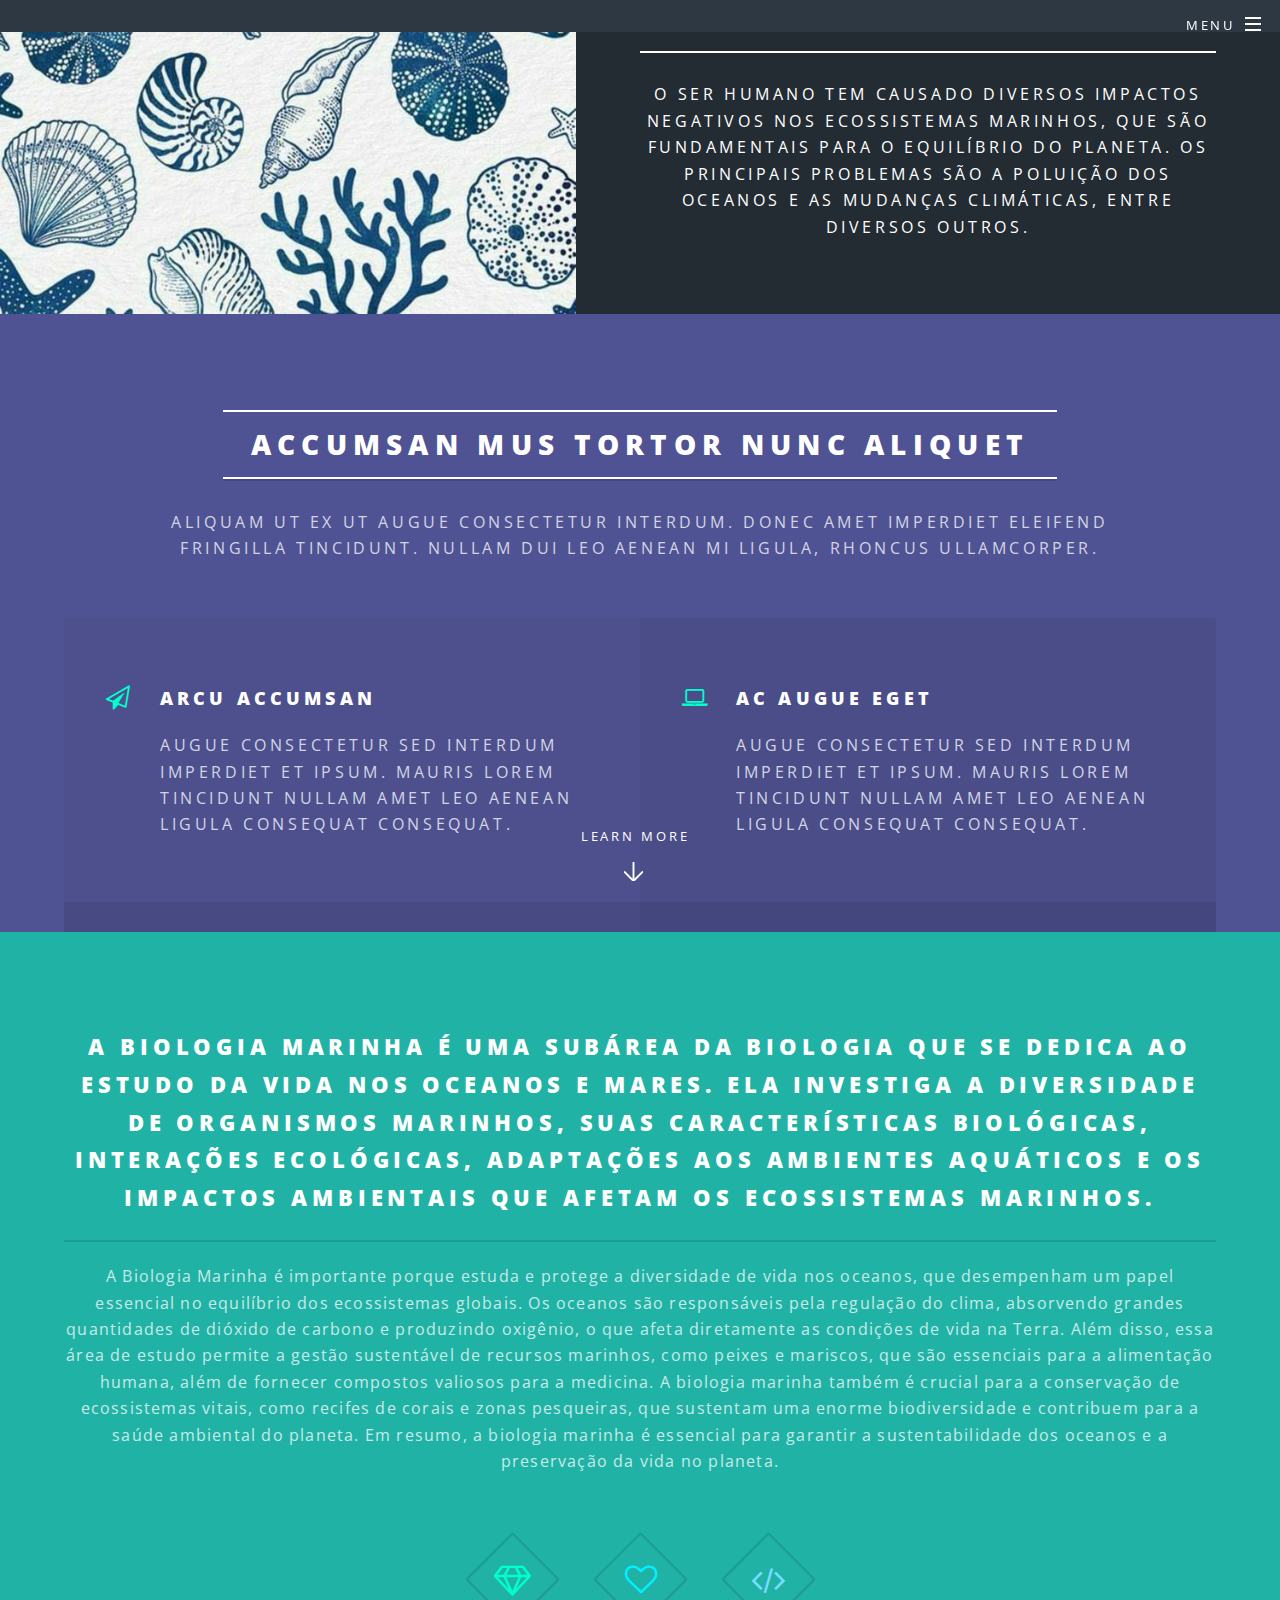
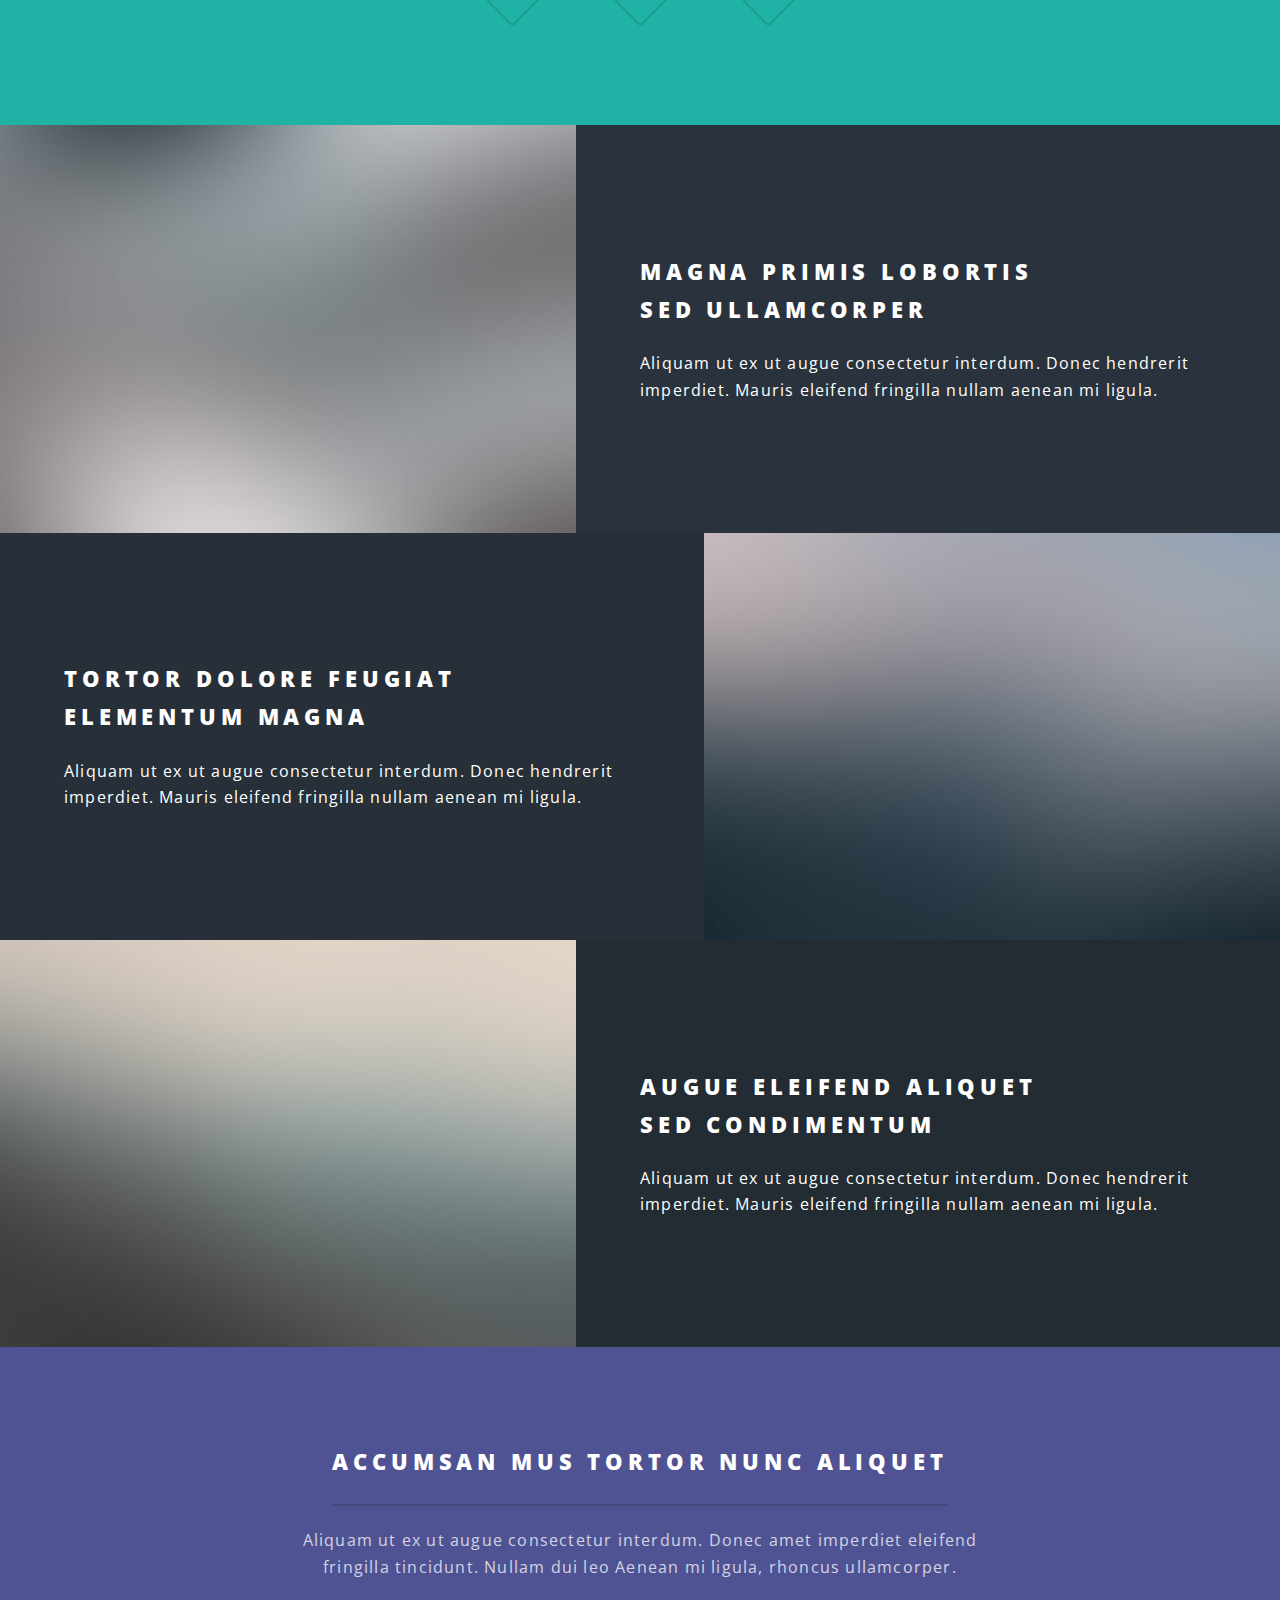
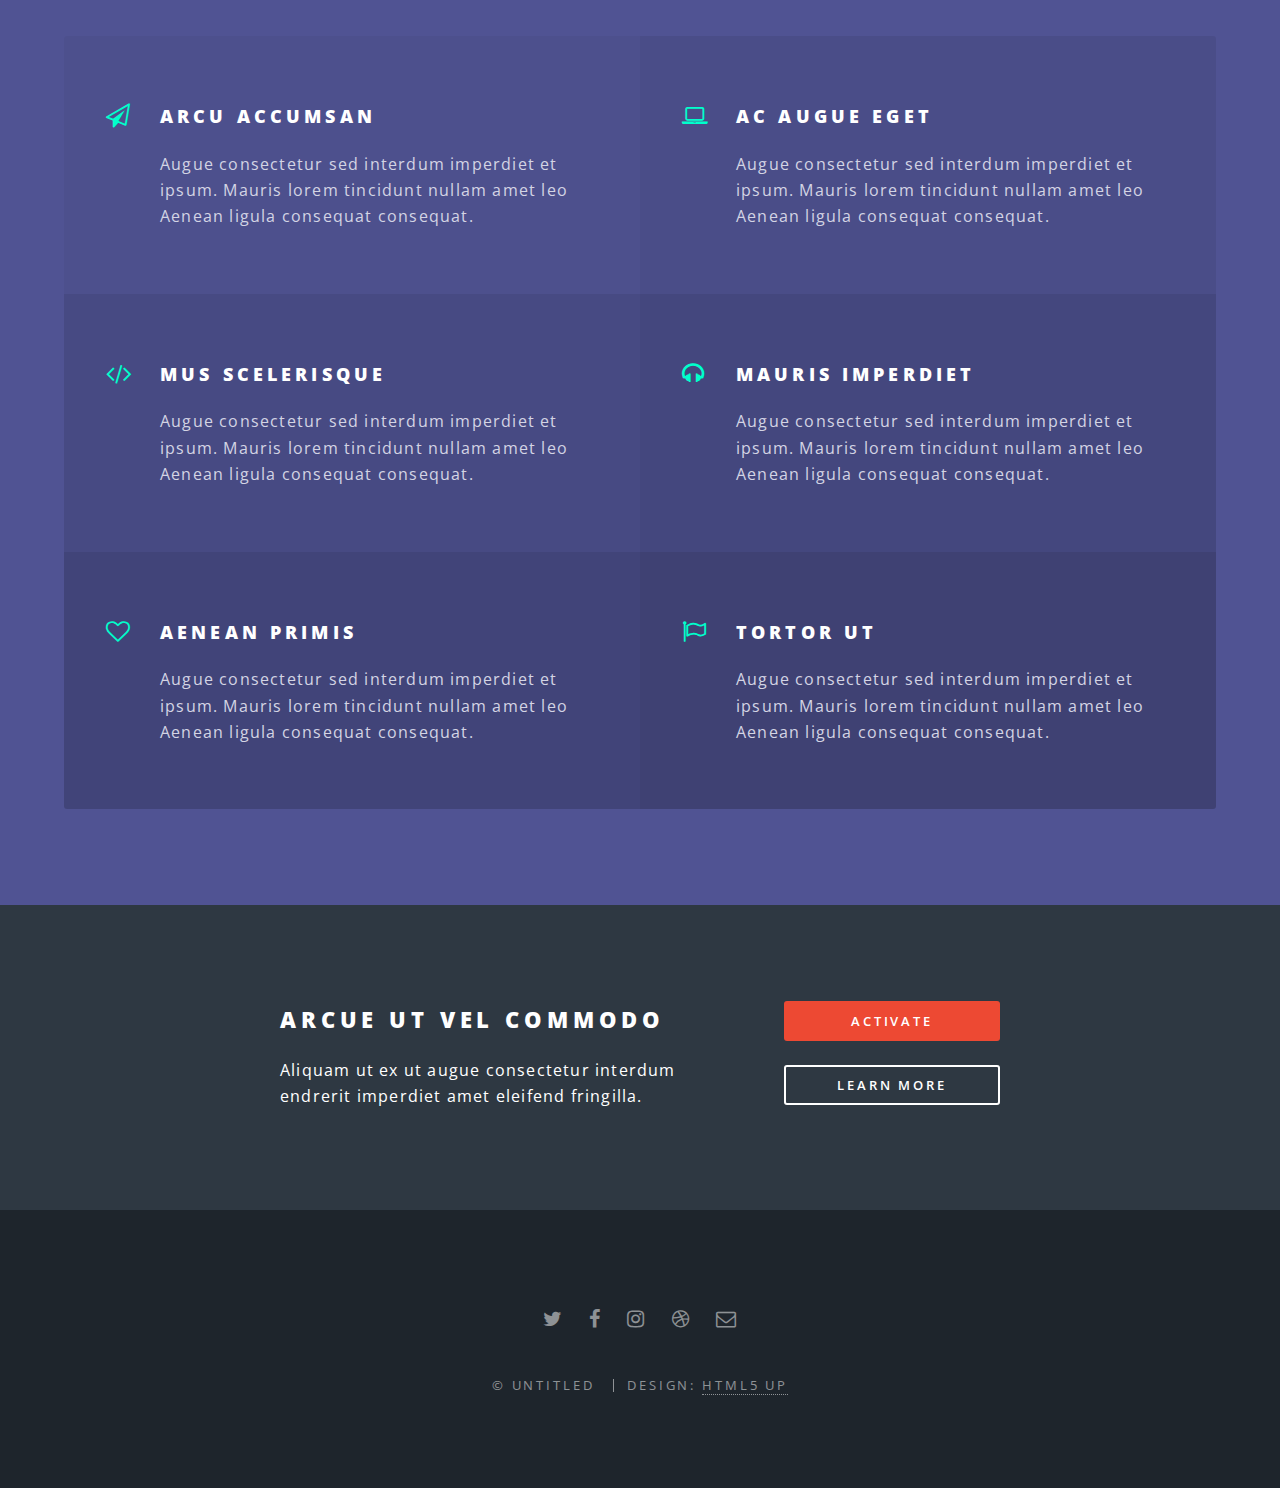
==== index.html @ ee40cd5d "Alteracao de entrada Merge" ====
<!DOCTYPE HTML>
<!--
	Spectral by HTML5 UP
	html5up.net | @ajlkn
	Free for personal and commercial use under the CCA 3.0 license (html5up.net/license)
-->
<html>

<head>
	<title>Biologia Marinha</title>
	<meta charset="utf-8" />
	<meta name="viewport" content="width=device-width, initial-scale=1" />
	<!--[if lte IE 8]><script src="assets/js/ie/html5shiv.js"></script><![endif]-->
	<link rel="stylesheet" href="assets/css/main.css" />
	<!--[if lte IE 8]><link rel="stylesheet" href="assets/css/ie8.css" /><![endif]-->
	<!--[if lte IE 9]><link rel="stylesheet" href="assets/css/ie9.css" /><![endif]-->

</head>

<body class="landing">
	<p> </p>

	<!-- Page Wrapper -->
	<div id="page-wrapper">

		<!-- Header -->
		<header id="header" class="alt">
			<h1><a href="index.html">Spectral</a></h1>
			<nav id="nav">
				<ul>
					<li class="special">
						<a href="#menu" class="menuToggle"><span>Menu</span></a>
						<div id="menu">
							<ul>
								<li><a href="index.html">Home</a></li>
								<li><a href="generic.html">Generic</a></li>
								<li><a href="elements.html">Elements</a></li>
								<li><a href="#">Sign Up</a></li>
								<li><a href="#">Log In</a></li>
							</ul>
						</div>
					</li>
				</ul>
			</nav>
		</header>

		<!-- Banner -->
		<section id="banner">
			<div class="inner">
				<h2>Biologia</h2>
				<p>Vida Marinha<br />

				<!-- Two -->
					<section id="two" class="wrapper alt style2">
						<section class="spotlight">
							<div class="image"><img src="images/imagem-1.jpeg" alt="" /></div><div class="content">
								<h2>Ecossistemas Marinhos</h2>
								<p>Os ecossistemas marinhos são ambientes aquáticos que abrigam uma grande diversidade de organismos e desempenham papéis cruciais na manutenção do equilíbrio ambiental global.</p>
							</div>
						</section>
						<section class="spotlight">
							<div class="image"><img src="images/imagem-2.jpeg" alt="" /></div><div class="content">
								<h2>Biodiversidade Marinha </h2>
								<p>A classificação dos animais marinhos abrange diversos grupos, com base em suas características anatômicas e adaptações ao ambiente aquático.</p>
							</div>
						</section>
						<section class="spotlight">
							<div class="image"><img src="images/imagem-3.jpeg" alt="" /></div><div class="content">
								<h2>Ameaças e Conservação dos Ecossistemas Marinhos</h2>
								<p>O ser humano tem causado diversos impactos negativos nos ecossistemas marinhos, que são fundamentais 
									para o equilíbrio do planeta. Os principais problemas são a poluição dos oceanos e as mudanças climáticas, entre diversos outros.</p>
							</div>
						</section>
					</section>

				<!-- Three -->
					<section id="three" class="wrapper style3 special">
						<div class="inner">
							<header class="major">
								<h2>Accumsan mus tortor nunc aliquet</h2>
								<p>Aliquam ut ex ut augue consectetur interdum. Donec amet imperdiet eleifend<br />
								fringilla tincidunt. Nullam dui leo Aenean mi ligula, rhoncus ullamcorper.</p>
							</header>
							<ul class="features">
								<li class="icon fa-paper-plane-o">
									<h3>Arcu accumsan</h3>
									<p>Augue consectetur sed interdum imperdiet et ipsum. Mauris lorem tincidunt nullam amet leo Aenean ligula consequat consequat.</p>
								</li>
								<li class="icon fa-laptop">
									<h3>Ac Augue Eget</h3>
									<p>Augue consectetur sed interdum imperdiet et ipsum. Mauris lorem tincidunt nullam amet leo Aenean ligula consequat consequat.</p>
								</li>
								<li class="icon fa-code">
									<h3>Mus Scelerisque</h3>
									<p>Augue consectetur sed interdum imperdiet et ipsum. Mauris lorem tincidunt nullam amet leo Aenean ligula consequat consequat.</p>
								</li>
								<li class="icon fa-headphones">
									<h3>Mauris Imperdiet</h3>
									<p>Augue consectetur sed interdum imperdiet et ipsum. Mauris lorem tincidunt nullam amet leo Aenean ligula consequat consequat.</p>
								</li>
								<li class="icon fa-heart-o">
									<h3>Aenean Primis</h3>
									<p>Augue consectetur sed interdum imperdiet et ipsum. Mauris lorem tincidunt nullam amet leo Aenean ligula consequat consequat.</p>
								</li>
								<li class="icon fa-flag-o">
									<h3>Tortor Ut</h3>
									<p>Augue consectetur sed interdum imperdiet et ipsum. Mauris lorem tincidunt nullam amet leo Aenean ligula consequat consequat.</p>
								</li>
							</ul>
						</div>
					</section>

				<!-- CTA -->
					<section id="cta" class="wrapper style4">
						<div class="inner">
							<header>
								<h2>Arcue ut vel commodo</h2>
								<p>Aliquam ut ex ut augue consectetur interdum endrerit imperdiet amet eleifend fringilla.</p>
							</header>
							<ul class="actions vertical">
								<li><a href="#" class="button fit special">Activate</a></li>
								<li><a href="#" class="button fit">Learn More</a></li>
							</ul>
						</div>
					</section>

				<!-- Footer -->
					<footer id="footer">
						<ul class="icons">
							<li><a href="#" class="icon fa-twitter"><span class="label">Twitter</span></a></li>
							<li><a href="#" class="icon fa-facebook"><span class="label">Facebook</span></a></li>
							<li><a href="#" class="icon fa-instagram"><span class="label">Instagram</span></a></li>
							<li><a href="#" class="icon fa-dribbble"><span class="label">Dribbble</span></a></li>
							<li><a href="#" class="icon fa-envelope-o"><span class="label">Email</span></a></li>
						</ul>
						<ul class="copyright">
							<li>&copy; Untitled</li><li>Design: <a href="http://html5up.net">HTML5 UP</a></li>
						</ul>
					</footer>

			</div>
			<a href="#one" class="more scrolly">Learn More</a>
		</section>

		<!-- One -->
		<section id="one" class="wrapper style1 special">
			<div class="inner">
				<header class="major">
					<h2>A Biologia Marinha é uma subárea da biologia que se dedica ao estudo da vida nos oceanos e
						mares.
						Ela investiga a diversidade de organismos marinhos, suas características biológicas, interações
						ecológicas, adaptações aos ambientes aquáticos e os impactos ambientais que afetam os
						ecossistemas marinhos.</h2>
					<p>A Biologia Marinha é importante porque estuda e protege a diversidade de vida nos oceanos, que
						desempenham um papel essencial no equilíbrio dos ecossistemas globais. Os oceanos são
						responsáveis pela regulação do clima, absorvendo grandes quantidades de dióxido de carbono e
						produzindo oxigênio, o que afeta diretamente as condições de vida na Terra. Além disso, essa
						área de estudo permite a gestão sustentável de recursos marinhos, como peixes e mariscos, que
						são essenciais para a alimentação humana, além de fornecer compostos valiosos para a medicina. A
						biologia marinha também é crucial para a conservação de ecossistemas vitais, como recifes de
						corais e zonas pesqueiras, que sustentam uma enorme biodiversidade e contribuem para a saúde
						ambiental do planeta. Em resumo, a biologia marinha é essencial para garantir a sustentabilidade
						dos oceanos e a preservação da vida no planeta.</p>
				
				</header>
				<ul class="icons major">
					<li><span class="icon fa-diamond major style1"><span class="label">Lorem</span></span></li>
					<li><span class="icon fa-heart-o major style2"><span class="label">Ipsum</span></span></li>
					<li><span class="icon fa-code major style3"><span class="label">Dolor</span></span></li>
				</ul>
			</div>
		</section>

		<!-- Two -->
		<section id="two" class="wrapper alt style2">
			<section class="spotlight">
				<div class="image"><img src="images/pic01.jpg" alt="" /></div>
				<div class="content">
					<h2>Magna primis lobortis<br />
						sed ullamcorper</h2>
					<p>Aliquam ut ex ut augue consectetur interdum. Donec hendrerit imperdiet. Mauris eleifend fringilla
						nullam aenean mi ligula.</p>
				</div>
			</section>
			<section class="spotlight">
				<div class="image"><img src="images/pic02.jpg" alt="" /></div>
				<div class="content">
					<h2>Tortor dolore feugiat<br />
						elementum magna</h2>
					<p>Aliquam ut ex ut augue consectetur interdum. Donec hendrerit imperdiet. Mauris eleifend fringilla
						nullam aenean mi ligula.</p>
				</div>
			</section>
			<section class="spotlight">
				<div class="image"><img src="images/pic03.jpg" alt="" /></div>
				<div class="content">
					<h2>Augue eleifend aliquet<br />
						sed condimentum</h2>
					<p>Aliquam ut ex ut augue consectetur interdum. Donec hendrerit imperdiet. Mauris eleifend fringilla
						nullam aenean mi ligula.</p>
				</div>
			</section>
		</section>

		<!-- Three -->
		<section id="three" class="wrapper style3 special">
			<div class="inner">
				<header class="major">
					<h2>Accumsan mus tortor nunc aliquet</h2>
					<p>Aliquam ut ex ut augue consectetur interdum. Donec amet imperdiet eleifend<br />
						fringilla tincidunt. Nullam dui leo Aenean mi ligula, rhoncus ullamcorper.</p>
				</header>
				<ul class="features">
					<li class="icon fa-paper-plane-o">
						<h3>Arcu accumsan</h3>
						<p>Augue consectetur sed interdum imperdiet et ipsum. Mauris lorem tincidunt nullam amet leo
							Aenean ligula consequat consequat.</p>
					</li>
					<li class="icon fa-laptop">
						<h3>Ac Augue Eget</h3>
						<p>Augue consectetur sed interdum imperdiet et ipsum. Mauris lorem tincidunt nullam amet leo
							Aenean ligula consequat consequat.</p>
					</li>
					<li class="icon fa-code">
						<h3>Mus Scelerisque</h3>
						<p>Augue consectetur sed interdum imperdiet et ipsum. Mauris lorem tincidunt nullam amet leo
							Aenean ligula consequat consequat.</p>
					</li>
					<li class="icon fa-headphones">
						<h3>Mauris Imperdiet</h3>
						<p>Augue consectetur sed interdum imperdiet et ipsum. Mauris lorem tincidunt nullam amet leo
							Aenean ligula consequat consequat.</p>
					</li>
					<li class="icon fa-heart-o">
						<h3>Aenean Primis</h3>
						<p>Augue consectetur sed interdum imperdiet et ipsum. Mauris lorem tincidunt nullam amet leo
							Aenean ligula consequat consequat.</p>
					</li>
					<li class="icon fa-flag-o">
						<h3>Tortor Ut</h3>
						<p>Augue consectetur sed interdum imperdiet et ipsum. Mauris lorem tincidunt nullam amet leo
							Aenean ligula consequat consequat.</p>
					</li>
				</ul>
			</div>
		</section>

		<!-- CTA -->
		<section id="cta" class="wrapper style4">
			<div class="inner">
				<header>
					<h2>Arcue ut vel commodo</h2>
					<p>Aliquam ut ex ut augue consectetur interdum endrerit imperdiet amet eleifend fringilla.</p>
				</header>
				<ul class="actions vertical">
					<li><a href="#" class="button fit special">Activate</a></li>
					<li><a href="#" class="button fit">Learn More</a></li>
				</ul>
			</div>
		</section>

		<!-- Footer -->
		<footer id="footer">
			<ul class="icons">
				<li><a href="#" class="icon fa-twitter"><span class="label">Twitter</span></a></li>
				<li><a href="#" class="icon fa-facebook"><span class="label">Facebook</span></a></li>
				<li><a href="#" class="icon fa-instagram"><span class="label">Instagram</span></a></li>
				<li><a href="#" class="icon fa-dribbble"><span class="label">Dribbble</span></a></li>
				<li><a href="#" class="icon fa-envelope-o"><span class="label">Email</span></a></li>
			</ul>
			<ul class="copyright">
				<li>&copy; Untitled</li>
				<li>Design: <a href="http://html5up.net">HTML5 UP</a></li>
			</ul>
		</footer>

	</div>

	<!-- Scripts -->
	<script src="assets/js/jquery.min.js"></script>
	<script src="assets/js/jquery.scrollex.min.js"></script>
	<script src="assets/js/jquery.scrolly.min.js"></script>
	<script src="assets/js/skel.min.js"></script>
	<script src="assets/js/util.js"></script>
	<!--[if lte IE 8]><script src="assets/js/ie/respond.min.js"></script><![endif]-->
	<script src="assets/js/main.js"></script>

</body>

</html>
---- assets/css/main.css ----
@import url(font-awesome.min.css);
@import url("https://fonts.googleapis.com/css?family=Open+Sans:400,400italic,600,600italic,800,800italic");

/*
	Spectral by HTML5 UP
	html5up.net | @ajlkn
	Free for personal and commercial use under the CCA 3.0 license (html5up.net/license)
*/

/* Reset */

	html, body, div, span, applet, object, iframe, h1, h2, h3, h4, h5, h6, p, blockquote, pre, a, abbr, acronym, address, big, cite, code, del, dfn, em, img, ins, kbd, q, s, samp, small, strike, strong, sub, sup, tt, var, b, u, i, center, dl, dt, dd, ol, ul, li, fieldset, form, label, legend, table, caption, tbody, tfoot, thead, tr, th, td, article, aside, canvas, details, embed, figure, figcaption, footer, header, hgroup, menu, nav, output, ruby, section, summary, time, mark, audio, video {
		margin: 0;
		padding: 0;
		border: 0;
		font-size: 100%;
		font: inherit;
		vertical-align: baseline;
	}

	article, aside, details, figcaption, figure, footer, header, hgroup, menu, nav, section {
		display: block;
	}

	body {
		line-height: 1;
	}

	ol, ul {
		list-style: none;
	}

	blockquote, q {
		quotes: none;
	}

	blockquote:before, blockquote:after, q:before, q:after {
		content: '';
		content: none;
	}

	table {
		border-collapse: collapse;
		border-spacing: 0;
	}

	body {
		-webkit-text-size-adjust: none;
	}

/* Box Model */

	*, *:before, *:after {
		-moz-box-sizing: border-box;
		-webkit-box-sizing: border-box;
		box-sizing: border-box;
	}

/* Grid */

	.row {
		border-bottom: solid 1px transparent;
		-moz-box-sizing: border-box;
		-webkit-box-sizing: border-box;
		box-sizing: border-box;
	}

	.row > * {
		float: left;
		-moz-box-sizing: border-box;
		-webkit-box-sizing: border-box;
		box-sizing: border-box;
	}

	.row:after, .row:before {
		content: '';
		display: block;
		clear: both;
		height: 0;
	}

	.row.uniform > * > :first-child {
		margin-top: 0;
	}

	.row.uniform > * > :last-child {
		margin-bottom: 0;
	}

	.row.\30 \25 > * {
		padding: 0 0 0 0em;
	}

	.row.\30 \25 {
		margin: 0 0 -1px 0em;
	}

	.row.uniform.\30 \25 > * {
		padding: 0em 0 0 0em;
	}

	.row.uniform.\30 \25 {
		margin: 0em 0 -1px 0em;
	}

	.row > * {
		padding: 0 0 0 1.5em;
	}

	.row {
		margin: 0 0 -1px -1.5em;
	}

	.row.uniform > * {
		padding: 1.5em 0 0 1.5em;
	}

	.row.uniform {
		margin: -1.5em 0 -1px -1.5em;
	}

	.row.\32 00\25 > * {
		padding: 0 0 0 3em;
	}

	.row.\32 00\25 {
		margin: 0 0 -1px -3em;
	}

	.row.uniform.\32 00\25 > * {
		padding: 3em 0 0 3em;
	}

	.row.uniform.\32 00\25 {
		margin: -3em 0 -1px -3em;
	}

	.row.\31 50\25 > * {
		padding: 0 0 0 2.25em;
	}

	.row.\31 50\25 {
		margin: 0 0 -1px -2.25em;
	}

	.row.uniform.\31 50\25 > * {
		padding: 2.25em 0 0 2.25em;
	}

	.row.uniform.\31 50\25 {
		margin: -2.25em 0 -1px -2.25em;
	}

	.row.\35 0\25 > * {
		padding: 0 0 0 0.75em;
	}

	.row.\35 0\25 {
		margin: 0 0 -1px -0.75em;
	}

	.row.uniform.\35 0\25 > * {
		padding: 0.75em 0 0 0.75em;
	}

	.row.uniform.\35 0\25 {
		margin: -0.75em 0 -1px -0.75em;
	}

	.row.\32 5\25 > * {
		padding: 0 0 0 0.375em;
	}

	.row.\32 5\25 {
		margin: 0 0 -1px -0.375em;
	}

	.row.uniform.\32 5\25 > * {
		padding: 0.375em 0 0 0.375em;
	}

	.row.uniform.\32 5\25 {
		margin: -0.375em 0 -1px -0.375em;
	}

	.\31 2u, .\31 2u\24 {
		width: 100%;
		clear: none;
		margin-left: 0;
	}

	.\31 1u, .\31 1u\24 {
		width: 91.6666666667%;
		clear: none;
		margin-left: 0;
	}

	.\31 0u, .\31 0u\24 {
		width: 83.3333333333%;
		clear: none;
		margin-left: 0;
	}

	.\39 u, .\39 u\24 {
		width: 75%;
		clear: none;
		margin-left: 0;
	}

	.\38 u, .\38 u\24 {
		width: 66.6666666667%;
		clear: none;
		margin-left: 0;
	}

	.\37 u, .\37 u\24 {
		width: 58.3333333333%;
		clear: none;
		margin-left: 0;
	}

	.\36 u, .\36 u\24 {
		width: 50%;
		clear: none;
		margin-left: 0;
	}

	.\35 u, .\35 u\24 {
		width: 41.6666666667%;
		clear: none;
		margin-left: 0;
	}

	.\34 u, .\34 u\24 {
		width: 33.3333333333%;
		clear: none;
		margin-left: 0;
	}

	.\33 u, .\33 u\24 {
		width: 25%;
		clear: none;
		margin-left: 0;
	}

	.\32 u, .\32 u\24 {
		width: 16.6666666667%;
		clear: none;
		margin-left: 0;
	}

	.\31 u, .\31 u\24 {
		width: 8.3333333333%;
		clear: none;
		margin-left: 0;
	}

	.\31 2u\24 + *,
	.\31 1u\24 + *,
	.\31 0u\24 + *,
	.\39 u\24 + *,
	.\38 u\24 + *,
	.\37 u\24 + *,
	.\36 u\24 + *,
	.\35 u\24 + *,
	.\34 u\24 + *,
	.\33 u\24 + *,
	.\32 u\24 + *,
	.\31 u\24 + * {
		clear: left;
	}

	.\-11u {
		margin-left: 91.66667%;
	}

	.\-10u {
		margin-left: 83.33333%;
	}

	.\-9u {
		margin-left: 75%;
	}

	.\-8u {
		margin-left: 66.66667%;
	}

	.\-7u {
		margin-left: 58.33333%;
	}

	.\-6u {
		margin-left: 50%;
	}

	.\-5u {
		margin-left: 41.66667%;
	}

	.\-4u {
		margin-left: 33.33333%;
	}

	.\-3u {
		margin-left: 25%;
	}

	.\-2u {
		margin-left: 16.66667%;
	}

	.\-1u {
		margin-left: 8.33333%;
	}

	@media screen and (max-width: 1680px) {

		.row > * {
			padding: 0 0 0 1.5em;
		}

		.row {
			margin: 0 0 -1px -1.5em;
		}

		.row.uniform > * {
			padding: 1.5em 0 0 1.5em;
		}

		.row.uniform {
			margin: -1.5em 0 -1px -1.5em;
		}

		.row.\32 00\25 > * {
			padding: 0 0 0 3em;
		}

		.row.\32 00\25 {
			margin: 0 0 -1px -3em;
		}

		.row.uniform.\32 00\25 > * {
			padding: 3em 0 0 3em;
		}

		.row.uniform.\32 00\25 {
			margin: -3em 0 -1px -3em;
		}

		.row.\31 50\25 > * {
			padding: 0 0 0 2.25em;
		}

		.row.\31 50\25 {
			margin: 0 0 -1px -2.25em;
		}

		.row.uniform.\31 50\25 > * {
			padding: 2.25em 0 0 2.25em;
		}

		.row.uniform.\31 50\25 {
			margin: -2.25em 0 -1px -2.25em;
		}

		.row.\35 0\25 > * {
			padding: 0 0 0 0.75em;
		}

		.row.\35 0\25 {
			margin: 0 0 -1px -0.75em;
		}

		.row.uniform.\35 0\25 > * {
			padding: 0.75em 0 0 0.75em;
		}

		.row.uniform.\35 0\25 {
			margin: -0.75em 0 -1px -0.75em;
		}

		.row.\32 5\25 > * {
			padding: 0 0 0 0.375em;
		}

		.row.\32 5\25 {
			margin: 0 0 -1px -0.375em;
		}

		.row.uniform.\32 5\25 > * {
			padding: 0.375em 0 0 0.375em;
		}

		.row.uniform.\32 5\25 {
			margin: -0.375em 0 -1px -0.375em;
		}

		.\31 2u\28xlarge\29, .\31 2u\24\28xlarge\29 {
			width: 100%;
			clear: none;
			margin-left: 0;
		}

		.\31 1u\28xlarge\29, .\31 1u\24\28xlarge\29 {
			width: 91.6666666667%;
			clear: none;
			margin-left: 0;
		}

		.\31 0u\28xlarge\29, .\31 0u\24\28xlarge\29 {
			width: 83.3333333333%;
			clear: none;
			margin-left: 0;
		}

		.\39 u\28xlarge\29, .\39 u\24\28xlarge\29 {
			width: 75%;
			clear: none;
			margin-left: 0;
		}

		.\38 u\28xlarge\29, .\38 u\24\28xlarge\29 {
			width: 66.6666666667%;
			clear: none;
			margin-left: 0;
		}

		.\37 u\28xlarge\29, .\37 u\24\28xlarge\29 {
			width: 58.3333333333%;
			clear: none;
			margin-left: 0;
		}

		.\36 u\28xlarge\29, .\36 u\24\28xlarge\29 {
			width: 50%;
			clear: none;
			margin-left: 0;
		}

		.\35 u\28xlarge\29, .\35 u\24\28xlarge\29 {
			width: 41.6666666667%;
			clear: none;
			margin-left: 0;
		}

		.\34 u\28xlarge\29, .\34 u\24\28xlarge\29 {
			width: 33.3333333333%;
			clear: none;
			margin-left: 0;
		}

		.\33 u\28xlarge\29, .\33 u\24\28xlarge\29 {
			width: 25%;
			clear: none;
			margin-left: 0;
		}

		.\32 u\28xlarge\29, .\32 u\24\28xlarge\29 {
			width: 16.6666666667%;
			clear: none;
			margin-left: 0;
		}

		.\31 u\28xlarge\29, .\31 u\24\28xlarge\29 {
			width: 8.3333333333%;
			clear: none;
			margin-left: 0;
		}

		.\31 2u\24\28xlarge\29 + *,
		.\31 1u\24\28xlarge\29 + *,
		.\31 0u\24\28xlarge\29 + *,
		.\39 u\24\28xlarge\29 + *,
		.\38 u\24\28xlarge\29 + *,
		.\37 u\24\28xlarge\29 + *,
		.\36 u\24\28xlarge\29 + *,
		.\35 u\24\28xlarge\29 + *,
		.\34 u\24\28xlarge\29 + *,
		.\33 u\24\28xlarge\29 + *,
		.\32 u\24\28xlarge\29 + *,
		.\31 u\24\28xlarge\29 + * {
			clear: left;
		}

		.\-11u\28xlarge\29 {
			margin-left: 91.66667%;
		}

		.\-10u\28xlarge\29 {
			margin-left: 83.33333%;
		}

		.\-9u\28xlarge\29 {
			margin-left: 75%;
		}

		.\-8u\28xlarge\29 {
			margin-left: 66.66667%;
		}

		.\-7u\28xlarge\29 {
			margin-left: 58.33333%;
		}

		.\-6u\28xlarge\29 {
			margin-left: 50%;
		}

		.\-5u\28xlarge\29 {
			margin-left: 41.66667%;
		}

		.\-4u\28xlarge\29 {
			margin-left: 33.33333%;
		}

		.\-3u\28xlarge\29 {
			margin-left: 25%;
		}

		.\-2u\28xlarge\29 {
			margin-left: 16.66667%;
		}

		.\-1u\28xlarge\29 {
			margin-left: 8.33333%;
		}

	}

	@media screen and (max-width: 1280px) {

		.row > * {
			padding: 0 0 0 1.5em;
		}

		.row {
			margin: 0 0 -1px -1.5em;
		}

		.row.uniform > * {
			padding: 1.5em 0 0 1.5em;
		}

		.row.uniform {
			margin: -1.5em 0 -1px -1.5em;
		}

		.row.\32 00\25 > * {
			padding: 0 0 0 3em;
		}

		.row.\32 00\25 {
			margin: 0 0 -1px -3em;
		}

		.row.uniform.\32 00\25 > * {
			padding: 3em 0 0 3em;
		}

		.row.uniform.\32 00\25 {
			margin: -3em 0 -1px -3em;
		}

		.row.\31 50\25 > * {
			padding: 0 0 0 2.25em;
		}

		.row.\31 50\25 {
			margin: 0 0 -1px -2.25em;
		}

		.row.uniform.\31 50\25 > * {
			padding: 2.25em 0 0 2.25em;
		}

		.row.uniform.\31 50\25 {
			margin: -2.25em 0 -1px -2.25em;
		}

		.row.\35 0\25 > * {
			padding: 0 0 0 0.75em;
		}

		.row.\35 0\25 {
			margin: 0 0 -1px -0.75em;
		}

		.row.uniform.\35 0\25 > * {
			padding: 0.75em 0 0 0.75em;
		}

		.row.uniform.\35 0\25 {
			margin: -0.75em 0 -1px -0.75em;
		}

		.row.\32 5\25 > * {
			padding: 0 0 0 0.375em;
		}

		.row.\32 5\25 {
			margin: 0 0 -1px -0.375em;
		}

		.row.uniform.\32 5\25 > * {
			padding: 0.375em 0 0 0.375em;
		}

		.row.uniform.\32 5\25 {
			margin: -0.375em 0 -1px -0.375em;
		}

		.\31 2u\28large\29, .\31 2u\24\28large\29 {
			width: 100%;
			clear: none;
			margin-left: 0;
		}

		.\31 1u\28large\29, .\31 1u\24\28large\29 {
			width: 91.6666666667%;
			clear: none;
			margin-left: 0;
		}

		.\31 0u\28large\29, .\31 0u\24\28large\29 {
			width: 83.3333333333%;
			clear: none;
			margin-left: 0;
		}

		.\39 u\28large\29, .\39 u\24\28large\29 {
			width: 75%;
			clear: none;
			margin-left: 0;
		}

		.\38 u\28large\29, .\38 u\24\28large\29 {
			width: 66.6666666667%;
			clear: none;
			margin-left: 0;
		}

		.\37 u\28large\29, .\37 u\24\28large\29 {
			width: 58.3333333333%;
			clear: none;
			margin-left: 0;
		}

		.\36 u\28large\29, .\36 u\24\28large\29 {
			width: 50%;
			clear: none;
			margin-left: 0;
		}

		.\35 u\28large\29, .\35 u\24\28large\29 {
			width: 41.6666666667%;
			clear: none;
			margin-left: 0;
		}

		.\34 u\28large\29, .\34 u\24\28large\29 {
			width: 33.3333333333%;
			clear: none;
			margin-left: 0;
		}

		.\33 u\28large\29, .\33 u\24\28large\29 {
			width: 25%;
			clear: none;
			margin-left: 0;
		}

		.\32 u\28large\29, .\32 u\24\28large\29 {
			width: 16.6666666667%;
			clear: none;
			margin-left: 0;
		}

		.\31 u\28large\29, .\31 u\24\28large\29 {
			width: 8.3333333333%;
			clear: none;
			margin-left: 0;
		}

		.\31 2u\24\28large\29 + *,
		.\31 1u\24\28large\29 + *,
		.\31 0u\24\28large\29 + *,
		.\39 u\24\28large\29 + *,
		.\38 u\24\28large\29 + *,
		.\37 u\24\28large\29 + *,
		.\36 u\24\28large\29 + *,
		.\35 u\24\28large\29 + *,
		.\34 u\24\28large\29 + *,
		.\33 u\24\28large\29 + *,
		.\32 u\24\28large\29 + *,
		.\31 u\24\28large\29 + * {
			clear: left;
		}

		.\-11u\28large\29 {
			margin-left: 91.66667%;
		}

		.\-10u\28large\29 {
			margin-left: 83.33333%;
		}

		.\-9u\28large\29 {
			margin-left: 75%;
		}

		.\-8u\28large\29 {
			margin-left: 66.66667%;
		}

		.\-7u\28large\29 {
			margin-left: 58.33333%;
		}

		.\-6u\28large\29 {
			margin-left: 50%;
		}

		.\-5u\28large\29 {
			margin-left: 41.66667%;
		}

		.\-4u\28large\29 {
			margin-left: 33.33333%;
		}

		.\-3u\28large\29 {
			margin-left: 25%;
		}

		.\-2u\28large\29 {
			margin-left: 16.66667%;
		}

		.\-1u\28large\29 {
			margin-left: 8.33333%;
		}

	}

	@media screen and (max-width: 980px) {

		.row > * {
			padding: 0 0 0 1.5em;
		}

		.row {
			margin: 0 0 -1px -1.5em;
		}

		.row.uniform > * {
			padding: 1.5em 0 0 1.5em;
		}

		.row.uniform {
			margin: -1.5em 0 -1px -1.5em;
		}

		.row.\32 00\25 > * {
			padding: 0 0 0 3em;
		}

		.row.\32 00\25 {
			margin: 0 0 -1px -3em;
		}

		.row.uniform.\32 00\25 > * {
			padding: 3em 0 0 3em;
		}

		.row.uniform.\32 00\25 {
			margin: -3em 0 -1px -3em;
		}

		.row.\31 50\25 > * {
			padding: 0 0 0 2.25em;
		}

		.row.\31 50\25 {
			margin: 0 0 -1px -2.25em;
		}

		.row.uniform.\31 50\25 > * {
			padding: 2.25em 0 0 2.25em;
		}

		.row.uniform.\31 50\25 {
			margin: -2.25em 0 -1px -2.25em;
		}

		.row.\35 0\25 > * {
			padding: 0 0 0 0.75em;
		}

		.row.\35 0\25 {
			margin: 0 0 -1px -0.75em;
		}

		.row.uniform.\35 0\25 > * {
			padding: 0.75em 0 0 0.75em;
		}

		.row.uniform.\35 0\25 {
			margin: -0.75em 0 -1px -0.75em;
		}

		.row.\32 5\25 > * {
			padding: 0 0 0 0.375em;
		}

		.row.\32 5\25 {
			margin: 0 0 -1px -0.375em;
		}

		.row.uniform.\32 5\25 > * {
			padding: 0.375em 0 0 0.375em;
		}

		.row.uniform.\32 5\25 {
			margin: -0.375em 0 -1px -0.375em;
		}

		.\31 2u\28medium\29, .\31 2u\24\28medium\29 {
			width: 100%;
			clear: none;
			margin-left: 0;
		}

		.\31 1u\28medium\29, .\31 1u\24\28medium\29 {
			width: 91.6666666667%;
			clear: none;
			margin-left: 0;
		}

		.\31 0u\28medium\29, .\31 0u\24\28medium\29 {
			width: 83.3333333333%;
			clear: none;
			margin-left: 0;
		}

		.\39 u\28medium\29, .\39 u\24\28medium\29 {
			width: 75%;
			clear: none;
			margin-left: 0;
		}

		.\38 u\28medium\29, .\38 u\24\28medium\29 {
			width: 66.6666666667%;
			clear: none;
			margin-left: 0;
		}

		.\37 u\28medium\29, .\37 u\24\28medium\29 {
			width: 58.3333333333%;
			clear: none;
			margin-left: 0;
		}

		.\36 u\28medium\29, .\36 u\24\28medium\29 {
			width: 50%;
			clear: none;
			margin-left: 0;
		}

		.\35 u\28medium\29, .\35 u\24\28medium\29 {
			width: 41.6666666667%;
			clear: none;
			margin-left: 0;
		}

		.\34 u\28medium\29, .\34 u\24\28medium\29 {
			width: 33.3333333333%;
			clear: none;
			margin-left: 0;
		}

		.\33 u\28medium\29, .\33 u\24\28medium\29 {
			width: 25%;
			clear: none;
			margin-left: 0;
		}

		.\32 u\28medium\29, .\32 u\24\28medium\29 {
			width: 16.6666666667%;
			clear: none;
			margin-left: 0;
		}

		.\31 u\28medium\29, .\31 u\24\28medium\29 {
			width: 8.3333333333%;
			clear: none;
			margin-left: 0;
		}

		.\31 2u\24\28medium\29 + *,
		.\31 1u\24\28medium\29 + *,
		.\31 0u\24\28medium\29 + *,
		.\39 u\24\28medium\29 + *,
		.\38 u\24\28medium\29 + *,
		.\37 u\24\28medium\29 + *,
		.\36 u\24\28medium\29 + *,
		.\35 u\24\28medium\29 + *,
		.\34 u\24\28medium\29 + *,
		.\33 u\24\28medium\29 + *,
		.\32 u\24\28medium\29 + *,
		.\31 u\24\28medium\29 + * {
			clear: left;
		}

		.\-11u\28medium\29 {
			margin-left: 91.66667%;
		}

		.\-10u\28medium\29 {
			margin-left: 83.33333%;
		}

		.\-9u\28medium\29 {
			margin-left: 75%;
		}

		.\-8u\28medium\29 {
			margin-left: 66.66667%;
		}

		.\-7u\28medium\29 {
			margin-left: 58.33333%;
		}

		.\-6u\28medium\29 {
			margin-left: 50%;
		}

		.\-5u\28medium\29 {
			margin-left: 41.66667%;
		}

		.\-4u\28medium\29 {
			margin-left: 33.33333%;
		}

		.\-3u\28medium\29 {
			margin-left: 25%;
		}

		.\-2u\28medium\29 {
			margin-left: 16.66667%;
		}

		.\-1u\28medium\29 {
			margin-left: 8.33333%;
		}

	}

	@media screen and (max-width: 736px) {

		.row > * {
			padding: 0 0 0 1.5em;
		}

		.row {
			margin: 0 0 -1px -1.5em;
		}

		.row.uniform > * {
			padding: 1.5em 0 0 1.5em;
		}

		.row.uniform {
			margin: -1.5em 0 -1px -1.5em;
		}

		.row.\32 00\25 > * {
			padding: 0 0 0 3em;
		}

		.row.\32 00\25 {
			margin: 0 0 -1px -3em;
		}

		.row.uniform.\32 00\25 > * {
			padding: 3em 0 0 3em;
		}

		.row.uniform.\32 00\25 {
			margin: -3em 0 -1px -3em;
		}

		.row.\31 50\25 > * {
			padding: 0 0 0 2.25em;
		}

		.row.\31 50\25 {
			margin: 0 0 -1px -2.25em;
		}

		.row.uniform.\31 50\25 > * {
			padding: 2.25em 0 0 2.25em;
		}

		.row.uniform.\31 50\25 {
			margin: -2.25em 0 -1px -2.25em;
		}

		.row.\35 0\25 > * {
			padding: 0 0 0 0.75em;
		}

		.row.\35 0\25 {
			margin: 0 0 -1px -0.75em;
		}

		.row.uniform.\35 0\25 > * {
			padding: 0.75em 0 0 0.75em;
		}

		.row.uniform.\35 0\25 {
			margin: -0.75em 0 -1px -0.75em;
		}

		.row.\32 5\25 > * {
			padding: 0 0 0 0.375em;
		}

		.row.\32 5\25 {
			margin: 0 0 -1px -0.375em;
		}

		.row.uniform.\32 5\25 > * {
			padding: 0.375em 0 0 0.375em;
		}

		.row.uniform.\32 5\25 {
			margin: -0.375em 0 -1px -0.375em;
		}

		.\31 2u\28small\29, .\31 2u\24\28small\29 {
			width: 100%;
			clear: none;
			margin-left: 0;
		}

		.\31 1u\28small\29, .\31 1u\24\28small\29 {
			width: 91.6666666667%;
			clear: none;
			margin-left: 0;
		}

		.\31 0u\28small\29, .\31 0u\24\28small\29 {
			width: 83.3333333333%;
			clear: none;
			margin-left: 0;
		}

		.\39 u\28small\29, .\39 u\24\28small\29 {
			width: 75%;
			clear: none;
			margin-left: 0;
		}

		.\38 u\28small\29, .\38 u\24\28small\29 {
			width: 66.6666666667%;
			clear: none;
			margin-left: 0;
		}

		.\37 u\28small\29, .\37 u\24\28small\29 {
			width: 58.3333333333%;
			clear: none;
			margin-left: 0;
		}

		.\36 u\28small\29, .\36 u\24\28small\29 {
			width: 50%;
			clear: none;
			margin-left: 0;
		}

		.\35 u\28small\29, .\35 u\24\28small\29 {
			width: 41.6666666667%;
			clear: none;
			margin-left: 0;
		}

		.\34 u\28small\29, .\34 u\24\28small\29 {
			width: 33.3333333333%;
			clear: none;
			margin-left: 0;
		}

		.\33 u\28small\29, .\33 u\24\28small\29 {
			width: 25%;
			clear: none;
			margin-left: 0;
		}

		.\32 u\28small\29, .\32 u\24\28small\29 {
			width: 16.6666666667%;
			clear: none;
			margin-left: 0;
		}

		.\31 u\28small\29, .\31 u\24\28small\29 {
			width: 8.3333333333%;
			clear: none;
			margin-left: 0;
		}

		.\31 2u\24\28small\29 + *,
		.\31 1u\24\28small\29 + *,
		.\31 0u\24\28small\29 + *,
		.\39 u\24\28small\29 + *,
		.\38 u\24\28small\29 + *,
		.\37 u\24\28small\29 + *,
		.\36 u\24\28small\29 + *,
		.\35 u\24\28small\29 + *,
		.\34 u\24\28small\29 + *,
		.\33 u\24\28small\29 + *,
		.\32 u\24\28small\29 + *,
		.\31 u\24\28small\29 + * {
			clear: left;
		}

		.\-11u\28small\29 {
			margin-left: 91.66667%;
		}

		.\-10u\28small\29 {
			margin-left: 83.33333%;
		}

		.\-9u\28small\29 {
			margin-left: 75%;
		}

		.\-8u\28small\29 {
			margin-left: 66.66667%;
		}

		.\-7u\28small\29 {
			margin-left: 58.33333%;
		}

		.\-6u\28small\29 {
			margin-left: 50%;
		}

		.\-5u\28small\29 {
			margin-left: 41.66667%;
		}

		.\-4u\28small\29 {
			margin-left: 33.33333%;
		}

		.\-3u\28small\29 {
			margin-left: 25%;
		}

		.\-2u\28small\29 {
			margin-left: 16.66667%;
		}

		.\-1u\28small\29 {
			margin-left: 8.33333%;
		}

	}

	@media screen and (max-width: 480px) {

		.row > * {
			padding: 0 0 0 1.5em;
		}

		.row {
			margin: 0 0 -1px -1.5em;
		}

		.row.uniform > * {
			padding: 1.5em 0 0 1.5em;
		}

		.row.uniform {
			margin: -1.5em 0 -1px -1.5em;
		}

		.row.\32 00\25 > * {
			padding: 0 0 0 3em;
		}

		.row.\32 00\25 {
			margin: 0 0 -1px -3em;
		}

		.row.uniform.\32 00\25 > * {
			padding: 3em 0 0 3em;
		}

		.row.uniform.\32 00\25 {
			margin: -3em 0 -1px -3em;
		}

		.row.\31 50\25 > * {
			padding: 0 0 0 2.25em;
		}

		.row.\31 50\25 {
			margin: 0 0 -1px -2.25em;
		}

		.row.uniform.\31 50\25 > * {
			padding: 2.25em 0 0 2.25em;
		}

		.row.uniform.\31 50\25 {
			margin: -2.25em 0 -1px -2.25em;
		}

		.row.\35 0\25 > * {
			padding: 0 0 0 0.75em;
		}

		.row.\35 0\25 {
			margin: 0 0 -1px -0.75em;
		}

		.row.uniform.\35 0\25 > * {
			padding: 0.75em 0 0 0.75em;
		}

		.row.uniform.\35 0\25 {
			margin: -0.75em 0 -1px -0.75em;
		}

		.row.\32 5\25 > * {
			padding: 0 0 0 0.375em;
		}

		.row.\32 5\25 {
			margin: 0 0 -1px -0.375em;
		}

		.row.uniform.\32 5\25 > * {
			padding: 0.375em 0 0 0.375em;
		}

		.row.uniform.\32 5\25 {
			margin: -0.375em 0 -1px -0.375em;
		}

		.\31 2u\28xsmall\29, .\31 2u\24\28xsmall\29 {
			width: 100%;
			clear: none;
			margin-left: 0;
		}

		.\31 1u\28xsmall\29, .\31 1u\24\28xsmall\29 {
			width: 91.6666666667%;
			clear: none;
			margin-left: 0;
		}

		.\31 0u\28xsmall\29, .\31 0u\24\28xsmall\29 {
			width: 83.3333333333%;
			clear: none;
			margin-left: 0;
		}

		.\39 u\28xsmall\29, .\39 u\24\28xsmall\29 {
			width: 75%;
			clear: none;
			margin-left: 0;
		}

		.\38 u\28xsmall\29, .\38 u\24\28xsmall\29 {
			width: 66.6666666667%;
			clear: none;
			margin-left: 0;
		}

		.\37 u\28xsmall\29, .\37 u\24\28xsmall\29 {
			width: 58.3333333333%;
			clear: none;
			margin-left: 0;
		}

		.\36 u\28xsmall\29, .\36 u\24\28xsmall\29 {
			width: 50%;
			clear: none;
			margin-left: 0;
		}

		.\35 u\28xsmall\29, .\35 u\24\28xsmall\29 {
			width: 41.6666666667%;
			clear: none;
			margin-left: 0;
		}

		.\34 u\28xsmall\29, .\34 u\24\28xsmall\29 {
			width: 33.3333333333%;
			clear: none;
			margin-left: 0;
		}

		.\33 u\28xsmall\29, .\33 u\24\28xsmall\29 {
			width: 25%;
			clear: none;
			margin-left: 0;
		}

		.\32 u\28xsmall\29, .\32 u\24\28xsmall\29 {
			width: 16.6666666667%;
			clear: none;
			margin-left: 0;
		}

		.\31 u\28xsmall\29, .\31 u\24\28xsmall\29 {
			width: 8.3333333333%;
			clear: none;
			margin-left: 0;
		}

		.\31 2u\24\28xsmall\29 + *,
		.\31 1u\24\28xsmall\29 + *,
		.\31 0u\24\28xsmall\29 + *,
		.\39 u\24\28xsmall\29 + *,
		.\38 u\24\28xsmall\29 + *,
		.\37 u\24\28xsmall\29 + *,
		.\36 u\24\28xsmall\29 + *,
		.\35 u\24\28xsmall\29 + *,
		.\34 u\24\28xsmall\29 + *,
		.\33 u\24\28xsmall\29 + *,
		.\32 u\24\28xsmall\29 + *,
		.\31 u\24\28xsmall\29 + * {
			clear: left;
		}

		.\-11u\28xsmall\29 {
			margin-left: 91.66667%;
		}

		.\-10u\28xsmall\29 {
			margin-left: 83.33333%;
		}

		.\-9u\28xsmall\29 {
			margin-left: 75%;
		}

		.\-8u\28xsmall\29 {
			margin-left: 66.66667%;
		}

		.\-7u\28xsmall\29 {
			margin-left: 58.33333%;
		}

		.\-6u\28xsmall\29 {
			margin-left: 50%;
		}

		.\-5u\28xsmall\29 {
			margin-left: 41.66667%;
		}

		.\-4u\28xsmall\29 {
			margin-left: 33.33333%;
		}

		.\-3u\28xsmall\29 {
			margin-left: 25%;
		}

		.\-2u\28xsmall\29 {
			margin-left: 16.66667%;
		}

		.\-1u\28xsmall\29 {
			margin-left: 8.33333%;
		}

	}

/* Basic */

	@-ms-viewport {
		width: device-width;
	}

	body {
		background: #2e3842;
	}

		body.is-loading *, body.is-loading *:before, body.is-loading *:after {
			-moz-animation: none !important;
			-webkit-animation: none !important;
			-ms-animation: none !important;
			animation: none !important;
			-moz-transition: none !important;
			-webkit-transition: none !important;
			-ms-transition: none !important;
			transition: none !important;
		}

	body, input, select, textarea {
		color: #fff;
		font-family: "Open Sans", Helvetica, sans-serif;
		font-size: 15pt;
		font-weight: 400;
		letter-spacing: 0.075em;
		line-height: 1.65em;
	}

		@media screen and (max-width: 1680px) {

			body, input, select, textarea {
				font-size: 13pt;
			}

		}

		@media screen and (max-width: 1280px) {

			body, input, select, textarea {
				font-size: 12pt;
			}

		}

		@media screen and (max-width: 736px) {

			body, input, select, textarea {
				font-size: 11pt;
				letter-spacing: 0.0375em;
			}

		}

	a {
		-moz-transition: color 0.2s ease, border-bottom-color 0.2s ease;
		-webkit-transition: color 0.2s ease, border-bottom-color 0.2s ease;
		-ms-transition: color 0.2s ease, border-bottom-color 0.2s ease;
		transition: color 0.2s ease, border-bottom-color 0.2s ease;
		border-bottom: dotted 1px;
		color: inherit;
		text-decoration: none;
	}

		a:hover {
			border-bottom-color: transparent;
		}

	strong, b {
		color: #fff;
		font-weight: 600;
	}

	em, i {
		font-style: italic;
	}

	p {
		margin: 0 0 2em 0;
	}

	h1, h2, h3, h4, h5, h6 {
		color: #fff;
		font-weight: 800;
		letter-spacing: 0.225em;
		line-height: 1em;
		margin: 0 0 1em 0;
		text-transform: uppercase;
	}

		h1 a, h2 a, h3 a, h4 a, h5 a, h6 a {
			color: inherit;
			text-decoration: none;
		}

	h2 {
		font-size: 1.35em;
		line-height: 1.75em;
	}

		@media screen and (max-width: 736px) {

			h2 {
				font-size: 1.1em;
				line-height: 1.65em;
			}

		}

	h3 {
		font-size: 1.15em;
		line-height: 1.75em;
	}

		@media screen and (max-width: 736px) {

			h3 {
				font-size: 1em;
				line-height: 1.65em;
			}

		}

	h4 {
		font-size: 1em;
		line-height: 1.5em;
	}

	h5 {
		font-size: 0.8em;
		line-height: 1.5em;
	}

	h6 {
		font-size: 0.7em;
		line-height: 1.5em;
	}

	sub {
		font-size: 0.8em;
		position: relative;
		top: 0.5em;
	}

	sup {
		font-size: 0.8em;
		position: relative;
		top: -0.5em;
	}

	hr {
		border: 0;
		border-bottom: solid 2px #fff;
		margin: 3em 0;
	}

		hr.major {
			margin: 4.5em 0;
		}

	blockquote {
		border-left: solid 4px #fff;
		font-style: italic;
		margin: 0 0 2em 0;
		padding: 0.5em 0 0.5em 2em;
	}

	code {
		background: rgba(144, 144, 144, 0.25);
		border-radius: 3px;
		font-family: "Courier New", monospace;
		font-size: 0.9em;
		letter-spacing: 0;
		margin: 0 0.25em;
		padding: 0.25em 0.65em;
	}

	pre {
		-webkit-overflow-scrolling: touch;
		font-family: "Courier New", monospace;
		font-size: 0.9em;
		margin: 0 0 2em 0;
	}

		pre code {
			display: block;
			line-height: 1.75em;
			padding: 1em 1.5em;
			overflow-x: auto;
		}

	.align-left {
		text-align: left;
	}

	.align-center {
		text-align: center;
	}

	.align-right {
		text-align: right;
	}

/* Section/Article */

	section.special, article.special {
		text-align: center;
	}

	header p {
		color: rgba(255, 255, 255, 0.5);
		position: relative;
		top: -0.25em;
	}

	header h3 + p {
		font-size: 1.1em;
	}

	header h4 + p,
	header h5 + p,
	header h6 + p {
		font-size: 0.9em;
	}

	header.major {
		margin: 0 0 3.5em 0;
	}

		header.major h2, header.major h3, header.major h4, header.major h5, header.major h6 {
			border-bottom: solid 2px #fff;
			display: inline-block;
			padding-bottom: 1em;
			position: relative;
		}

			header.major h2:after, header.major h3:after, header.major h4:after, header.major h5:after, header.major h6:after {
				content: '';
				display: block;
				height: 1px;
			}

		header.major p {
			color: #fff;
			top: 0;
		}

		@media screen and (max-width: 736px) {

			header.major {
				margin: 0 0 2em 0;
			}

		}

	@media screen and (max-width: 980px) {

		header br {
			display: none;
		}

	}

/* Form */

	form {
		margin: 0 0 2em 0;
	}

	label {
		color: #fff;
		display: block;
		font-size: 0.9em;
		font-weight: 600;
		margin: 0 0 1em 0;
	}

	input[type="text"],
	input[type="password"],
	input[type="email"],
	select,
	textarea {
		-moz-appearance: none;
		-webkit-appearance: none;
		-ms-appearance: none;
		appearance: none;
		background: rgba(144, 144, 144, 0.25);
		border-radius: 3px;
		border: none;
		color: inherit;
		display: block;
		outline: 0;
		padding: 0 1em;
		text-decoration: none;
		width: 100%;
	}

		input[type="text"]:invalid,
		input[type="password"]:invalid,
		input[type="email"]:invalid,
		select:invalid,
		textarea:invalid {
			box-shadow: none;
		}

		input[type="text"]:focus,
		input[type="password"]:focus,
		input[type="email"]:focus,
		select:focus,
		textarea:focus {
			box-shadow: 0 0 0 2px #21b2a6;
		}

	.select-wrapper {
		text-decoration: none;
		display: block;
		position: relative;
	}

		.select-wrapper:before {
			-moz-osx-font-smoothing: grayscale;
			-webkit-font-smoothing: antialiased;
			font-family: FontAwesome;
			font-style: normal;
			font-weight: normal;
			text-transform: none !important;
		}

		.select-wrapper:before {
			-moz-pointer-events: none;
			-webkit-pointer-events: none;
			-ms-pointer-events: none;
			pointer-events: none;
			color: #fff;
			content: '\f078';
			display: block;
			height: 2.75em;
			line-height: 2.75em;
			position: absolute;
			right: 0;
			text-align: center;
			top: 0;
			width: 2.75em;
		}

		.select-wrapper select::-ms-expand {
			display: none;
		}

	input[type="text"],
	input[type="password"],
	input[type="email"],
	select {
		height: 2.75em;
	}

	textarea {
		padding: 0.75em 1em;
	}

	input[type="checkbox"],
	input[type="radio"] {
		-moz-appearance: none;
		-webkit-appearance: none;
		-ms-appearance: none;
		appearance: none;
		display: block;
		float: left;
		margin-right: -2em;
		opacity: 0;
		width: 1em;
		z-index: -1;
	}

		input[type="checkbox"] + label,
		input[type="radio"] + label {
			text-decoration: none;
			color: #fff;
			cursor: pointer;
			display: inline-block;
			font-size: 1em;
			font-weight: 400;
			padding-left: 2.4em;
			padding-right: 0.75em;
			position: relative;
		}

			input[type="checkbox"] + label:before,
			input[type="radio"] + label:before {
				-moz-osx-font-smoothing: grayscale;
				-webkit-font-smoothing: antialiased;
				font-family: FontAwesome;
				font-style: normal;
				font-weight: normal;
				text-transform: none !important;
			}

			input[type="checkbox"] + label:before,
			input[type="radio"] + label:before {
				background: rgba(144, 144, 144, 0.25);
				border-radius: 3px;
				content: '';
				display: inline-block;
				height: 1.65em;
				left: 0;
				line-height: 1.58125em;
				position: absolute;
				text-align: center;
				top: 0;
				width: 1.65em;
			}

		input[type="checkbox"]:checked + label:before,
		input[type="radio"]:checked + label:before {
			background: #2e3842;
			color: #fff;
			content: '\f00c';
		}

		input[type="checkbox"]:focus + label:before,
		input[type="radio"]:focus + label:before {
			box-shadow: 0 0 0 2px #21b2a6;
		}

	input[type="checkbox"] + label:before {
		border-radius: 3px;
	}

	input[type="radio"] + label:before {
		border-radius: 100%;
	}

	::-webkit-input-placeholder {
		color: rgba(255, 255, 255, 0.5) !important;
		opacity: 1.0;
	}

	:-moz-placeholder {
		color: rgba(255, 255, 255, 0.5) !important;
		opacity: 1.0;
	}

	::-moz-placeholder {
		color: rgba(255, 255, 255, 0.5) !important;
		opacity: 1.0;
	}

	:-ms-input-placeholder {
		color: rgba(255, 255, 255, 0.5) !important;
		opacity: 1.0;
	}

	.formerize-placeholder {
		color: rgba(255, 255, 255, 0.5) !important;
		opacity: 1.0;
	}

/* Box */

	.box {
		border-radius: 3px;
		border: solid 2px #fff;
		margin-bottom: 2em;
		padding: 1.5em;
	}

		.box > :last-child,
		.box > :last-child > :last-child,
		.box > :last-child > :last-child > :last-child {
			margin-bottom: 0;
		}

		.box.alt {
			border: 0;
			border-radius: 0;
			padding: 0;
		}

/* Icon */

	.icon {
		text-decoration: none;
		border-bottom: none;
		position: relative;
	}

		.icon:before {
			-moz-osx-font-smoothing: grayscale;
			-webkit-font-smoothing: antialiased;
			font-family: FontAwesome;
			font-style: normal;
			font-weight: normal;
			text-transform: none !important;
		}

		.icon > .label {
			display: none;
		}

		.icon.major {
			-moz-transform: rotate(-45deg);
			-webkit-transform: rotate(-45deg);
			-ms-transform: rotate(-45deg);
			transform: rotate(-45deg);
			border-radius: 3px;
			border: solid 2px #fff;
			display: inline-block;
			font-size: 1.35em;
			height: calc(3em + 2px);
			line-height: 3em;
			text-align: center;
			width: calc(3em + 2px);
		}

			.icon.major:before {
				-moz-transform: rotate(45deg);
				-webkit-transform: rotate(45deg);
				-ms-transform: rotate(45deg);
				transform: rotate(45deg);
				display: inline-block;
				font-size: 1.5em;
			}

			@media screen and (max-width: 736px) {

				.icon.major {
					font-size: 1em;
				}

			}

		.icon.style1 {
			color: #00ffcc;
		}

		.icon.style2 {
			color: #00f0ff;
		}

		.icon.style3 {
			color: #76ddff;
		}

/* Image */

	.image {
		border-radius: 3px;
		border: 0;
		display: inline-block;
		position: relative;
	}

		.image img {
			border-radius: 3px;
			display: block;
		}

		.image.left {
			float: left;
			margin: 0 2em 2em 0;
			top: 0.25em;
		}

		.image.right {
			float: right;
			margin: 0 0 2em 2em;
			top: 0.25em;
		}

		.image.left, .image.right {
			max-width: 40%;
		}

			.image.left img, .image.right img {
				width: 100%;
			}

		.image.fit {
			display: block;
			margin: 0 0 2em 0;
			width: 100%;
		}

			.image.fit img {
				width: 100%;
			}

/* List */

	ol {
		list-style: decimal;
		margin: 0 0 2em 0;
		padding-left: 1.25em;
	}

		ol li {
			padding-left: 0.25em;
		}

	ul {
		list-style: disc;
		margin: 0 0 2em 0;
		padding-left: 1em;
	}

		ul li {
			padding-left: 0.5em;
		}

		ul.alt {
			list-style: none;
			padding-left: 0;
		}

			ul.alt li {
				border-top: solid 1px #fff;
				padding: 0.5em 0;
			}

				ul.alt li:first-child {
					border-top: 0;
					padding-top: 0;
				}

		ul.icons {
			cursor: default;
			list-style: none;
			padding-left: 0;
		}

			ul.icons li {
				display: inline-block;
				padding: 0 1em 0 0;
			}

				ul.icons li:last-child {
					padding-right: 0 !important;
				}

			ul.icons.major {
				padding: 1em 0;
			}

				ul.icons.major li {
					padding-right: 3.5em;
				}

					@media screen and (max-width: 736px) {

						ul.icons.major li {
							padding: 0 1em !important;
						}

					}

		ul.actions {
			cursor: default;
			list-style: none;
			padding-left: 0;
		}

			ul.actions li {
				display: inline-block;
				padding: 0 1.5em 0 0;
				vertical-align: middle;
			}

				ul.actions li:last-child {
					padding-right: 0;
				}

			ul.actions.small li {
				padding: 0 0.75em 0 0;
			}

			ul.actions.vertical li {
				display: block;
				padding: 1.5em 0 0 0;
			}

				ul.actions.vertical li:first-child {
					padding-top: 0;
				}

				ul.actions.vertical li > * {
					margin-bottom: 0;
				}

			ul.actions.vertical.small li {
				padding: 0.75em 0 0 0;
			}

				ul.actions.vertical.small li:first-child {
					padding-top: 0;
				}

			ul.actions.fit {
				display: table;
				margin-left: -1.5em;
				padding: 0;
				table-layout: fixed;
				width: calc(100% + 1.5em);
			}

				ul.actions.fit li {
					display: table-cell;
					padding: 0 0 0 1.5em;
				}

					ul.actions.fit li > * {
						margin-bottom: 0;
					}

				ul.actions.fit.small {
					margin-left: -0.75em;
					width: calc(100% + 0.75em);
				}

					ul.actions.fit.small li {
						padding: 0 0 0 0.75em;
					}

			@media screen and (max-width: 736px) {

				ul.actions li {
					display: block;
					padding: 1em 0 0 0;
					text-align: center;
					width: 100%;
				}

					ul.actions li:first-child {
						padding-top: 0;
					}

					ul.actions li > * {
						margin: 0 auto !important;
						max-width: 30em;
						width: 100%;
					}

						ul.actions li > *.icon:before {
							margin-left: -1em;
						}

				ul.actions.small li {
					padding: 0.5em 0 0 0;
				}

					ul.actions.small li:first-child {
						padding-top: 0;
					}

			}

	dl {
		margin: 0 0 2em 0;
	}

/* Table */

	.table-wrapper {
		-webkit-overflow-scrolling: touch;
		overflow-x: auto;
	}

	table {
		margin: 0 0 2em 0;
		width: 100%;
	}

		table tbody tr {
			border: solid 1px #fff;
			border-left: 0;
			border-right: 0;
		}

			table tbody tr:nth-child(2n + 1) {
				background-color: rgba(144, 144, 144, 0.25);
			}

		table td {
			padding: 0.75em 0.75em;
		}

		table th {
			color: #fff;
			font-size: 0.9em;
			font-weight: 600;
			padding: 0 0.75em 0.75em 0.75em;
			text-align: left;
		}

		table thead {
			border-bottom: solid 2px #fff;
		}

		table tfoot {
			border-top: solid 2px #fff;
		}

		table.alt {
			border-collapse: separate;
		}

			table.alt tbody tr td {
				border: solid 1px #fff;
				border-left-width: 0;
				border-top-width: 0;
			}

				table.alt tbody tr td:first-child {
					border-left-width: 1px;
				}

			table.alt tbody tr:first-child td {
				border-top-width: 1px;
			}

			table.alt thead {
				border-bottom: 0;
			}

			table.alt tfoot {
				border-top: 0;
			}

/* Button */

	input[type="submit"],
	input[type="reset"],
	input[type="button"],
	button,
	.button {
		-moz-appearance: none;
		-webkit-appearance: none;
		-ms-appearance: none;
		appearance: none;
		-moz-transition: background-color 0.2s ease-in-out, color 0.2s ease-in-out;
		-webkit-transition: background-color 0.2s ease-in-out, color 0.2s ease-in-out;
		-ms-transition: background-color 0.2s ease-in-out, color 0.2s ease-in-out;
		transition: background-color 0.2s ease-in-out, color 0.2s ease-in-out;
		background-color: transparent;
		border-radius: 3px;
		border: 0;
		box-shadow: inset 0 0 0 2px #fff;
		color: #fff;
		cursor: pointer;
		display: inline-block;
		font-size: 0.8em;
		font-weight: 600;
		height: 3.125em;
		letter-spacing: 0.225em;
		line-height: 3.125em;
		padding: 0 2.75em;
		text-align: center;
		text-decoration: none;
		text-transform: uppercase;
		white-space: nowrap;
		overflow: hidden;
		text-overflow: ellipsis;
	}

		input[type="submit"]:hover,
		input[type="reset"]:hover,
		input[type="button"]:hover,
		button:hover,
		.button:hover {
			background-color: rgba(144, 144, 144, 0.25);
		}

		input[type="submit"]:active,
		input[type="reset"]:active,
		input[type="button"]:active,
		button:active,
		.button:active {
			background-color: rgba(144, 144, 144, 0.5);
		}

		input[type="submit"].icon:before,
		input[type="reset"].icon:before,
		input[type="button"].icon:before,
		button.icon:before,
		.button.icon:before {
			margin-right: 0.5em;
		}

		input[type="submit"].fit,
		input[type="reset"].fit,
		input[type="button"].fit,
		button.fit,
		.button.fit {
			display: block;
			margin: 0 0 1em 0;
			width: 100%;
		}

		input[type="submit"].small,
		input[type="reset"].small,
		input[type="button"].small,
		button.small,
		.button.small {
			font-size: 0.8em;
		}

		input[type="submit"].big,
		input[type="reset"].big,
		input[type="button"].big,
		button.big,
		.button.big {
			font-size: 1.35em;
		}

		input[type="submit"].special,
		input[type="reset"].special,
		input[type="button"].special,
		button.special,
		.button.special {
			background-color: #ed4933;
			box-shadow: none !important;
			color: #ffffff !important;
		}

			input[type="submit"].special:hover,
			input[type="reset"].special:hover,
			input[type="button"].special:hover,
			button.special:hover,
			.button.special:hover {
				background-color: #ef5e4a !important;
			}

			input[type="submit"].special:active,
			input[type="reset"].special:active,
			input[type="button"].special:active,
			button.special:active,
			.button.special:active {
				background-color: #eb341c !important;
			}

		input[type="submit"].disabled, input[type="submit"]:disabled,
		input[type="reset"].disabled,
		input[type="reset"]:disabled,
		input[type="button"].disabled,
		input[type="button"]:disabled,
		button.disabled,
		button:disabled,
		.button.disabled,
		.button:disabled {
			-moz-pointer-events: none;
			-webkit-pointer-events: none;
			-ms-pointer-events: none;
			pointer-events: none;
			opacity: 0.25;
		}

		@media screen and (max-width: 736px) {

			input[type="submit"],
			input[type="reset"],
			input[type="button"],
			button,
			.button {
				height: 3.75em;
				line-height: 3.75em;
			}

		}

/* Features */

	.features {
		display: -moz-flex;
		display: -webkit-flex;
		display: -ms-flex;
		display: flex;
		-moz-flex-wrap: wrap;
		-webkit-flex-wrap: wrap;
		-ms-flex-wrap: wrap;
		flex-wrap: wrap;
		-moz-justify-content: center;
		-webkit-justify-content: center;
		-ms-justify-content: center;
		justify-content: center;
		list-style: none;
		padding: 0;
		width: 100%;
	}

		.features li {
			padding: 4em 4em 2em 6em ;
			display: block;
			position: relative;
			text-align: left;
			width: 50%;
		}

			.features li:nth-child(1) {
				background-color: rgba(0, 0, 0, 0.035);
			}

			.features li:nth-child(2) {
				background-color: rgba(0, 0, 0, 0.07);
			}

			.features li:nth-child(3) {
				background-color: rgba(0, 0, 0, 0.105);
			}

			.features li:nth-child(4) {
				background-color: rgba(0, 0, 0, 0.14);
			}

			.features li:nth-child(5) {
				background-color: rgba(0, 0, 0, 0.175);
			}

			.features li:nth-child(6) {
				background-color: rgba(0, 0, 0, 0.21);
			}

			.features li:nth-child(7) {
				background-color: rgba(0, 0, 0, 0.245);
			}

			.features li:nth-child(8) {
				background-color: rgba(0, 0, 0, 0.28);
			}

			.features li:nth-child(9) {
				background-color: rgba(0, 0, 0, 0.315);
			}

			.features li:nth-child(10) {
				background-color: rgba(0, 0, 0, 0.35);
			}

			.features li:before {
				display: block;
				color: #00ffcc;
				position: absolute;
				left: 1.75em;
				top: 2.75em;
				font-size: 1.5em;
			}

			.features li:nth-child(1) {
				border-top-left-radius: 3px;
			}

			.features li:nth-child(2) {
				border-top-right-radius: 3px;
			}

			.features li:nth-last-child(1) {
				border-bottom-right-radius: 3px;
			}

			.features li:nth-last-child(2) {
				border-bottom-left-radius: 3px;
			}

			@media screen and (max-width: 980px) {

				.features li {
					padding: 3em 2em 1em 2em ;
					text-align: center;
				}

					.features li:before {
						left: 0;
						margin: 0 0 1em 0;
						position: relative;
						top: 0;
					}

			}

			@media screen and (max-width: 736px) {

				.features li {
					padding: 3em 0 1em 0 ;
					background-color: transparent !important;
					border-top: solid 2px #fff;
					width: 100%;
				}

					.features li:first-child {
						border-top: 0;
					}

			}

/* Spotlight */

	.spotlight {
		-moz-align-items: center;
		-webkit-align-items: center;
		-ms-align-items: center;
		align-items: center;
		display: -moz-flex;
		display: -webkit-flex;
		display: -ms-flex;
		display: flex;
	}

		.spotlight .image {
			-moz-order: 1;
			-webkit-order: 1;
			-ms-order: 1;
			order: 1;
			border-radius: 0;
			width: 40%;
		}

			.spotlight .image img {
				border-radius: 0;
				width: 100%;
			}

		.spotlight .content {
			padding: 2em 4em 0.1em 4em ;
			-moz-order: 2;
			-webkit-order: 2;
			-ms-order: 2;
			order: 2;
			max-width: 48em;
			width: 60%;
		}

		.spotlight:nth-child(2n) {
			-moz-flex-direction: row-reverse;
			-webkit-flex-direction: row-reverse;
			-ms-flex-direction: row-reverse;
			flex-direction: row-reverse;
		}

		.spotlight:nth-child(1) {
			background-color: rgba(0, 0, 0, 0.075);
		}

		.spotlight:nth-child(2) {
			background-color: rgba(0, 0, 0, 0.15);
		}

		.spotlight:nth-child(3) {
			background-color: rgba(0, 0, 0, 0.225);
		}

		.spotlight:nth-child(4) {
			background-color: rgba(0, 0, 0, 0.3);
		}

		.spotlight:nth-child(5) {
			background-color: rgba(0, 0, 0, 0.375);
		}

		.spotlight:nth-child(6) {
			background-color: rgba(0, 0, 0, 0.45);
		}

		.spotlight:nth-child(7) {
			background-color: rgba(0, 0, 0, 0.525);
		}

		.spotlight:nth-child(8) {
			background-color: rgba(0, 0, 0, 0.6);
		}

		.spotlight:nth-child(9) {
			background-color: rgba(0, 0, 0, 0.675);
		}

		.spotlight:nth-child(10) {
			background-color: rgba(0, 0, 0, 0.75);
		}

		@media screen and (max-width: 1280px) {

			.spotlight .image {
				width: 45%;
			}

			.spotlight .content {
				width: 55%;
			}

		}

		@media screen and (max-width: 980px) {

			.spotlight {
				display: block;
			}

				.spotlight br {
					display: none;
				}

				.spotlight .image {
					width: 100%;
				}

				.spotlight .content {
					padding: 4em 3em 2em 3em ;
					max-width: none;
					text-align: center;
					width: 100%;
				}

		}

		@media screen and (max-width: 736px) {

			.spotlight .content {
				padding: 3em 2em 1em 2em ;
			}

		}

/* Wrapper */

	.wrapper {
		padding: 6em 0 4em 0 ;
	}

		.wrapper > .inner {
			width: 60em;
			margin: 0 auto;
		}

			@media screen and (max-width: 1280px) {

				.wrapper > .inner {
					width: 90%;
				}

			}

			@media screen and (max-width: 980px) {

				.wrapper > .inner {
					width: 100%;
				}

			}

		.wrapper.alt {
			padding: 0;
		}

		.wrapper.style1 {
			background-color: #21b2a6;
			color: #c7ebe8;
		}

			.wrapper.style1 strong, .wrapper.style1 b {
				color: #ffffff;
			}

			.wrapper.style1 h2, .wrapper.style1 h3, .wrapper.style1 h4, .wrapper.style1 h5, .wrapper.style1 h6 {
				color: #ffffff;
			}

			.wrapper.style1 hr {
				border-color: rgba(0, 0, 0, 0.125);
			}

			.wrapper.style1 blockquote {
				border-color: rgba(0, 0, 0, 0.125);
			}

			.wrapper.style1 code {
				background: rgba(255, 255, 255, 0.075);
			}

			.wrapper.style1 header p {
				color: #a6e0db;
			}

			.wrapper.style1 header.major h2, .wrapper.style1 header.major h3, .wrapper.style1 header.major h4, .wrapper.style1 header.major h5, .wrapper.style1 header.major h6 {
				border-color: rgba(0, 0, 0, 0.125);
			}

			.wrapper.style1 header.major p {
				color: #c7ebe8;
			}

			.wrapper.style1 label {
				color: #ffffff;
			}

			.wrapper.style1 input[type="text"],
			.wrapper.style1 input[type="password"],
			.wrapper.style1 input[type="email"],
			.wrapper.style1 select,
			.wrapper.style1 textarea {
				background: rgba(255, 255, 255, 0.075);
			}

			.wrapper.style1 .select-wrapper:before {
				color: rgba(0, 0, 0, 0.125);
			}

			.wrapper.style1 input[type="checkbox"] + label,
			.wrapper.style1 input[type="radio"] + label {
				color: #c7ebe8;
			}

				.wrapper.style1 input[type="checkbox"] + label:before,
				.wrapper.style1 input[type="radio"] + label:before {
					background: rgba(255, 255, 255, 0.075);
				}

			.wrapper.style1 input[type="checkbox"]:checked + label:before,
			.wrapper.style1 input[type="radio"]:checked + label:before {
				background: #ffffff;
				color: #21b2a6;
			}

			.wrapper.style1 ::-webkit-input-placeholder {
				color: #a6e0db !important;
			}

			.wrapper.style1 :-moz-placeholder {
				color: #a6e0db !important;
			}

			.wrapper.style1 ::-moz-placeholder {
				color: #a6e0db !important;
			}

			.wrapper.style1 :-ms-input-placeholder {
				color: #a6e0db !important;
			}

			.wrapper.style1 .formerize-placeholder {
				color: #a6e0db !important;
			}

			.wrapper.style1 .icon.major {
				border-color: rgba(0, 0, 0, 0.125);
			}

			.wrapper.style1 ul.alt li {
				border-color: rgba(0, 0, 0, 0.125);
			}

			.wrapper.style1 table tbody tr {
				border-color: rgba(0, 0, 0, 0.125);
			}

				.wrapper.style1 table tbody tr:nth-child(2n + 1) {
					background-color: rgba(255, 255, 255, 0.075);
				}

			.wrapper.style1 table th {
				color: #ffffff;
			}

			.wrapper.style1 table thead {
				border-color: rgba(0, 0, 0, 0.125);
			}

			.wrapper.style1 table tfoot {
				border-color: rgba(0, 0, 0, 0.125);
			}

			.wrapper.style1 table.alt tbody tr td {
				border-color: rgba(0, 0, 0, 0.125);
			}

			.wrapper.style1 input[type="submit"],
			.wrapper.style1 input[type="reset"],
			.wrapper.style1 input[type="button"],
			.wrapper.style1 button,
			.wrapper.style1 .button {
				box-shadow: inset 0 0 0 2px rgba(0, 0, 0, 0.125);
				color: #ffffff;
			}

				.wrapper.style1 input[type="submit"]:hover,
				.wrapper.style1 input[type="reset"]:hover,
				.wrapper.style1 input[type="button"]:hover,
				.wrapper.style1 button:hover,
				.wrapper.style1 .button:hover {
					background-color: rgba(255, 255, 255, 0.075);
				}

				.wrapper.style1 input[type="submit"]:active,
				.wrapper.style1 input[type="reset"]:active,
				.wrapper.style1 input[type="button"]:active,
				.wrapper.style1 button:active,
				.wrapper.style1 .button:active {
					background-color: rgba(255, 255, 255, 0.2);
				}

			@media screen and (max-width: 736px) {

				.wrapper.style1 .features li {
					border-top-color: rgba(0, 0, 0, 0.125);
				}

			}

		.wrapper.style2 {
			background-color: #2e3842;
		}

		.wrapper.style3 {
			background-color: #505393;
			color: #d3d4e4;
		}

			.wrapper.style3 strong, .wrapper.style3 b {
				color: #ffffff;
			}

			.wrapper.style3 h2, .wrapper.style3 h3, .wrapper.style3 h4, .wrapper.style3 h5, .wrapper.style3 h6 {
				color: #ffffff;
			}

			.wrapper.style3 hr {
				border-color: rgba(0, 0, 0, 0.125);
			}

			.wrapper.style3 blockquote {
				border-color: rgba(0, 0, 0, 0.125);
			}

			.wrapper.style3 code {
				background: rgba(255, 255, 255, 0.075);
			}

			.wrapper.style3 header p {
				color: #b9bad3;
			}

			.wrapper.style3 header.major h2, .wrapper.style3 header.major h3, .wrapper.style3 header.major h4, .wrapper.style3 header.major h5, .wrapper.style3 header.major h6 {
				border-color: rgba(0, 0, 0, 0.125);
			}

			.wrapper.style3 header.major p {
				color: #d3d4e4;
			}

			.wrapper.style3 label {
				color: #ffffff;
			}

			.wrapper.style3 input[type="text"],
			.wrapper.style3 input[type="password"],
			.wrapper.style3 input[type="email"],
			.wrapper.style3 select,
			.wrapper.style3 textarea {
				background: rgba(255, 255, 255, 0.075);
			}

			.wrapper.style3 .select-wrapper:before {
				color: rgba(0, 0, 0, 0.125);
			}

			.wrapper.style3 input[type="checkbox"] + label,
			.wrapper.style3 input[type="radio"] + label {
				color: #d3d4e4;
			}

				.wrapper.style3 input[type="checkbox"] + label:before,
				.wrapper.style3 input[type="radio"] + label:before {
					background: rgba(255, 255, 255, 0.075);
				}

			.wrapper.style3 input[type="checkbox"]:checked + label:before,
			.wrapper.style3 input[type="radio"]:checked + label:before {
				background: #ffffff;
				color: #505393;
			}

			.wrapper.style3 ::-webkit-input-placeholder {
				color: #b9bad3 !important;
			}

			.wrapper.style3 :-moz-placeholder {
				color: #b9bad3 !important;
			}

			.wrapper.style3 ::-moz-placeholder {
				color: #b9bad3 !important;
			}

			.wrapper.style3 :-ms-input-placeholder {
				color: #b9bad3 !important;
			}

			.wrapper.style3 .formerize-placeholder {
				color: #b9bad3 !important;
			}

			.wrapper.style3 .icon.major {
				border-color: rgba(0, 0, 0, 0.125);
			}

			.wrapper.style3 ul.alt li {
				border-color: rgba(0, 0, 0, 0.125);
			}

			.wrapper.style3 table tbody tr {
				border-color: rgba(0, 0, 0, 0.125);
			}

				.wrapper.style3 table tbody tr:nth-child(2n + 1) {
					background-color: rgba(255, 255, 255, 0.075);
				}

			.wrapper.style3 table th {
				color: #ffffff;
			}

			.wrapper.style3 table thead {
				border-color: rgba(0, 0, 0, 0.125);
			}

			.wrapper.style3 table tfoot {
				border-color: rgba(0, 0, 0, 0.125);
			}

			.wrapper.style3 table.alt tbody tr td {
				border-color: rgba(0, 0, 0, 0.125);
			}

			.wrapper.style3 input[type="submit"],
			.wrapper.style3 input[type="reset"],
			.wrapper.style3 input[type="button"],
			.wrapper.style3 button,
			.wrapper.style3 .button {
				box-shadow: inset 0 0 0 2px rgba(0, 0, 0, 0.125);
				color: #ffffff;
			}

				.wrapper.style3 input[type="submit"]:hover,
				.wrapper.style3 input[type="reset"]:hover,
				.wrapper.style3 input[type="button"]:hover,
				.wrapper.style3 button:hover,
				.wrapper.style3 .button:hover {
					background-color: rgba(255, 255, 255, 0.075);
				}

				.wrapper.style3 input[type="submit"]:active,
				.wrapper.style3 input[type="reset"]:active,
				.wrapper.style3 input[type="button"]:active,
				.wrapper.style3 button:active,
				.wrapper.style3 .button:active {
					background-color: rgba(255, 255, 255, 0.2);
				}

			@media screen and (max-width: 736px) {

				.wrapper.style3 .features li {
					border-top-color: rgba(0, 0, 0, 0.125);
				}

			}

		.wrapper.style4 {
			background-color: transparent;
		}

		.wrapper.style5 {
			background-color: #ffffff;
			color: #4E4852;
		}

			.wrapper.style5 strong, .wrapper.style5 b {
				color: #2E3842;
			}

			.wrapper.style5 h2, .wrapper.style5 h3, .wrapper.style5 h4, .wrapper.style5 h5, .wrapper.style5 h6 {
				color: #2E3842;
			}

			.wrapper.style5 hr {
				border-color: #dfdfdf;
			}

			.wrapper.style5 blockquote {
				border-color: #dfdfdf;
			}

			.wrapper.style5 code {
				background: rgba(0, 0, 0, 0.0375);
			}

			.wrapper.style5 header p {
				color: #8E8892;
			}

			.wrapper.style5 header.major h2, .wrapper.style5 header.major h3, .wrapper.style5 header.major h4, .wrapper.style5 header.major h5, .wrapper.style5 header.major h6 {
				border-color: #dfdfdf;
			}

			.wrapper.style5 header.major p {
				color: #4E4852;
			}

			.wrapper.style5 label {
				color: #2E3842;
			}

			.wrapper.style5 input[type="text"],
			.wrapper.style5 input[type="password"],
			.wrapper.style5 input[type="email"],
			.wrapper.style5 select,
			.wrapper.style5 textarea {
				background: rgba(0, 0, 0, 0.0375);
			}

			.wrapper.style5 .select-wrapper:before {
				color: #dfdfdf;
			}

			.wrapper.style5 input[type="checkbox"] + label,
			.wrapper.style5 input[type="radio"] + label {
				color: #4E4852;
			}

				.wrapper.style5 input[type="checkbox"] + label:before,
				.wrapper.style5 input[type="radio"] + label:before {
					background: rgba(0, 0, 0, 0.0375);
				}

			.wrapper.style5 input[type="checkbox"]:checked + label:before,
			.wrapper.style5 input[type="radio"]:checked + label:before {
				background: #2E3842;
				color: #ffffff;
			}

			.wrapper.style5 ::-webkit-input-placeholder {
				color: #8E8892 !important;
			}

			.wrapper.style5 :-moz-placeholder {
				color: #8E8892 !important;
			}

			.wrapper.style5 ::-moz-placeholder {
				color: #8E8892 !important;
			}

			.wrapper.style5 :-ms-input-placeholder {
				color: #8E8892 !important;
			}

			.wrapper.style5 .formerize-placeholder {
				color: #8E8892 !important;
			}

			.wrapper.style5 .icon.major {
				border-color: #dfdfdf;
			}

			.wrapper.style5 ul.alt li {
				border-color: #dfdfdf;
			}

			.wrapper.style5 table tbody tr {
				border-color: #dfdfdf;
			}

				.wrapper.style5 table tbody tr:nth-child(2n + 1) {
					background-color: rgba(0, 0, 0, 0.0375);
				}

			.wrapper.style5 table th {
				color: #2E3842;
			}

			.wrapper.style5 table thead {
				border-color: #dfdfdf;
			}

			.wrapper.style5 table tfoot {
				border-color: #dfdfdf;
			}

			.wrapper.style5 table.alt tbody tr td {
				border-color: #dfdfdf;
			}

			.wrapper.style5 input[type="submit"],
			.wrapper.style5 input[type="reset"],
			.wrapper.style5 input[type="button"],
			.wrapper.style5 button,
			.wrapper.style5 .button {
				box-shadow: inset 0 0 0 2px #dfdfdf;
				color: #2E3842;
			}

				.wrapper.style5 input[type="submit"]:hover,
				.wrapper.style5 input[type="reset"]:hover,
				.wrapper.style5 input[type="button"]:hover,
				.wrapper.style5 button:hover,
				.wrapper.style5 .button:hover {
					background-color: rgba(0, 0, 0, 0.0375);
				}

				.wrapper.style5 input[type="submit"]:active,
				.wrapper.style5 input[type="reset"]:active,
				.wrapper.style5 input[type="button"]:active,
				.wrapper.style5 button:active,
				.wrapper.style5 .button:active {
					background-color: rgba(0, 0, 0, 0.1);
				}

			@media screen and (max-width: 736px) {

				.wrapper.style5 .features li {
					border-top-color: #dfdfdf;
				}

			}

		@media screen and (max-width: 980px) {

			.wrapper {
				padding: 4em 3em 2em 3em ;
			}

		}

		@media screen and (max-width: 736px) {

			.wrapper {
				padding: 3em 2em 1em 2em ;
			}

		}

/* Page Wrapper + Menu */

	#page-wrapper {
		-moz-transition: opacity 0.5s ease;
		-webkit-transition: opacity 0.5s ease;
		-ms-transition: opacity 0.5s ease;
		transition: opacity 0.5s ease;
		opacity: 1;
		padding-top: 3em;
	}

		#page-wrapper:before {
			background: transparent;
			content: '';
			display: block;
			display: none;
			height: 100%;
			left: 0;
			position: fixed;
			top: 0;
			width: 100%;
			z-index: 10001;
		}

	#menu {
		-moz-transform: translateX(20em);
		-webkit-transform: translateX(20em);
		-ms-transform: translateX(20em);
		transform: translateX(20em);
		-moz-transition: -moz-transform 0.5s ease;
		-webkit-transition: -webkit-transform 0.5s ease;
		-ms-transition: -ms-transform 0.5s ease;
		transition: transform 0.5s ease;
		-webkit-overflow-scrolling: touch;
		background: #21b2a6;
		color: #ffffff;
		height: 100%;
		max-width: 80%;
		overflow-y: auto;
		padding: 3em 2em;
		position: fixed;
		right: 0;
		top: 0;
		width: 20em;
		z-index: 10002;
	}

		#menu ul {
			list-style: none;
			padding: 0;
		}

			#menu ul > li {
				border-top: solid 1px rgba(0, 0, 0, 0.125);
				margin: 0.5em 0 0 0;
				padding: 0.5em 0 0 0;
			}

				#menu ul > li:first-child {
					border-top: 0 !important;
					margin-top: 0 !important;
					padding-top: 0 !important;
				}

				#menu ul > li > a {
					border: 0;
					color: inherit;
					display: block;
					font-size: 0.8em;
					letter-spacing: 0.225em;
					outline: 0;
					text-decoration: none;
					text-transform: uppercase;
				}

					@media screen and (max-width: 736px) {

						#menu ul > li > a {
							line-height: 3em;
						}

					}

		#menu .close {
			background-image: url("images/close.svg");
			background-position: 4.85em 1em;
			background-repeat: no-repeat;
			border: 0;
			cursor: pointer;
			display: block;
			height: 3em;
			position: absolute;
			right: 0;
			top: 0;
			vertical-align: middle;
			width: 7em;
		}

		@media screen and (max-width: 736px) {

			#menu {
				padding: 3em 1.5em;
			}

		}

	body.is-menu-visible #page-wrapper {
		opacity: 0.35;
	}

		body.is-menu-visible #page-wrapper:before {
			display: block;
		}

	body.is-menu-visible #menu {
		-moz-transform: translateX(0);
		-webkit-transform: translateX(0);
		-ms-transform: translateX(0);
		transform: translateX(0);
	}

/* Header */

	#header {
		-moz-transition: background-color 0.2s ease;
		-webkit-transition: background-color 0.2s ease;
		-ms-transition: background-color 0.2s ease;
		transition: background-color 0.2s ease;
		background: #2e3842;
		height: 3em;
		left: 0;
		line-height: 3em;
		position: fixed;
		top: 0;
		width: 100%;
		z-index: 10000;
	}

		#header h1 {
			-moz-transition: opacity 0.2s ease;
			-webkit-transition: opacity 0.2s ease;
			-ms-transition: opacity 0.2s ease;
			transition: opacity 0.2s ease;
			height: inherit;
			left: 1.25em;
			line-height: inherit;
			position: absolute;
			top: 0;
		}

			#header h1 a {
				border: 0;
				display: block;
				height: inherit;
				line-height: inherit;
			}

				@media screen and (max-width: 736px) {

					#header h1 a {
						font-size: 0.8em;
					}

				}

		#header nav {
			height: inherit;
			line-height: inherit;
			position: absolute;
			right: 0;
			top: 0;
		}

			#header nav > ul {
				list-style: none;
				margin: 0;
				padding: 0;
				white-space: nowrap;
			}

				#header nav > ul > li {
					display: inline-block;
					padding: 0;
				}

					#header nav > ul > li > a {
						border: 0;
						color: #fff;
						display: block;
						font-size: 0.8em;
						letter-spacing: 0.225em;
						padding: 0 1.5em;
						text-transform: uppercase;
					}

						#header nav > ul > li > a.menuToggle {
							outline: 0;
							position: relative;
						}

							#header nav > ul > li > a.menuToggle:after {
								background-image: url("images/bars.svg");
								background-position: right center;
								background-repeat: no-repeat;
								content: '';
								display: inline-block;
								height: 3.75em;
								vertical-align: top;
								width: 2em;
							}

							@media screen and (max-width: 736px) {

								#header nav > ul > li > a.menuToggle {
									padding: 0 1.5em;
								}

									#header nav > ul > li > a.menuToggle span {
										display: none;
									}

							}

						@media screen and (max-width: 736px) {

							#header nav > ul > li > a {
								padding: 0 0 0 1.5em;
							}

						}

					#header nav > ul > li:first-child {
						margin-left: 0;
					}

		#header.alt {
			background: transparent;
		}

			#header.alt h1 {
				-moz-pointer-events: none;
				-webkit-pointer-events: none;
				-ms-pointer-events: none;
				pointer-events: none;
				opacity: 0;
			}

/* Banner */

	#banner {
		display: -moz-flex;
		display: -webkit-flex;
		display: -ms-flex;
		display: flex;
		-moz-flex-direction: column;
		-webkit-flex-direction: column;
		-ms-flex-direction: column;
		flex-direction: column;
		-moz-justify-content: center;
		-webkit-justify-content: center;
		-ms-justify-content: center;
		justify-content: center;
		cursor: default;
		height: 100vh;
		min-height: 35em;
		overflow: hidden;
		position: relative;
		text-align: center;
	}

		#banner h2 {
			-moz-transform: scale(1);
			-webkit-transform: scale(1);
			-ms-transform: scale(1);
			transform: scale(1);
			-moz-transition: -moz-transform 0.5s ease, opacity 0.5s ease;
			-webkit-transition: -webkit-transform 0.5s ease, opacity 0.5s ease;
			-ms-transition: -ms-transform 0.5s ease, opacity 0.5s ease;
			transition: transform 0.5s ease, opacity 0.5s ease;
			display: inline-block;
			font-size: 1.75em;
			opacity: 1;
			padding: 0.35em 1em;
			position: relative;
			z-index: 1;
		}

			#banner h2:before, #banner h2:after {
				-moz-transition: width 0.85s ease;
				-webkit-transition: width 0.85s ease;
				-ms-transition: width 0.85s ease;
				transition: width 0.85s ease;
				-moz-transition-delay: 0.25s;
				-webkit-transition-delay: 0.25s;
				-ms-transition-delay: 0.25s;
				transition-delay: 0.25s;
				background: #fff;
				content: '';
				display: block;
				height: 2px;
				position: absolute;
				width: 100%;
			}

			#banner h2:before {
				top: 0;
				left: 0;
			}

			#banner h2:after {
				bottom: 0;
				right: 0;
			}

		#banner p {
			letter-spacing: 0.225em;
			text-transform: uppercase;
		}

			#banner p a {
				color: inherit;
			}

		#banner .more {
			-moz-transition: -moz-transform 0.75s ease, opacity 0.75s ease;
			-webkit-transition: -webkit-transform 0.75s ease, opacity 0.75s ease;
			-ms-transition: -ms-transform 0.75s ease, opacity 0.75s ease;
			transition: transform 0.75s ease, opacity 0.75s ease;
			-moz-transition-delay: 3.5s;
			-webkit-transition-delay: 3.5s;
			-ms-transition-delay: 3.5s;
			transition-delay: 3.5s;
			-moz-transform: translateY(0);
			-webkit-transform: translateY(0);
			-ms-transform: translateY(0);
			transform: translateY(0);
			border: none;
			bottom: 0;
			color: inherit;
			font-size: 0.8em;
			height: 8.5em;
			left: 50%;
			letter-spacing: 0.225em;
			margin-left: -8.5em;
			opacity: 1;
			outline: 0;
			padding-left: 0.225em;
			position: absolute;
			text-align: center;
			text-transform: uppercase;
			width: 16em;
			z-index: 1;
		}

			#banner .more:after {
				background-image: url("images/arrow.svg");
				background-position: center;
				background-repeat: no-repeat;
				background-size: contain;
				bottom: 4em;
				content: '';
				display: block;
				height: 1.5em;
				left: 50%;
				margin: 0 0 0 -0.75em;
				position: absolute;
				width: 1.5em;
			}

		#banner:after {
			-moz-pointer-events: none;
			-webkit-pointer-events: none;
			-ms-pointer-events: none;
			pointer-events: none;
			-moz-transition: opacity 3s ease-in-out;
			-webkit-transition: opacity 3s ease-in-out;
			-ms-transition: opacity 3s ease-in-out;
			transition: opacity 3s ease-in-out;
			-moz-transition-delay: 1.25s;
			-webkit-transition-delay: 1.25s;
			-ms-transition-delay: 1.25s;
			transition-delay: 1.25s;
			content: '';
			background: #2e3842;
			display: block;
			width: 100%;
			height: 100%;
			position: absolute;
			left: 0;
			top: 0;
			opacity: 0;
		}

		@media screen and (max-width: 736px) {

			#banner {
				padding: 7em 3em 5em 3em ;
				height: auto;
				min-height: 0;
			}

				#banner h2 {
					font-size: 1.25em;
				}

				#banner br {
					display: none;
				}

				#banner .more {
					display: none;
				}

		}

	body.is-loading #banner h2 {
		-moz-transform: scale(0.95);
		-webkit-transform: scale(0.95);
		-ms-transform: scale(0.95);
		transform: scale(0.95);
		opacity: 0;
	}

		body.is-loading #banner h2:before, body.is-loading #banner h2:after {
			width: 0;
		}

	body.is-loading #banner .more {
		-moz-transform: translateY(8.5em);
		-webkit-transform: translateY(8.5em);
		-ms-transform: translateY(8.5em);
		transform: translateY(8.5em);
		opacity: 0;
	}

	body.is-loading #banner:after {
		opacity: 1;
	}

/* CTA */

	#cta .inner {
		display: -moz-flex;
		display: -webkit-flex;
		display: -ms-flex;
		display: flex;
		max-width: 45em;
	}

		#cta .inner header {
			-moz-order: 1;
			-webkit-order: 1;
			-ms-order: 1;
			order: 1;
			padding-right: 3em;
			width: 70%;
		}

			#cta .inner header p {
				color: inherit;
			}

		#cta .inner .actions {
			-moz-order: 2;
			-webkit-order: 2;
			-ms-order: 2;
			order: 2;
			width: 30%;
		}

		@media screen and (max-width: 980px) {

			#cta .inner {
				display: block;
				text-align: center;
			}

				#cta .inner header {
					padding-right: 0;
					width: 100%;
				}

				#cta .inner .actions {
					margin-left: auto;
					margin-right: auto;
					max-width: 20em;
					width: 100%;
				}

		}

		@media screen and (max-width: 736px) {

			#cta .inner .actions {
				max-width: none;
			}

		}

/* Main */

	#main > header {
		padding: 12em 0 10em 0 ;
		background-image: -moz-linear-gradient(top, rgba(0,0,0,0.5), rgba(0,0,0,0.5)), url("../../images/pic01.jpg");
		background-image: -webkit-linear-gradient(top, rgba(0,0,0,0.5), rgba(0,0,0,0.5)), url("../../images/pic01.jpg");
		background-image: -ms-linear-gradient(top, rgba(0,0,0,0.5), rgba(0,0,0,0.5)), url("../../images/pic01.jpg");
		background-image: linear-gradient(top, rgba(0,0,0,0.5), rgba(0,0,0,0.5)), url("../../images/pic01.jpg");
		background-attachment: fixed;
		background-position: center center;
		background-repeat: no-repeat;
		background-size: cover;
		text-align: center;
	}

		#main > header h2 {
			font-size: 1.75em;
			margin: 0 0 0.5em 0;
		}

		#main > header p {
			color: inherit;
			letter-spacing: 0.225em;
			text-transform: uppercase;
			top: 0;
		}

			#main > header p a {
				color: inherit;
			}

		@media screen and (max-width: 1680px) {

			#main > header {
				padding: 10em 0 8em 0 ;
			}

		}

		@media screen and (max-width: 1280px) {

			#main > header {
				padding: 8em 3em 6em 3em ;
			}

		}

		@media screen and (max-width: 980px) {

			#main > header {
				padding: 10em 3em 8em 3em ;
			}

		}

		@media screen and (max-width: 736px) {

			#main > header {
				padding: 5em 3em 3em 3em ;
			}

				#main > header h2 {
					font-size: 1.25em;
					margin: 0 0 1em 0;
				}

		}

	body.is-mobile #main > header {
		background-attachment: scroll;
	}

/* Footer */

	#footer {
		padding: 6em 0 4em 0 ;
		background-color: #1d242a;
		text-align: center;
	}

		#footer .icons {
			font-size: 1.25em;
		}

			#footer .icons a {
				color: rgba(255, 255, 255, 0.5);
			}

				#footer .icons a:hover {
					color: #fff;
				}

		#footer .copyright {
			color: rgba(255, 255, 255, 0.5);
			font-size: 0.8em;
			letter-spacing: 0.225em;
			list-style: none;
			padding: 0;
			text-transform: uppercase;
		}

			#footer .copyright li {
				border-left: solid 1px rgba(255, 255, 255, 0.5);
				display: inline-block;
				line-height: 1em;
				margin-left: 1em;
				padding-left: 1em;
			}

				#footer .copyright li:first-child {
					border-left: 0;
					margin-left: 0;
					padding-left: 0;
				}

				#footer .copyright li a {
					color: inherit;
				}

					#footer .copyright li a:hover {
						color: #fff;
					}

				@media screen and (max-width: 480px) {

					#footer .copyright li {
						border: 0;
						display: block;
						line-height: 1.65em;
						margin: 0;
						padding: 0.5em 0;
					}

				}

		@media screen and (max-width: 980px) {

			#footer {
				padding: 4em 3em 2em 3em ;
			}

		}

		@media screen and (max-width: 736px) {

			#footer {
				padding: 3em 2em 1em 2em ;
			}

		}

/* Landing */

	body.landing #page-wrapper {
		background-image: -moz-linear-gradient(top, rgba(0,0,0,0.5), rgba(0,0,0,0.5)), url("../../images/Mar.jpeg");
		background-image: -webkit-linear-gradient(top, rgba(0,0,0,0.5), rgba(0,0,0,0.5)), url("../../images/Mar.jpeg");
		background-image: -ms-linear-gradient(top, rgba(0,0,0,0.5), rgba(0,0,0,0.5)), url("../../images/Mar.jpeg");
		background-image: linear-gradient(top, rgba(0,0,0,0.5), rgba(0,0,0,0.5)), url("../../images/Mar.jpeg");
		background-attachment: fixed;
		background-position: center center;
		background-repeat: no-repeat;
		background-size: cover;
		padding-top: 0;
	}

	body.landing #footer {
		background-color: rgba(29, 36, 42, 0.9);
	}

	body.is-mobile.landing #page-wrapper {
		background: none;
	}

	body.is-mobile.landing #banner,
	body.is-mobile.landing .wrapper.style4 {
		background-image: -moz-linear-gradient(top, rgba(0,0,0,0.5), rgba(0,0,0,0.5)), url("../../images/Mar.jpeg");
		background-image: -webkit-linear-gradient(top, rgba(0,0,0,0.5), rgba(0,0,0,0.5)), url("../../images/Mar.jpeg");
		background-image: -ms-linear-gradient(top, rgba(0,0,0,0.5), rgba(0,0,0,0.5)), url("../../images/Mar.jpeg");
		background-image: linear-gradient(top, rgba(0,0,0,0.5), rgba(0,0,0,0.5)), url("../../images/Mar.jpeg");
		background-position: center center;
		background-repeat: no-repeat;
		background-size: cover;
	}

	body.is-mobile.landing #footer {
		background-color: #1d242a;
	}
---- assets/css/ie8.css ----
/*
	Spectral by HTML5 UP
	html5up.net | @ajlkn
	Free for personal and commercial use under the CCA 3.0 license (html5up.net/license)
*/

/* Icon */

	.icon.major {
		border: none;
	}

		.icon.major:before {
			font-size: 3em;
		}

/* Form */

	label {
		color: #2E3842;
	}

	input[type="text"],
	input[type="password"],
	input[type="email"],
	select,
	textarea {
		border: solid 1px #dfdfdf;
	}

/* Button */

	input[type="submit"],
	input[type="reset"],
	input[type="button"],
	button,
	.button {
		border: solid 2px #dfdfdf;
	}

		input[type="submit"].special,
		input[type="reset"].special,
		input[type="button"].special,
		button.special,
		.button.special {
			border: 0 !important;
		}

/* Page Wrapper + Menu */

	#menu {
		display: none;
	}

	body.is-menu-visible #menu {
		display: block;
	}

/* Header */

	#header nav > ul > li > a.menuToggle:after {
		display: none;
	}

/* Banner + Wrapper (style4) */

	#banner,
	.wrapper.style4 {
		-ms-behavior: url("assets/js/ie/backgroundsize.min.htc");
	}

		#banner:before,
		.wrapper.style4:before {
			display: none;
		}

/* Banner */

	#banner .more {
		height: 4em;
	}

		#banner .more:after {
			display: none;
		}

/* Main */

	#main > header {
		-ms-behavior: url("assets/js/ie/backgroundsize.min.htc");
	}

		#main > header:before {
			display: none;
		}
---- assets/css/ie9.css ----
/*
	Spectral by HTML5 UP
	html5up.net | @ajlkn
	Free for personal and commercial use under the CCA 3.0 license (html5up.net/license)
*/

/* Spotlight */

	.spotlight {
		display: block;
	}

		.spotlight .image {
			display: inline-block;
			vertical-align: top;
		}

		.spotlight .content {
			padding: 4em 4em 2em 4em ;
			display: inline-block;
		}

		.spotlight:after {
			clear: both;
			content: '';
			display: block;
		}

/* Features */

	.features {
		display: block;
	}

		.features li {
			float: left;
		}

		.features:after {
			content: '';
			display: block;
			clear: both;
		}

/* Banner + Wrapper (style4) */

	#banner,
	.wrapper.style4 {
		background-image: url("../../images/pic01.jpg");
		background-position: center center;
		background-repeat: no-repeat;
		background-size: cover;
		position: relative;
	}

		#banner:before,
		.wrapper.style4:before {
			background: #000000;
			content: '';
			height: 100%;
			left: 0;
			opacity: 0.5;
			position: absolute;
			top: 0;
			width: 100%;
		}

		#banner .inner,
		.wrapper.style4 .inner {
			position: relative;
			z-index: 1;
		}

/* Banner */

	#banner {
		padding: 14em 0 12em 0 ;
		height: auto;
	}

		#banner:after {
			display: none;
		}

/* CTA */

	#cta .inner header {
		float: left;
	}

	#cta .inner .actions {
		float: left;
	}

	#cta .inner:after {
		clear: both;
		content: '';
		display: block;
	}

/* Main */

	#main > header {
		background-image: url("../../images/pic01.jpg");
		background-position: center center;
		background-repeat: no-repeat;
		background-size: cover;
		position: relative;
	}

		#main > header:before {
			background: #000000;
			content: '';
			height: 100%;
			left: 0;
			opacity: 0.5;
			position: absolute;
			top: 0;
			width: 100%;
		}

		#main > header > * {
			position: relative;
			z-index: 1;
		}
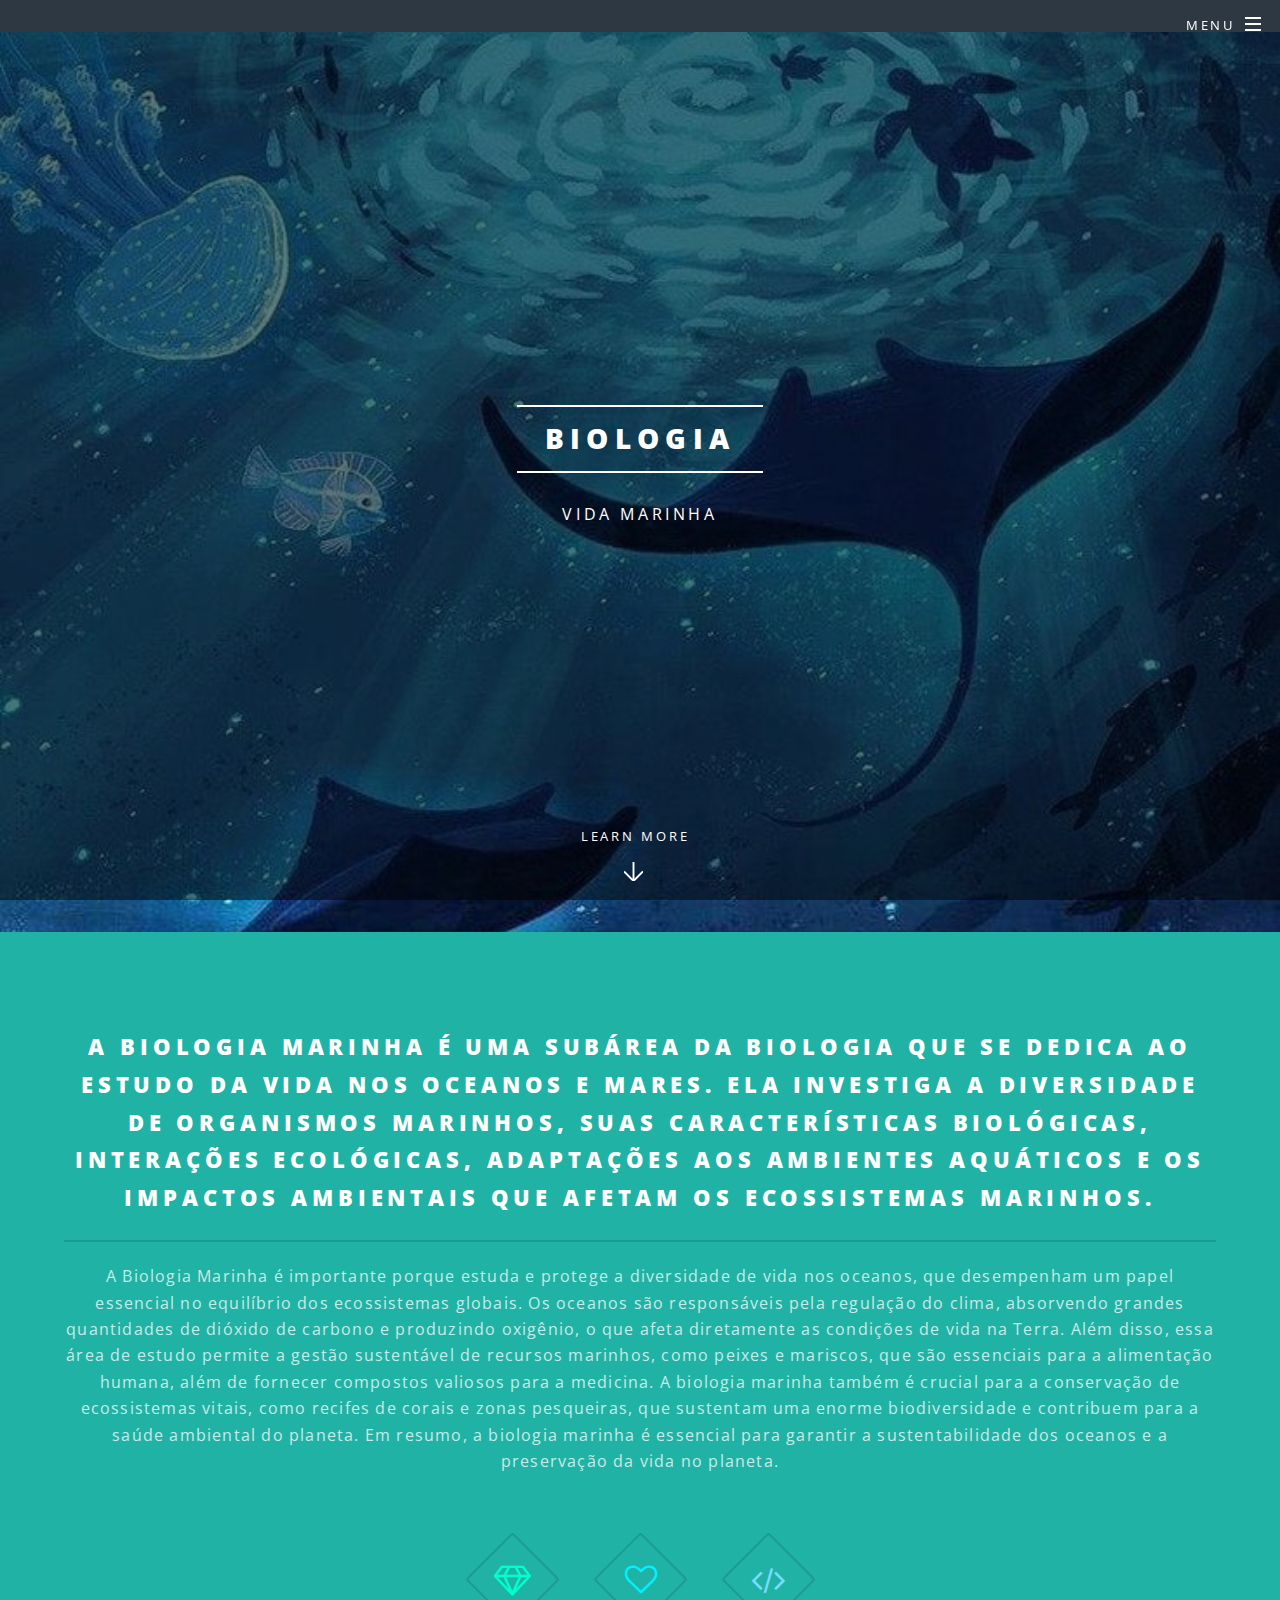
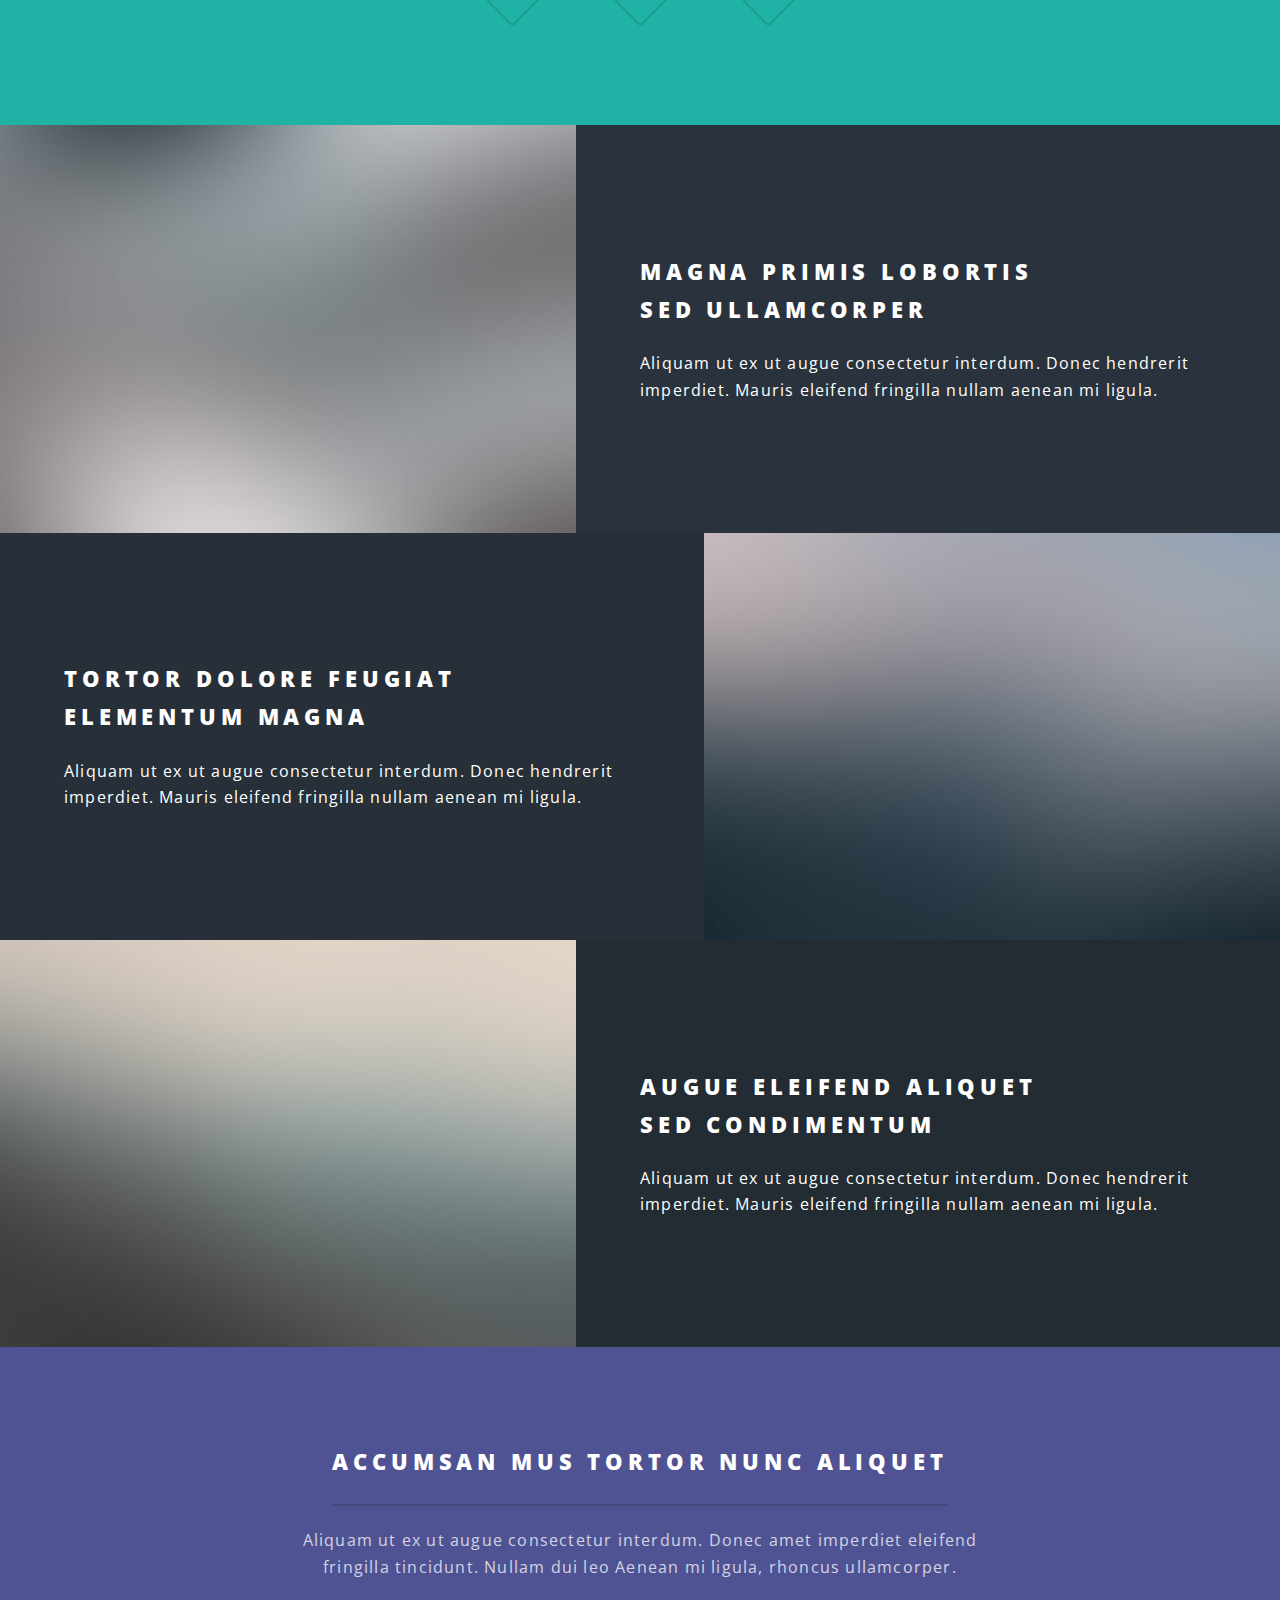
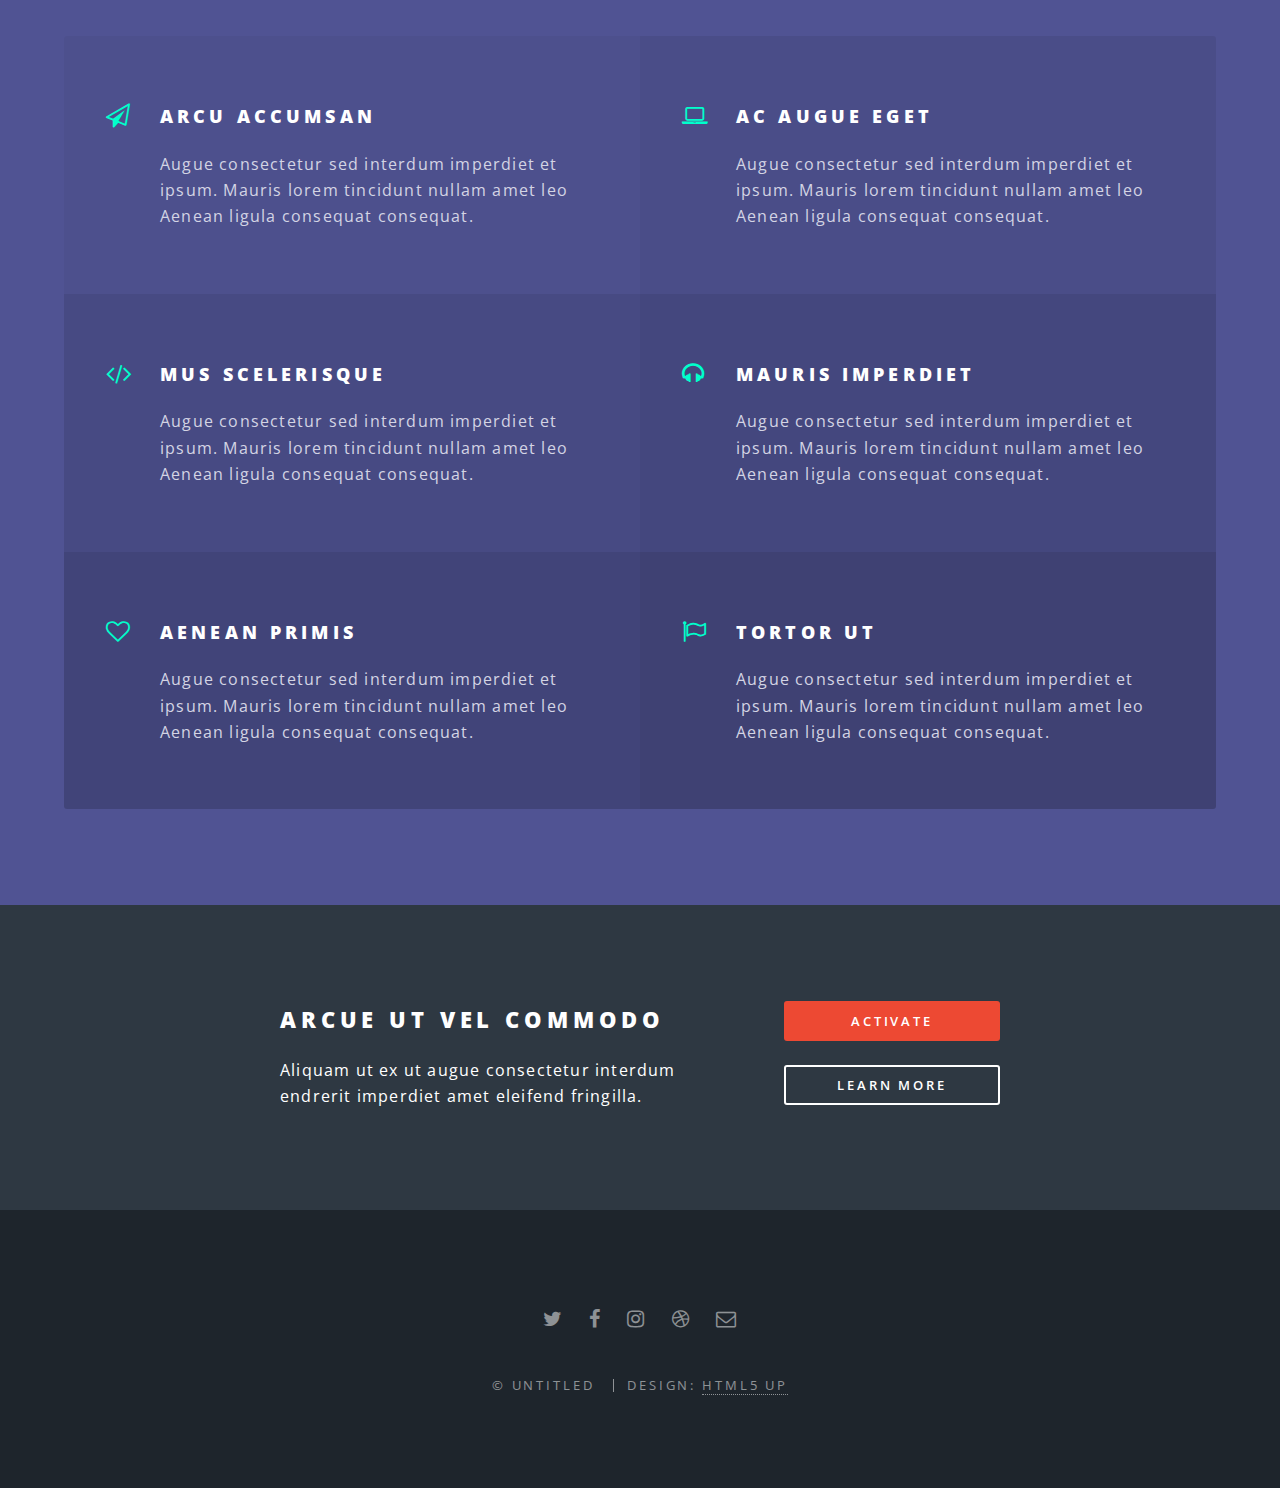
==== commit 5da63713: "Ajeitando bug" ====
--- a/index.html
+++ b/index.html
@@ -50,93 +50,6 @@
 				<h2>Biologia</h2>
 				<p>Vida Marinha<br />
 
-				<!-- Two -->
-					<section id="two" class="wrapper alt style2">
-						<section class="spotlight">
-							<div class="image"><img src="images/imagem-1.jpeg" alt="" /></div><div class="content">
-								<h2>Ecossistemas Marinhos</h2>
-								<p>Os ecossistemas marinhos são ambientes aquáticos que abrigam uma grande diversidade de organismos e desempenham papéis cruciais na manutenção do equilíbrio ambiental global.</p>
-							</div>
-						</section>
-						<section class="spotlight">
-							<div class="image"><img src="images/imagem-2.jpeg" alt="" /></div><div class="content">
-								<h2>Biodiversidade Marinha </h2>
-								<p>A classificação dos animais marinhos abrange diversos grupos, com base em suas características anatômicas e adaptações ao ambiente aquático.</p>
-							</div>
-						</section>
-						<section class="spotlight">
-							<div class="image"><img src="images/imagem-3.jpeg" alt="" /></div><div class="content">
-								<h2>Ameaças e Conservação dos Ecossistemas Marinhos</h2>
-								<p>O ser humano tem causado diversos impactos negativos nos ecossistemas marinhos, que são fundamentais 
-									para o equilíbrio do planeta. Os principais problemas são a poluição dos oceanos e as mudanças climáticas, entre diversos outros.</p>
-							</div>
-						</section>
-					</section>
-
-				<!-- Three -->
-					<section id="three" class="wrapper style3 special">
-						<div class="inner">
-							<header class="major">
-								<h2>Accumsan mus tortor nunc aliquet</h2>
-								<p>Aliquam ut ex ut augue consectetur interdum. Donec amet imperdiet eleifend<br />
-								fringilla tincidunt. Nullam dui leo Aenean mi ligula, rhoncus ullamcorper.</p>
-							</header>
-							<ul class="features">
-								<li class="icon fa-paper-plane-o">
-									<h3>Arcu accumsan</h3>
-									<p>Augue consectetur sed interdum imperdiet et ipsum. Mauris lorem tincidunt nullam amet leo Aenean ligula consequat consequat.</p>
-								</li>
-								<li class="icon fa-laptop">
-									<h3>Ac Augue Eget</h3>
-									<p>Augue consectetur sed interdum imperdiet et ipsum. Mauris lorem tincidunt nullam amet leo Aenean ligula consequat consequat.</p>
-								</li>
-								<li class="icon fa-code">
-									<h3>Mus Scelerisque</h3>
-									<p>Augue consectetur sed interdum imperdiet et ipsum. Mauris lorem tincidunt nullam amet leo Aenean ligula consequat consequat.</p>
-								</li>
-								<li class="icon fa-headphones">
-									<h3>Mauris Imperdiet</h3>
-									<p>Augue consectetur sed interdum imperdiet et ipsum. Mauris lorem tincidunt nullam amet leo Aenean ligula consequat consequat.</p>
-								</li>
-								<li class="icon fa-heart-o">
-									<h3>Aenean Primis</h3>
-									<p>Augue consectetur sed interdum imperdiet et ipsum. Mauris lorem tincidunt nullam amet leo Aenean ligula consequat consequat.</p>
-								</li>
-								<li class="icon fa-flag-o">
-									<h3>Tortor Ut</h3>
-									<p>Augue consectetur sed interdum imperdiet et ipsum. Mauris lorem tincidunt nullam amet leo Aenean ligula consequat consequat.</p>
-								</li>
-							</ul>
-						</div>
-					</section>
-
-				<!-- CTA -->
-					<section id="cta" class="wrapper style4">
-						<div class="inner">
-							<header>
-								<h2>Arcue ut vel commodo</h2>
-								<p>Aliquam ut ex ut augue consectetur interdum endrerit imperdiet amet eleifend fringilla.</p>
-							</header>
-							<ul class="actions vertical">
-								<li><a href="#" class="button fit special">Activate</a></li>
-								<li><a href="#" class="button fit">Learn More</a></li>
-							</ul>
-						</div>
-					</section>
-
-				<!-- Footer -->
-					<footer id="footer">
-						<ul class="icons">
-							<li><a href="#" class="icon fa-twitter"><span class="label">Twitter</span></a></li>
-							<li><a href="#" class="icon fa-facebook"><span class="label">Facebook</span></a></li>
-							<li><a href="#" class="icon fa-instagram"><span class="label">Instagram</span></a></li>
-							<li><a href="#" class="icon fa-dribbble"><span class="label">Dribbble</span></a></li>
-							<li><a href="#" class="icon fa-envelope-o"><span class="label">Email</span></a></li>
-						</ul>
-						<ul class="copyright">
-							<li>&copy; Untitled</li><li>Design: <a href="http://html5up.net">HTML5 UP</a></li>
-						</ul>
-					</footer>
 
 			</div>
 			<a href="#one" class="more scrolly">Learn More</a>
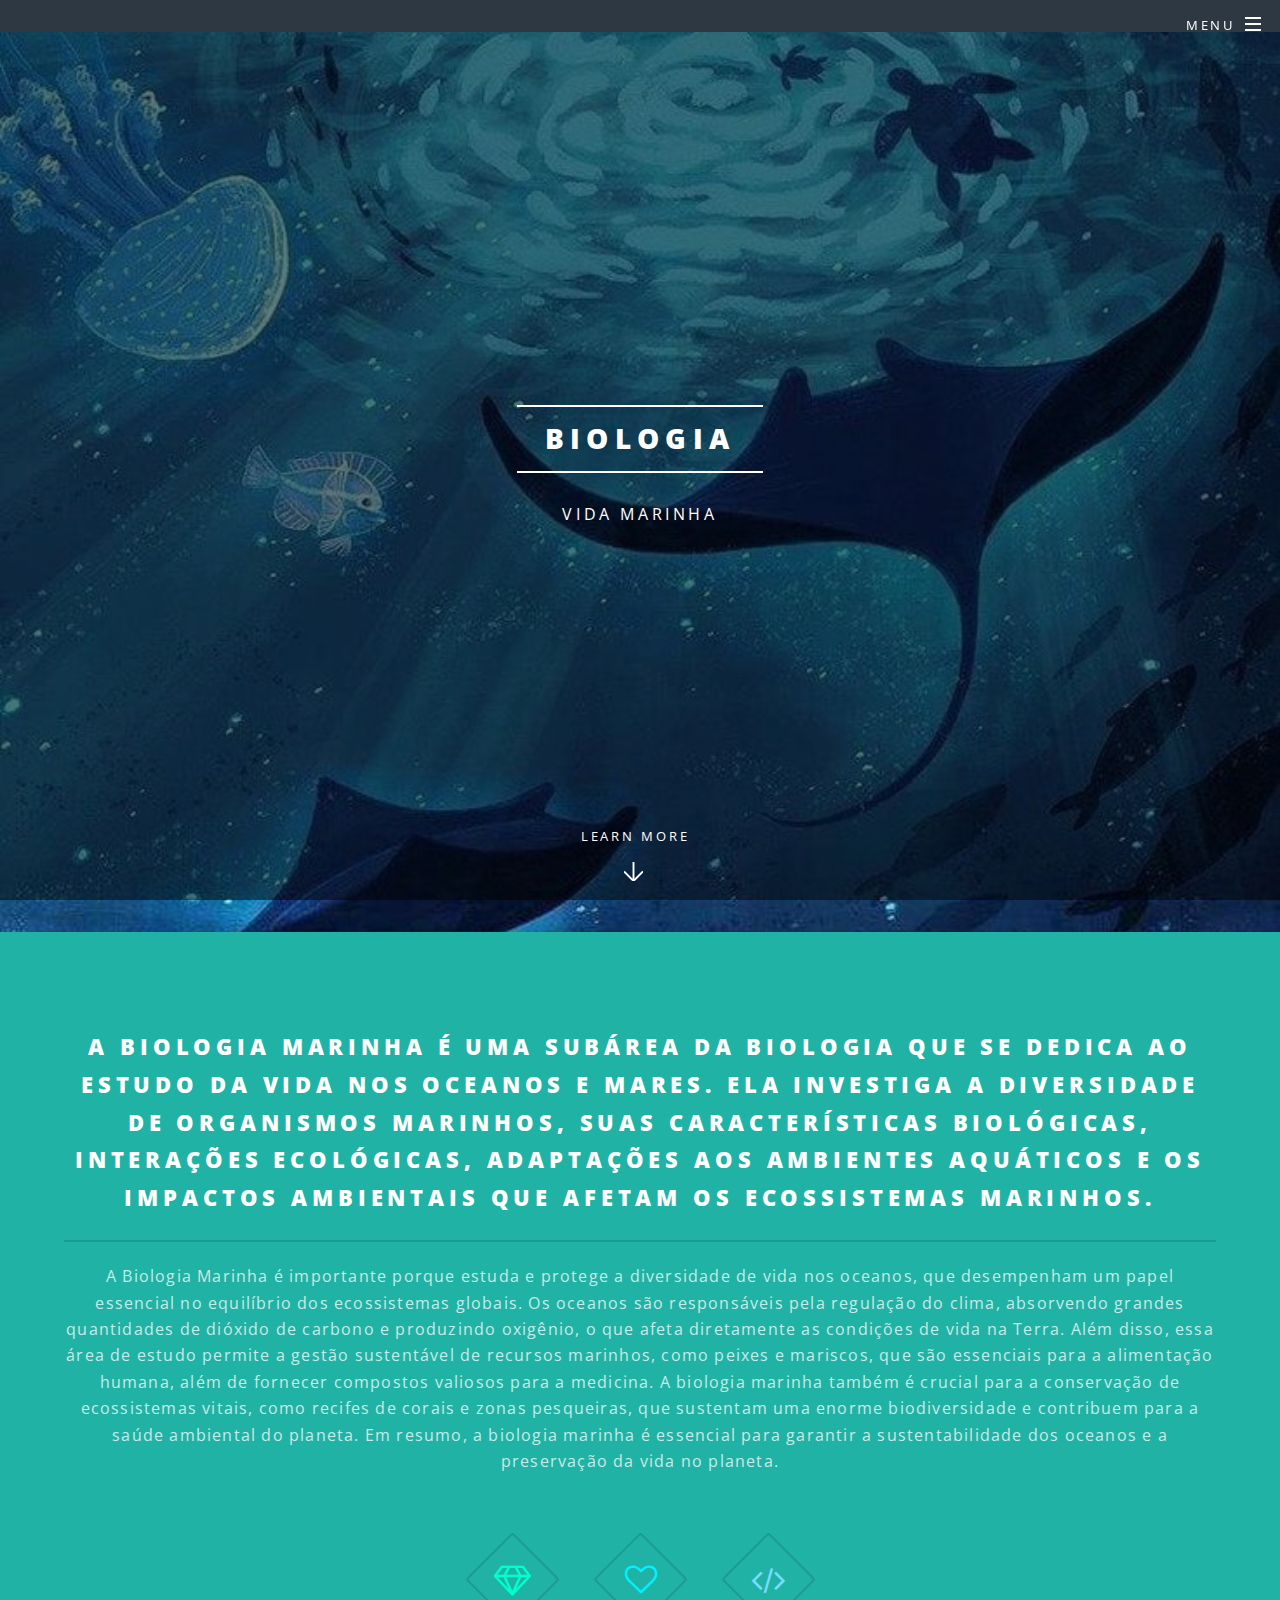
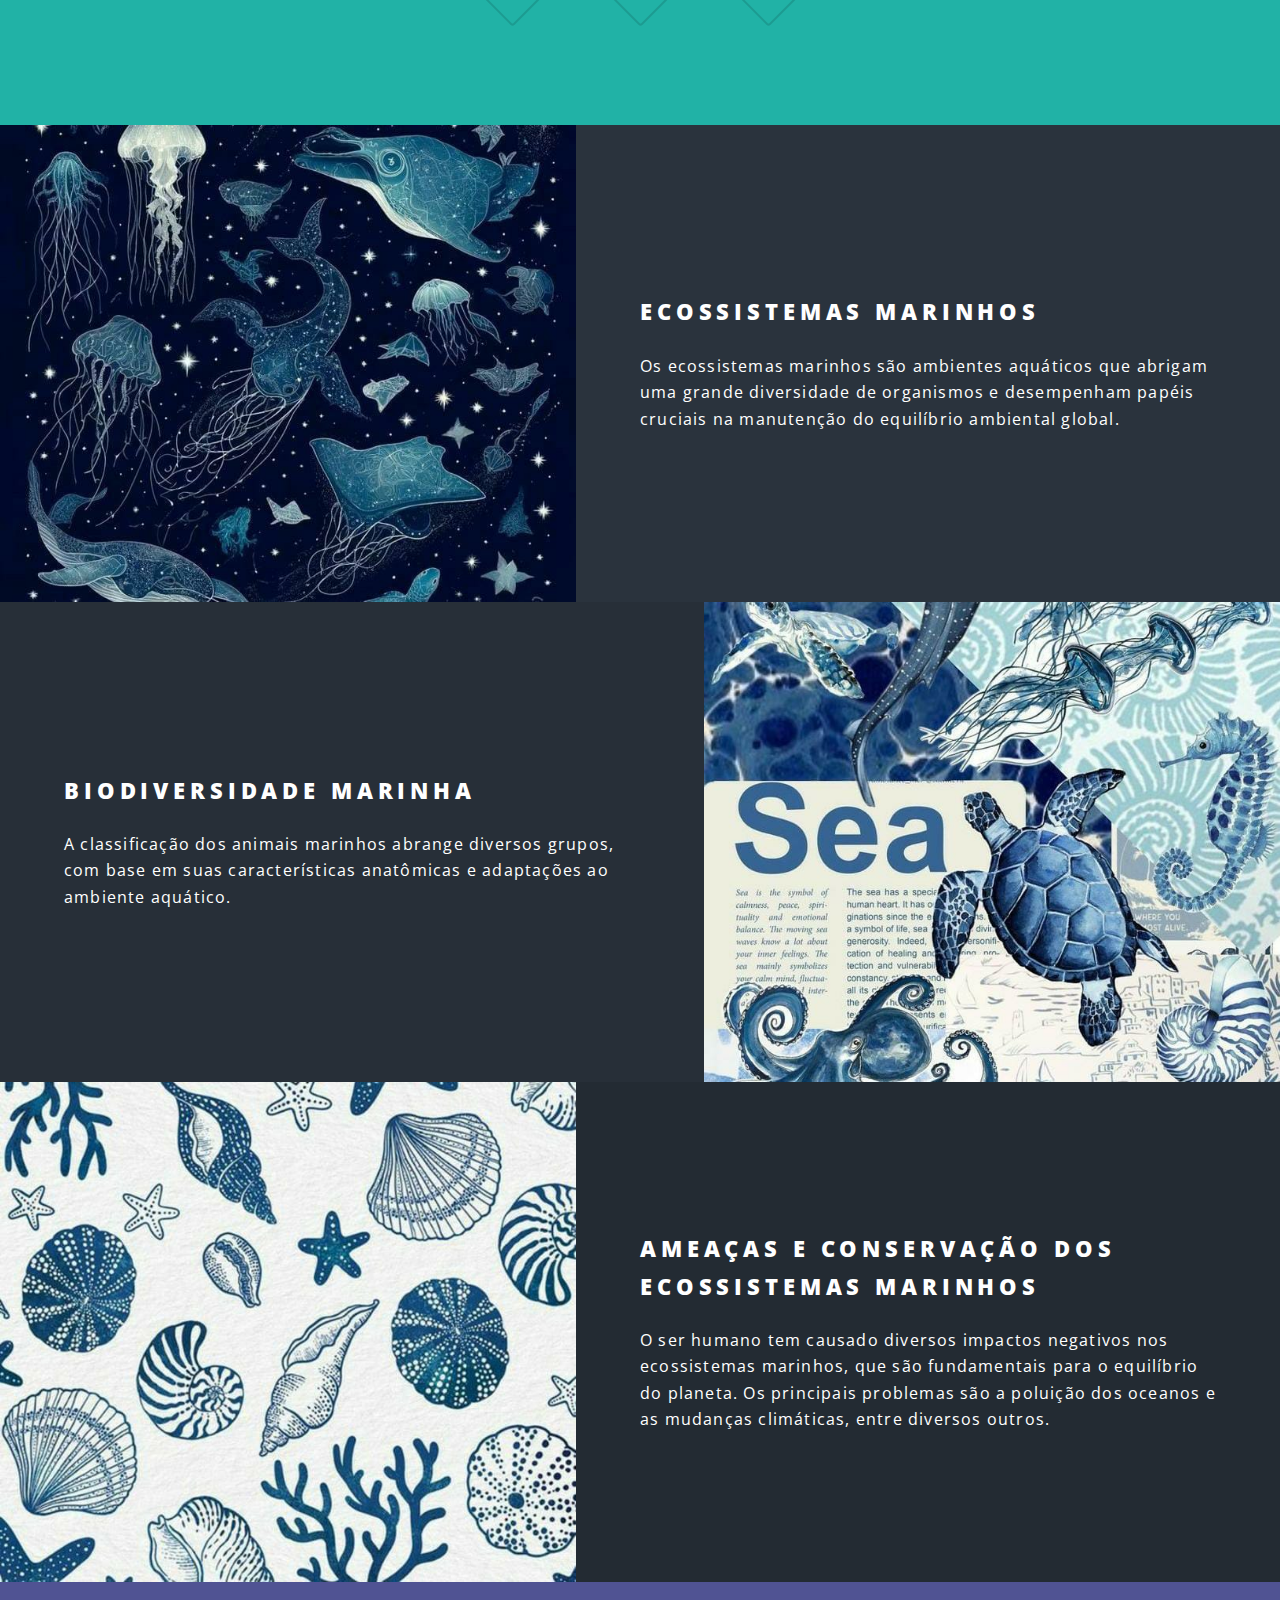
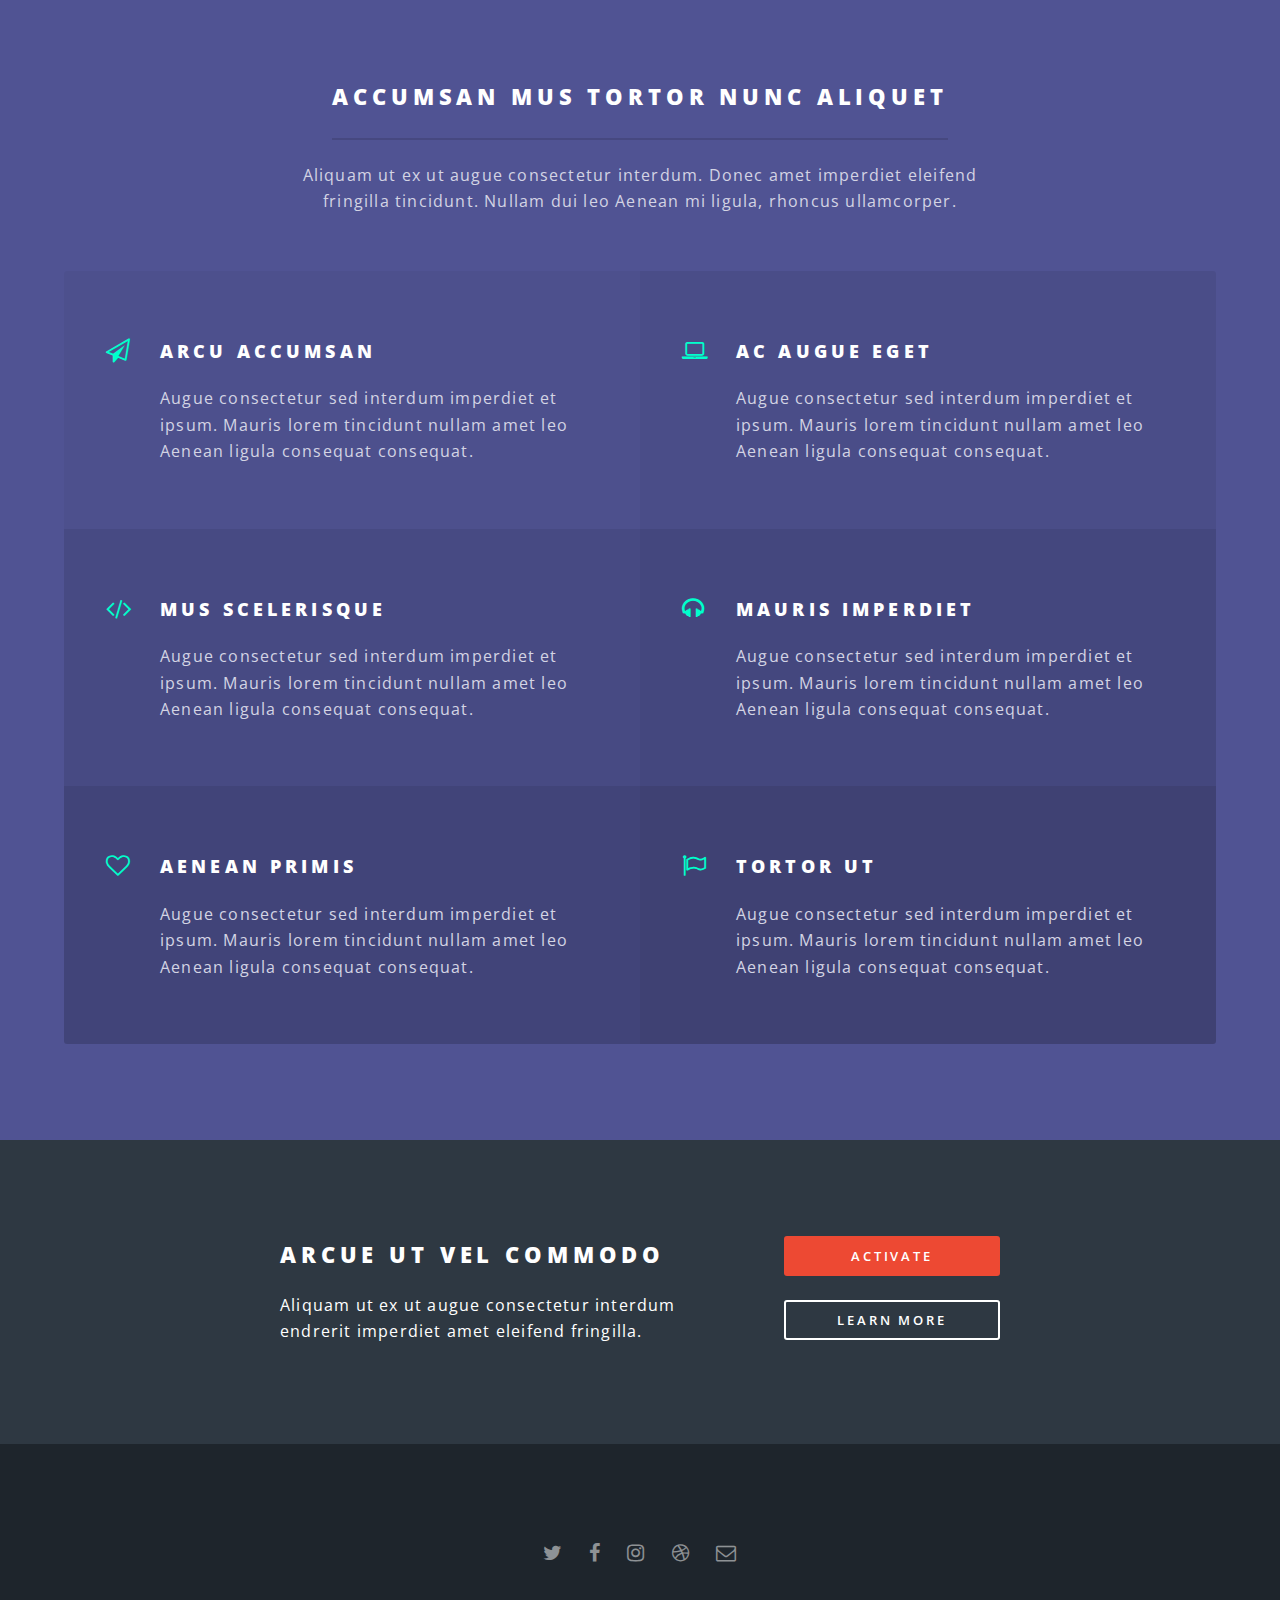
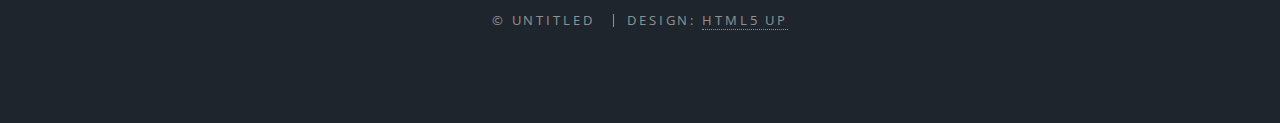
==== commit d106537d: "criação de 1 pág, adcionamento de fts e texto" ====
--- a/index.html
+++ b/index.html
@@ -25,7 +25,7 @@
 
 		<!-- Header -->
 		<header id="header" class="alt">
-			<h1><a href="index.html">Spectral</a></h1>
+			<h1><a href="index.html">Bio-Marinha</a></h1>
 			<nav id="nav">
 				<ul>
 					<li class="special">
@@ -33,9 +33,9 @@
 						<div id="menu">
 							<ul>
 								<li><a href="index.html">Home</a></li>
-								<li><a href="generic.html">Generic</a></li>
-								<li><a href="elements.html">Elements</a></li>
-								<li><a href="#">Sign Up</a></li>
+								<li><a href="generic.html">Ecossistemas</a></li>
+								<li><a href="elements.html">Classificação-Definições</a></li>
+								<li><a href="elements2.html">Classificação-Animais</a></li>
 								<li><a href="#">Log In</a></li>
 							</ul>
 						</div>
@@ -84,36 +84,29 @@
 			</div>
 		</section>
 
-		<!-- Two -->
-		<section id="two" class="wrapper alt style2">
-			<section class="spotlight">
-				<div class="image"><img src="images/pic01.jpg" alt="" /></div>
-				<div class="content">
-					<h2>Magna primis lobortis<br />
-						sed ullamcorper</h2>
-					<p>Aliquam ut ex ut augue consectetur interdum. Donec hendrerit imperdiet. Mauris eleifend fringilla
-						nullam aenean mi ligula.</p>
-				</div>
-			</section>
-			<section class="spotlight">
-				<div class="image"><img src="images/pic02.jpg" alt="" /></div>
-				<div class="content">
-					<h2>Tortor dolore feugiat<br />
-						elementum magna</h2>
-					<p>Aliquam ut ex ut augue consectetur interdum. Donec hendrerit imperdiet. Mauris eleifend fringilla
-						nullam aenean mi ligula.</p>
-				</div>
-			</section>
-			<section class="spotlight">
-				<div class="image"><img src="images/pic03.jpg" alt="" /></div>
-				<div class="content">
-					<h2>Augue eleifend aliquet<br />
-						sed condimentum</h2>
-					<p>Aliquam ut ex ut augue consectetur interdum. Donec hendrerit imperdiet. Mauris eleifend fringilla
-						nullam aenean mi ligula.</p>
-				</div>
-			</section>
-		</section>
+		
+				<!-- Two -->
+				<section id="two" class="wrapper alt style2">
+					<section class="spotlight">
+						<div class="image"><img src="images/imagem-1.jpeg" alt="" /></div><div class="content">
+							<h2>Ecossistemas Marinhos</h2>
+							<p>Os ecossistemas marinhos são ambientes aquáticos que abrigam uma grande diversidade de organismos e desempenham papéis cruciais na manutenção do equilíbrio ambiental global.</p>
+						</div>
+					</section>
+					<section class="spotlight">
+						<div class="image"><img src="images/imagem-2.jpeg" alt="" /></div><div class="content">
+							<h2>Biodiversidade Marinha </h2>
+							<p>A classificação dos animais marinhos abrange diversos grupos, com base em suas características anatômicas e adaptações ao ambiente aquático.</p>
+						</div>
+					</section>
+					<section class="spotlight">
+						<div class="image"><img src="images/imagem-3.jpeg" alt="" /></div><div class="content">
+							<h2>Ameaças e Conservação dos Ecossistemas Marinhos</h2>
+							<p>O ser humano tem causado diversos impactos negativos nos ecossistemas marinhos, que são fundamentais 
+								para o equilíbrio do planeta. Os principais problemas são a poluição dos oceanos e as mudanças climáticas, entre diversos outros.</p>
+						</div>
+					</section>
+				</section>
 
 		<!-- Three -->
 		<section id="three" class="wrapper style3 special">
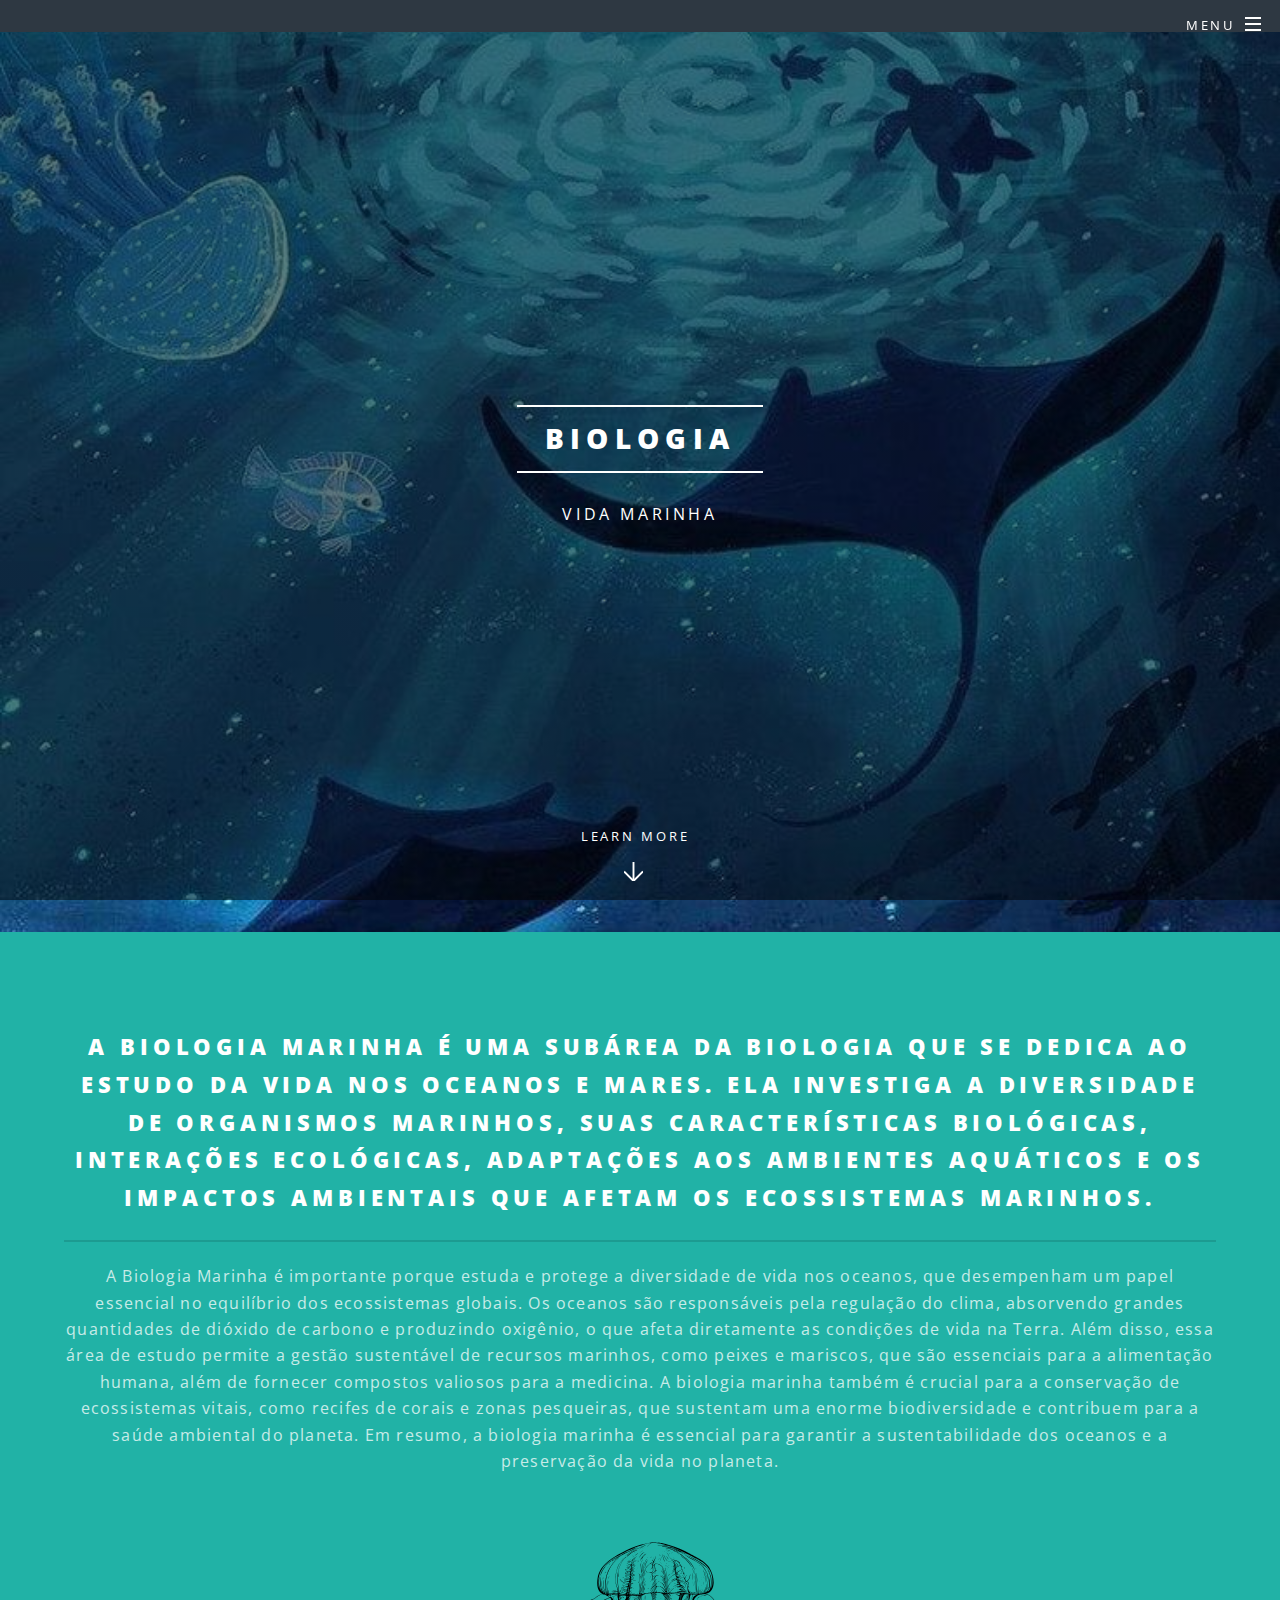
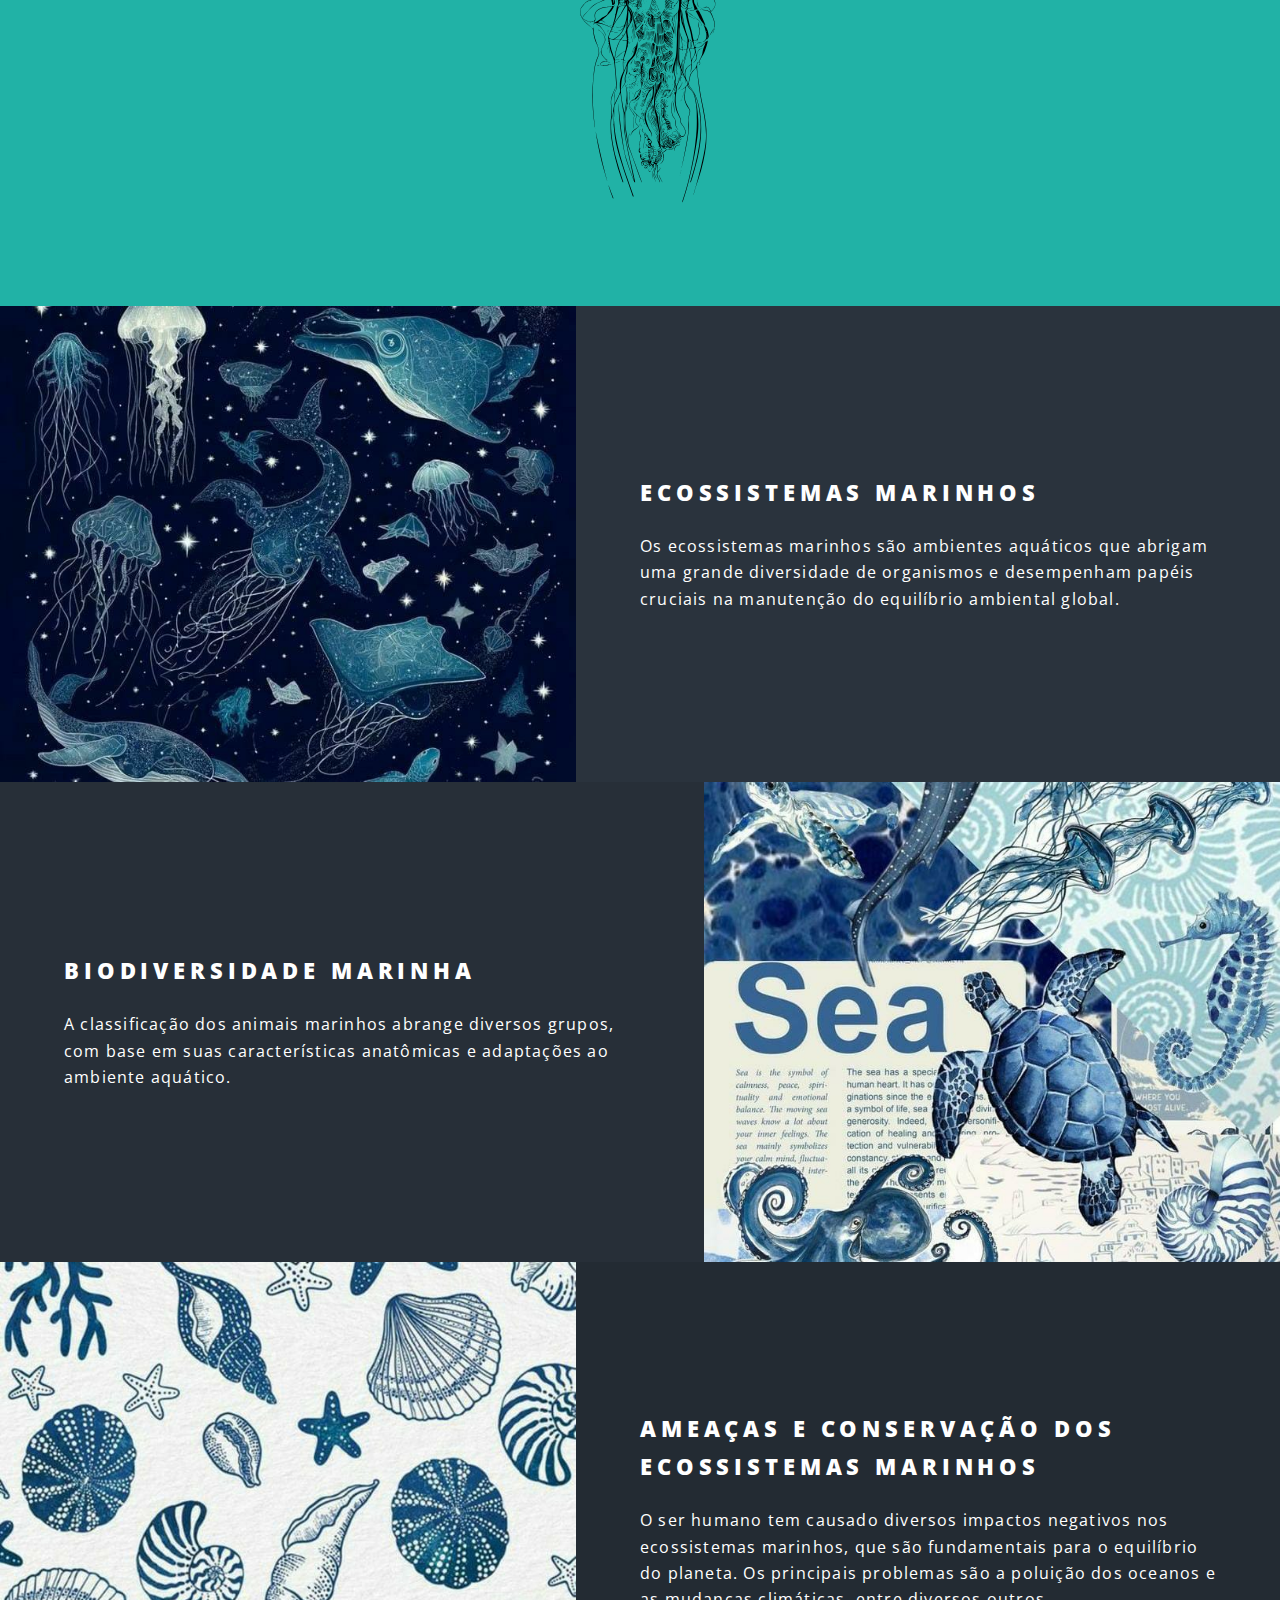
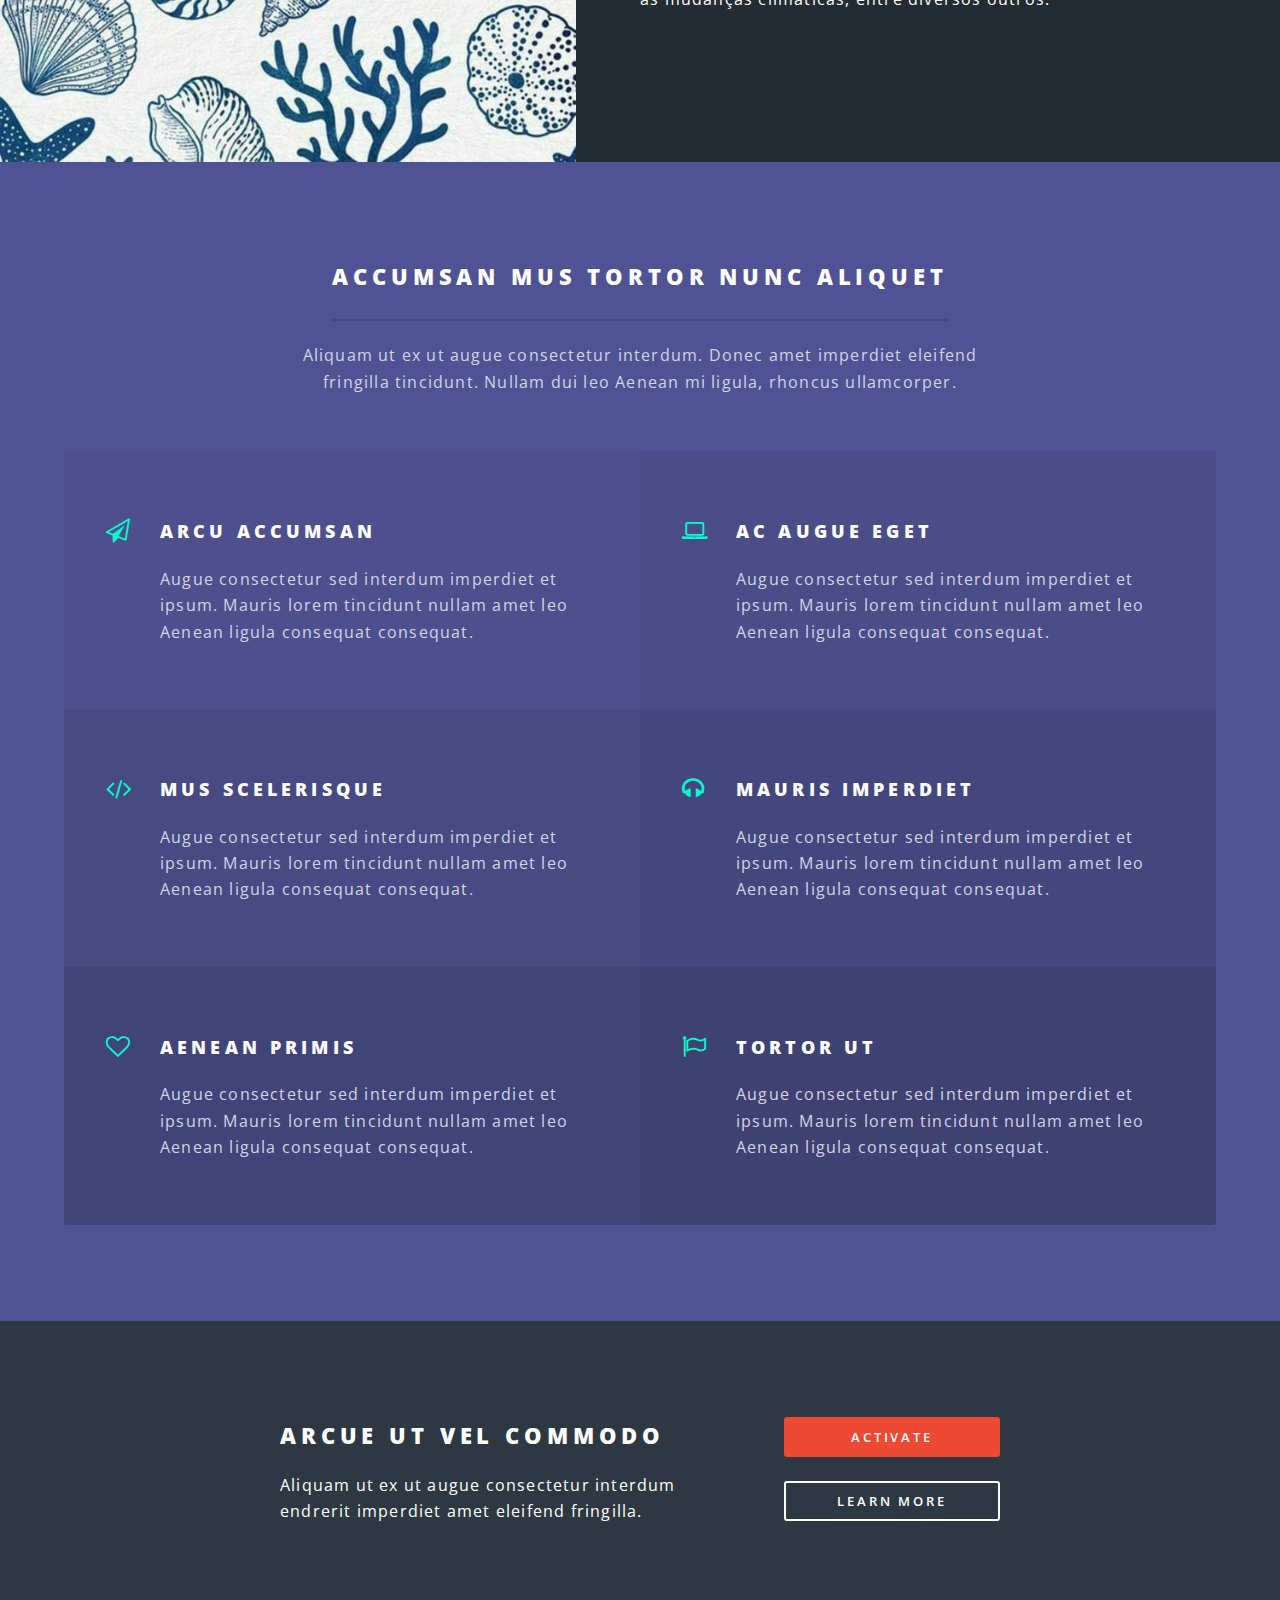
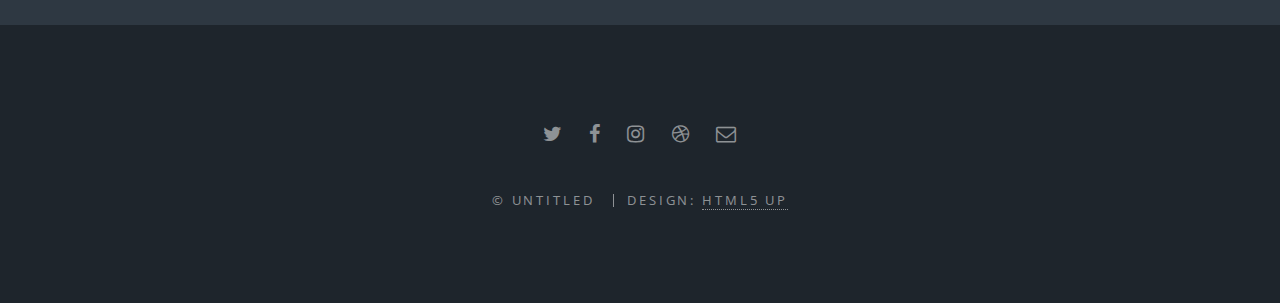
==== commit 423194a2: "Inserção do svg Água Viva" ====
--- a/index.html
+++ b/index.html
@@ -76,10 +76,9 @@
 						dos oceanos e a preservação da vida no planeta.</p>
 				
 				</header>
-				<ul class="icons major">
-					<li><span class="icon fa-diamond major style1"><span class="label">Lorem</span></span></li>
-					<li><span class="icon fa-heart-o major style2"><span class="label">Ipsum</span></span></li>
-					<li><span class="icon fa-code major style3"><span class="label">Dolor</span></span></li>
+				<ul class="Container-svg_AV">
+					<img src="images/agua-viva_.svg" alt="" class="svg-A_viva" >
+					
 				</ul>
 			</div>
 		</section>
--- a/assets/css/main.css
+++ b/assets/css/main.css
@@ -3150,6 +3150,23 @@
 			z-index: 10001;
 		}
 
+		.Container-svg_AV{
+			display: flex;
+			align-items: center; /* Alinha o SVG e o texto verticalmente ao centro */
+			justify-content: center; /* Centraliza os itens horizontalmente */
+			
+
+		}
+		.svg-A_viva{
+			width: 300px;
+			height: auto;
+			fill: #fff;
+
+			
+			
+			
+		}
+
 	#menu {
 		-moz-transform: translateX(20em);
 		-webkit-transform: translateX(20em);
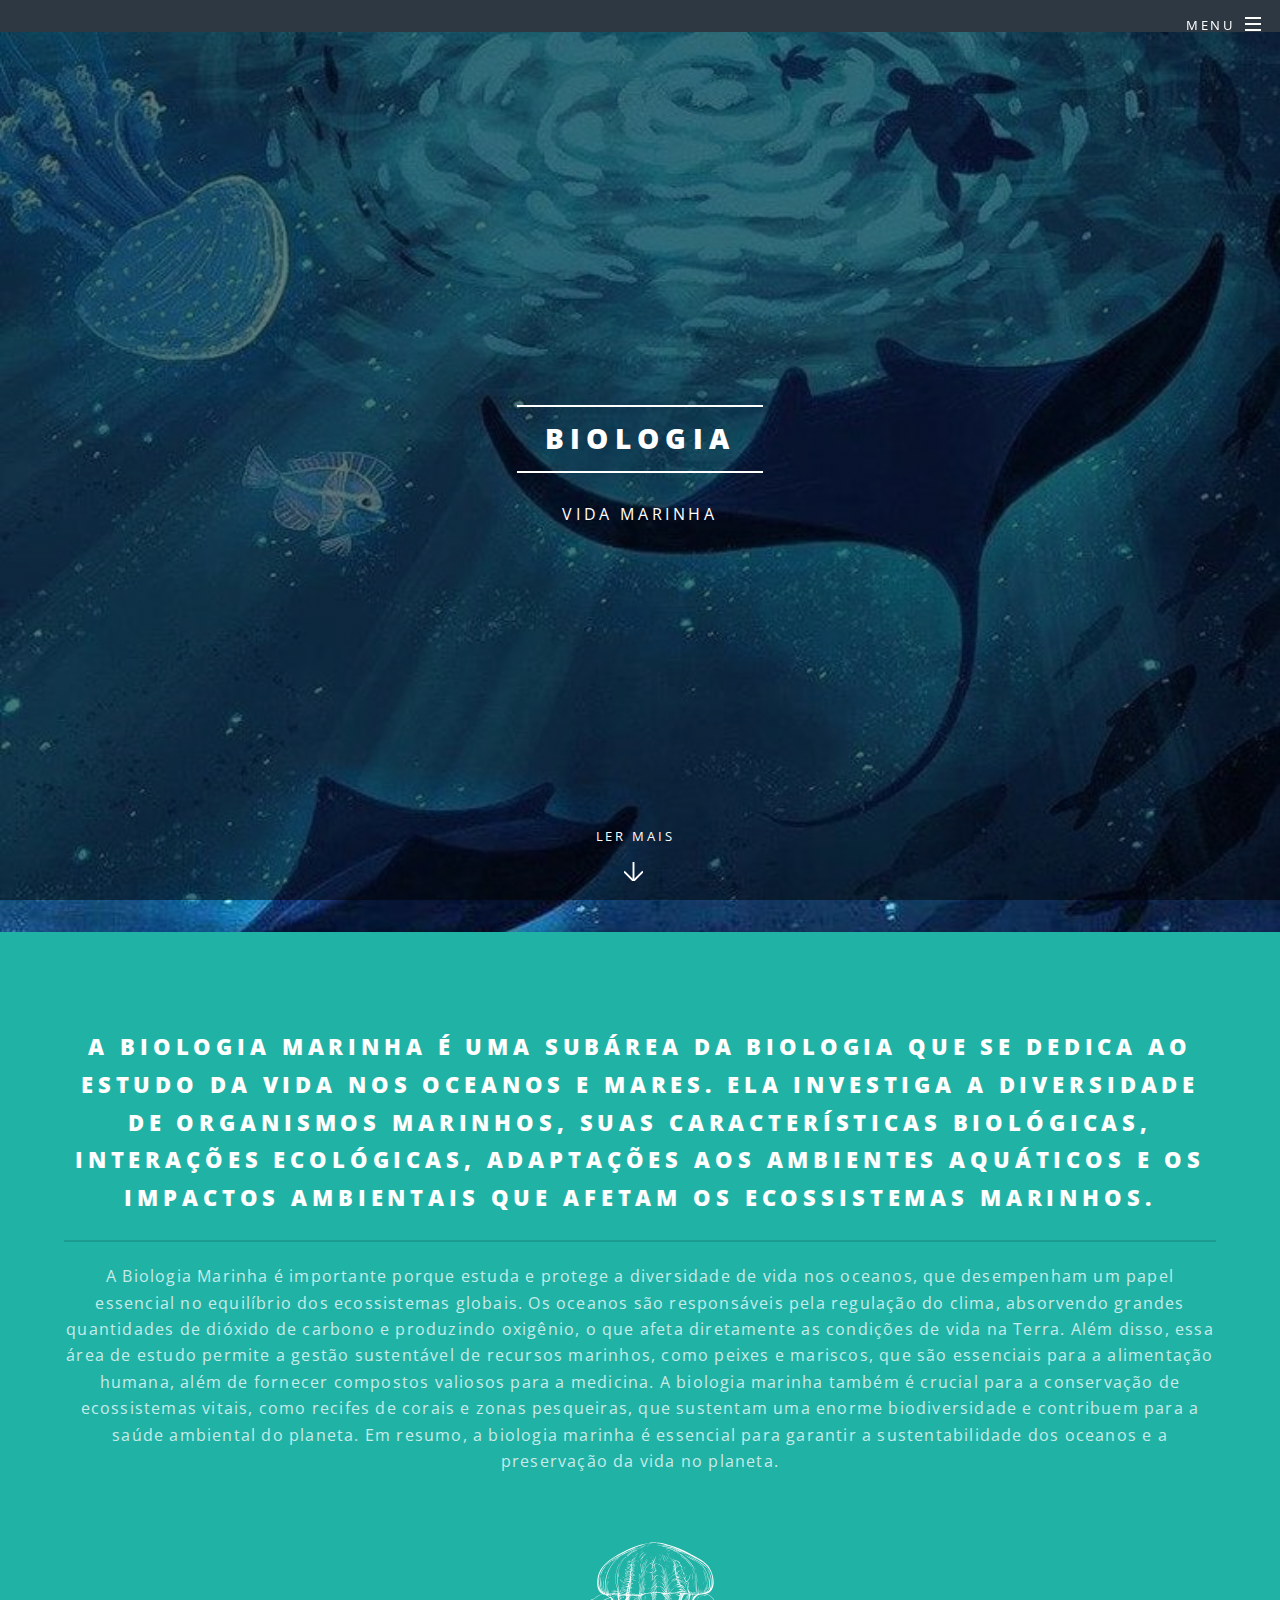
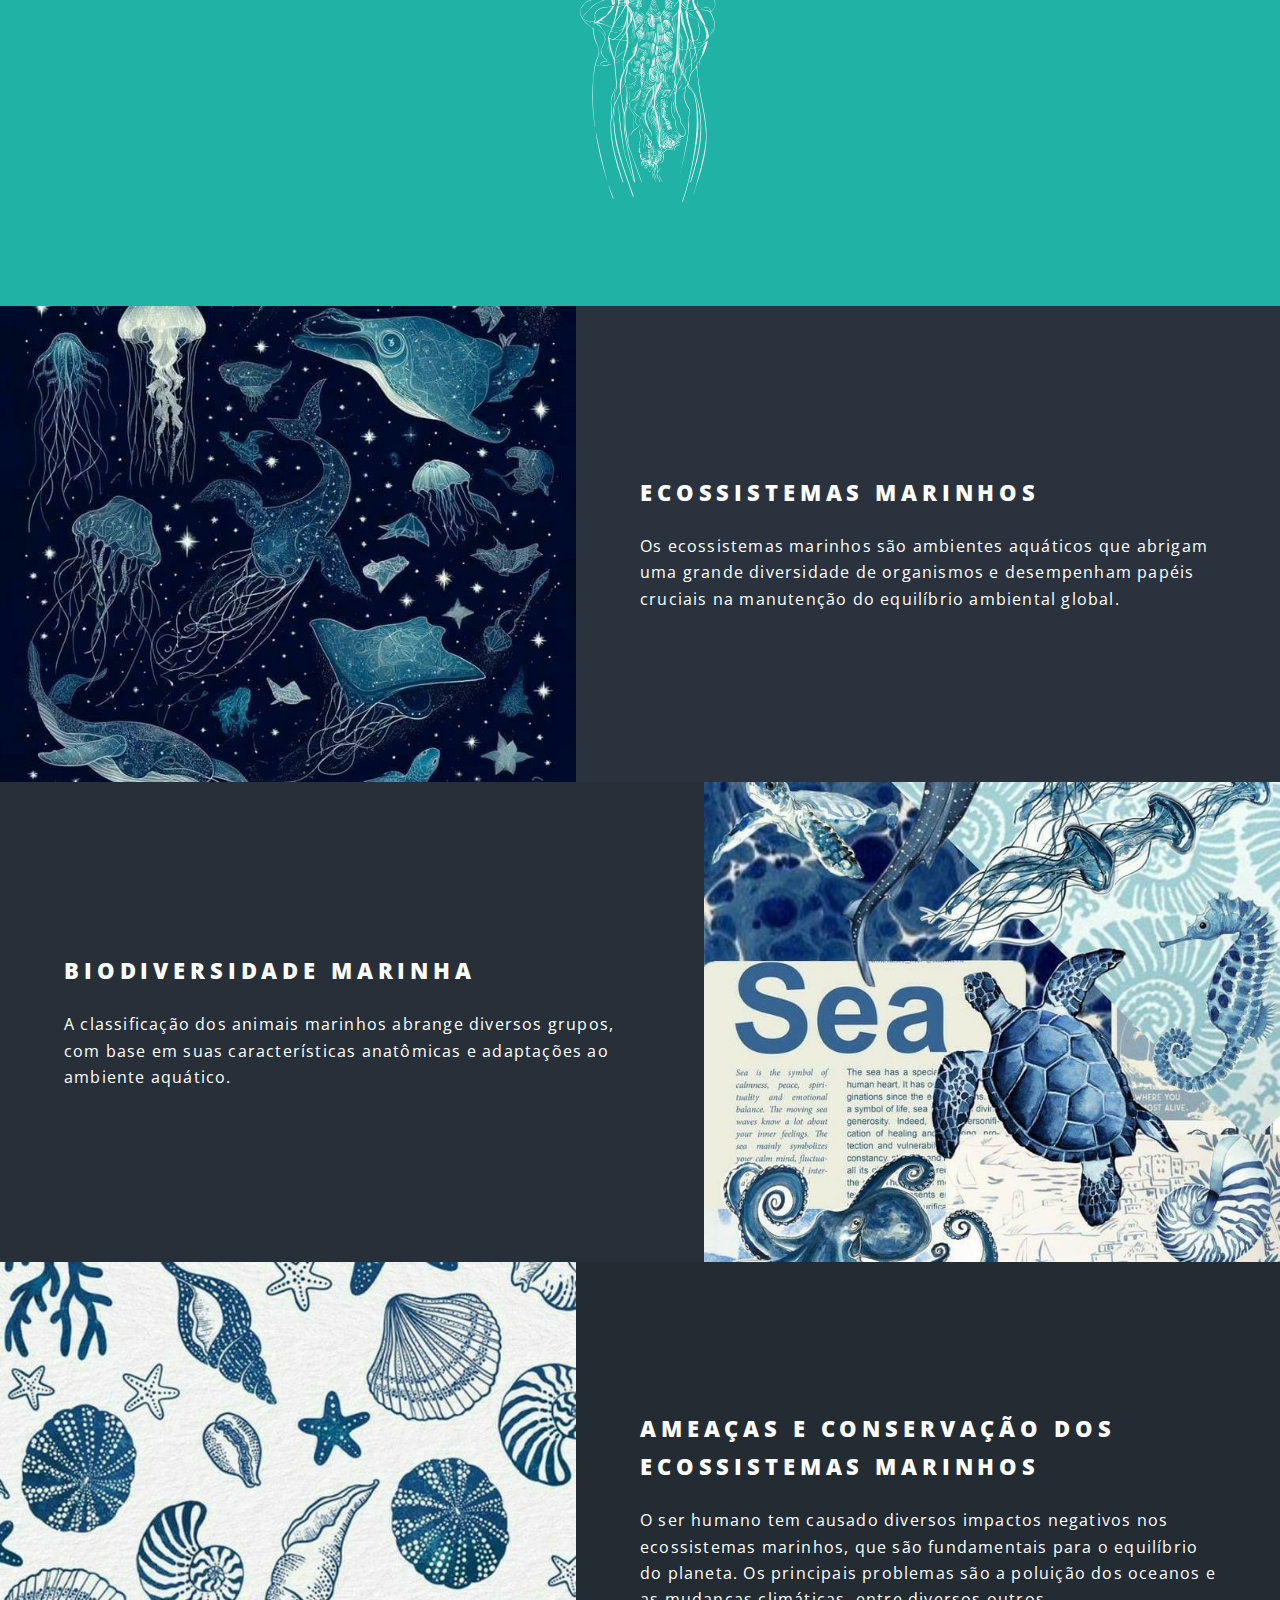
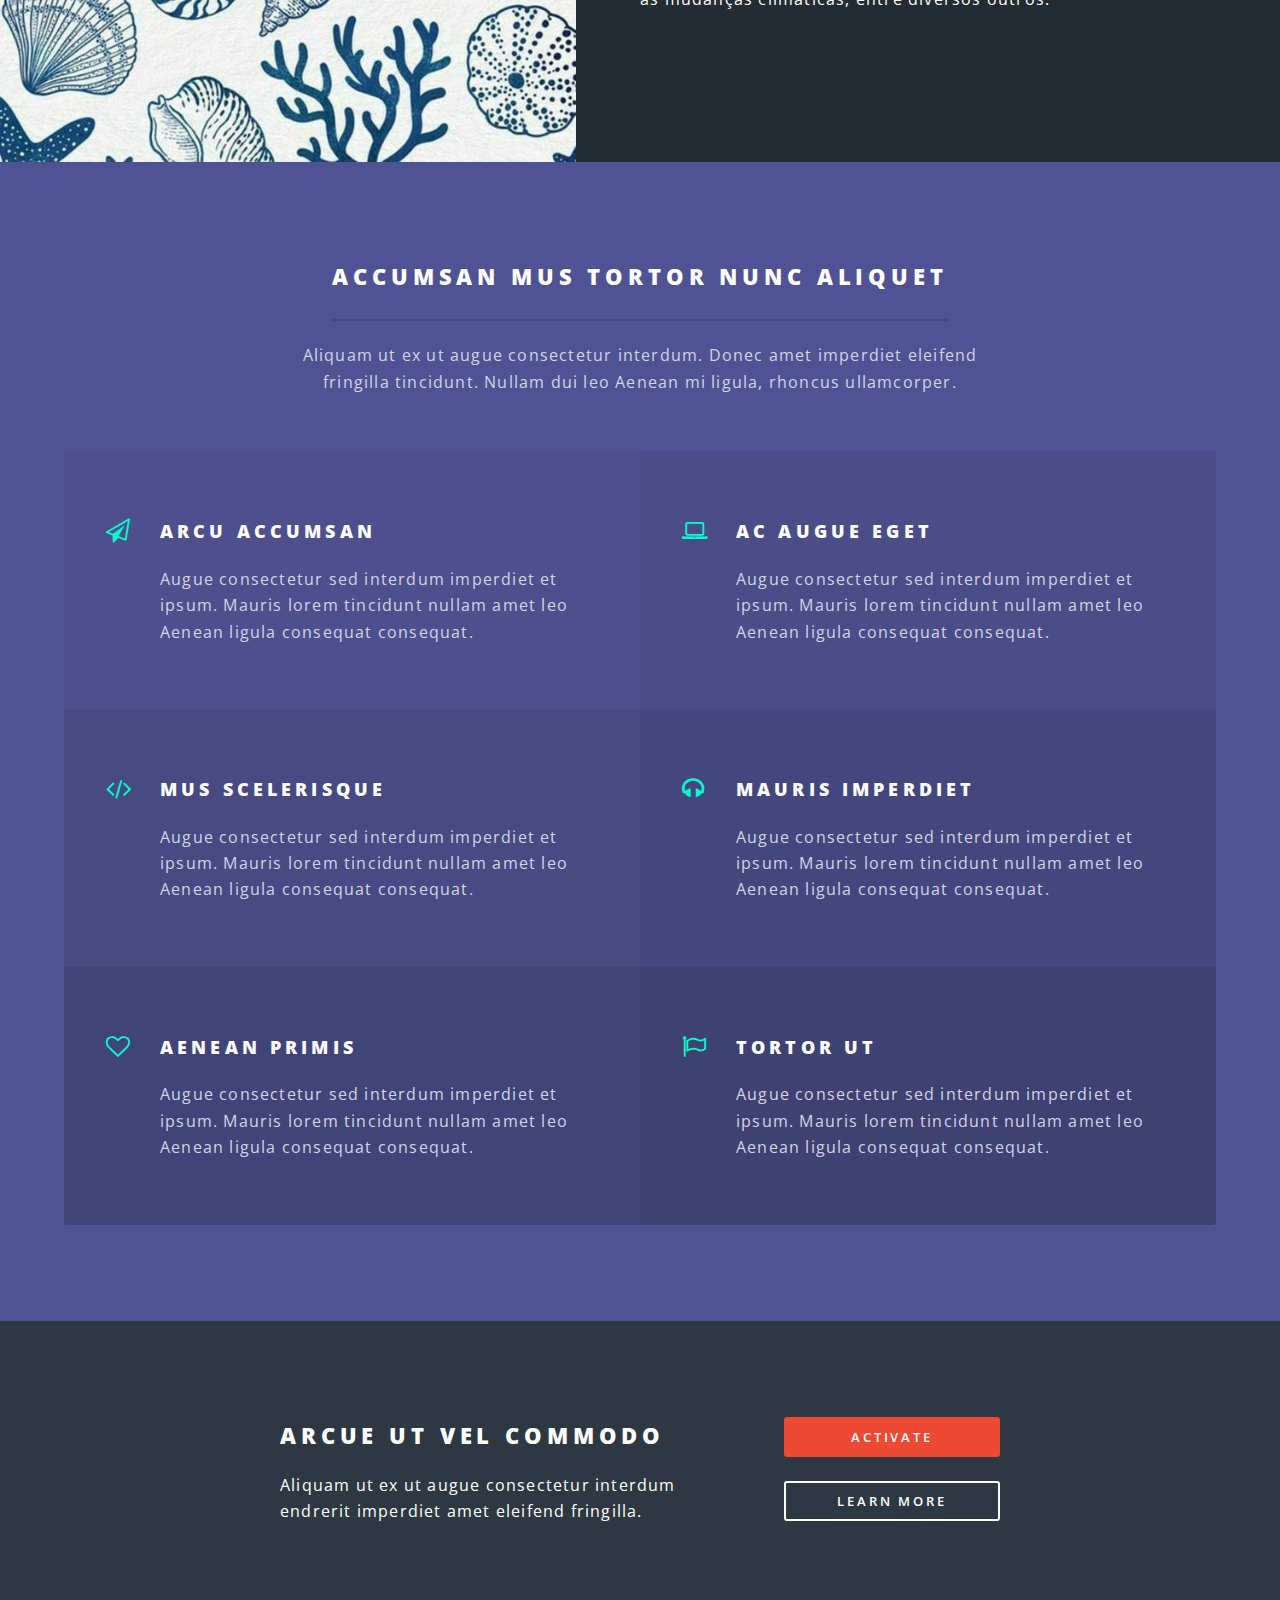
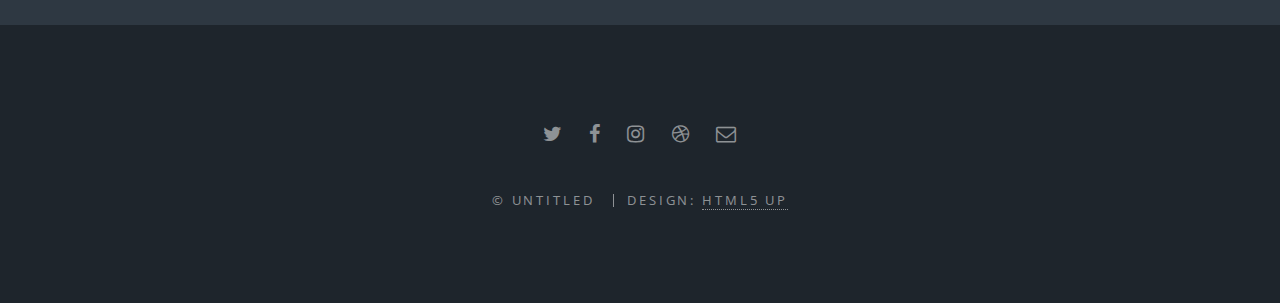
==== commit 0e448d6a: "Estilização das pag elem. alterados e svg" ====
--- a/index.html
+++ b/index.html
@@ -52,7 +52,7 @@
 
 
 			</div>
-			<a href="#one" class="more scrolly">Learn More</a>
+			<a href="#one" class="more scrolly">Ler Mais</a>
 		</section>
 
 		<!-- One -->
--- a/assets/css/main.css
+++ b/assets/css/main.css
@@ -2957,20 +2957,20 @@
 		}
 
 		.wrapper.style5 {
-			background-color: #ffffff;
-			color: #4E4852;
+			background-color: #000000;
+			color: #b1bcc9;
 		}
 
 			.wrapper.style5 strong, .wrapper.style5 b {
-				color: #2E3842;
+				color: #26ffed;
 			}
 
 			.wrapper.style5 h2, .wrapper.style5 h3, .wrapper.style5 h4, .wrapper.style5 h5, .wrapper.style5 h6 {
-				color: #2E3842;
+				color: #26ffed;
 			}
 
 			.wrapper.style5 hr {
-				border-color: #dfdfdf;
+				border-color: #b1bcc9;
 			}
 
 			.wrapper.style5 blockquote {
@@ -3160,7 +3160,7 @@
 		.svg-A_viva{
 			width: 300px;
 			height: auto;
-			fill: #fff;
+			filter: brightness(0) saturate(100%) invert(100%) sepia(0%) saturate(7499%) hue-rotate(153deg) brightness(104%) contrast(104%);
 
 			
 			
@@ -3646,10 +3646,11 @@
 
 	#main > header {
 		padding: 12em 0 10em 0 ;
-		background-image: -moz-linear-gradient(top, rgba(0,0,0,0.5), rgba(0,0,0,0.5)), url("../../images/pic01.jpg");
+		background: linear-gradient(-45deg, #005D65, #2FB09D);
+		/* background-image: -moz-linear-gradient(top, rgba(0,0,0,0.5), rgba(0,0,0,0.5)), url("../../images/pic01.jpg");
 		background-image: -webkit-linear-gradient(top, rgba(0,0,0,0.5), rgba(0,0,0,0.5)), url("../../images/pic01.jpg");
 		background-image: -ms-linear-gradient(top, rgba(0,0,0,0.5), rgba(0,0,0,0.5)), url("../../images/pic01.jpg");
-		background-image: linear-gradient(top, rgba(0,0,0,0.5), rgba(0,0,0,0.5)), url("../../images/pic01.jpg");
+		background-image: linear-gradient(top, rgba(0,0,0,0.5), rgba(0,0,0,0.5)), url("../../images/pic01.jpg"); */
 		background-attachment: fixed;
 		background-position: center center;
 		background-repeat: no-repeat;
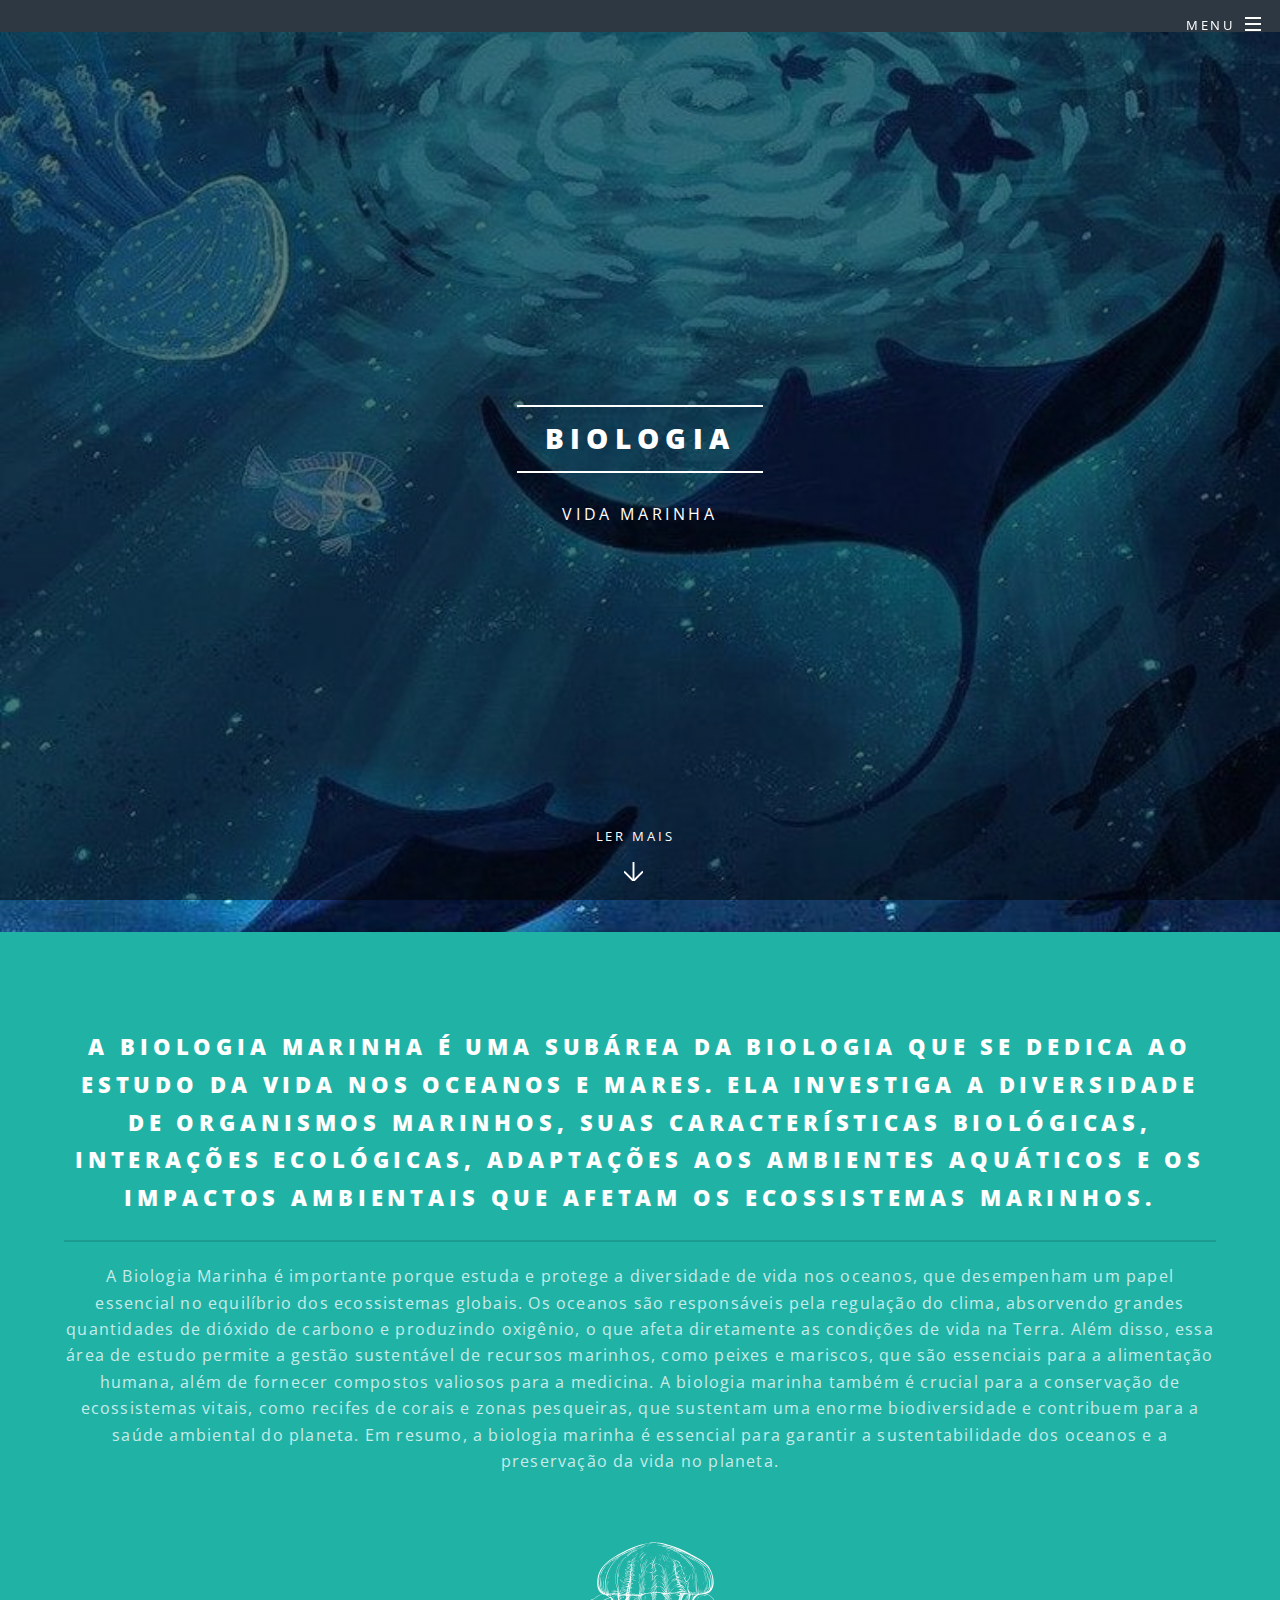
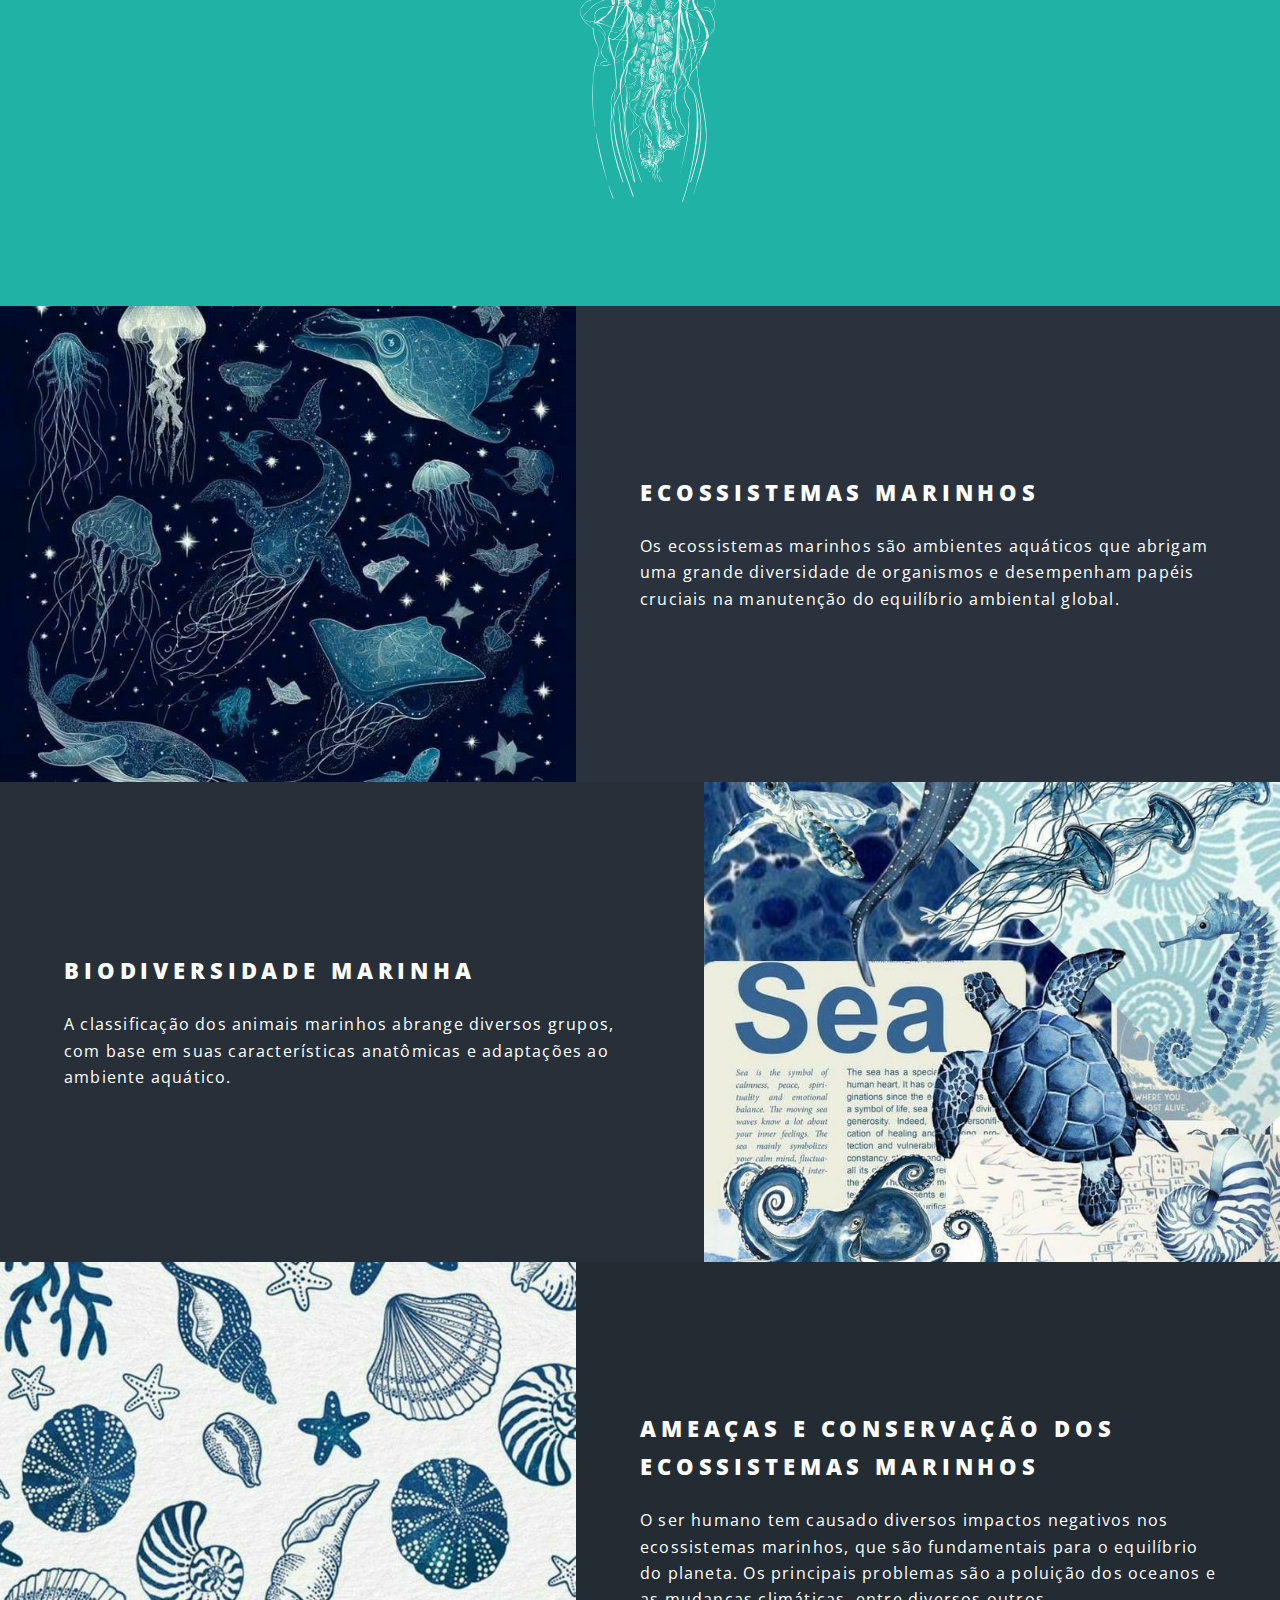
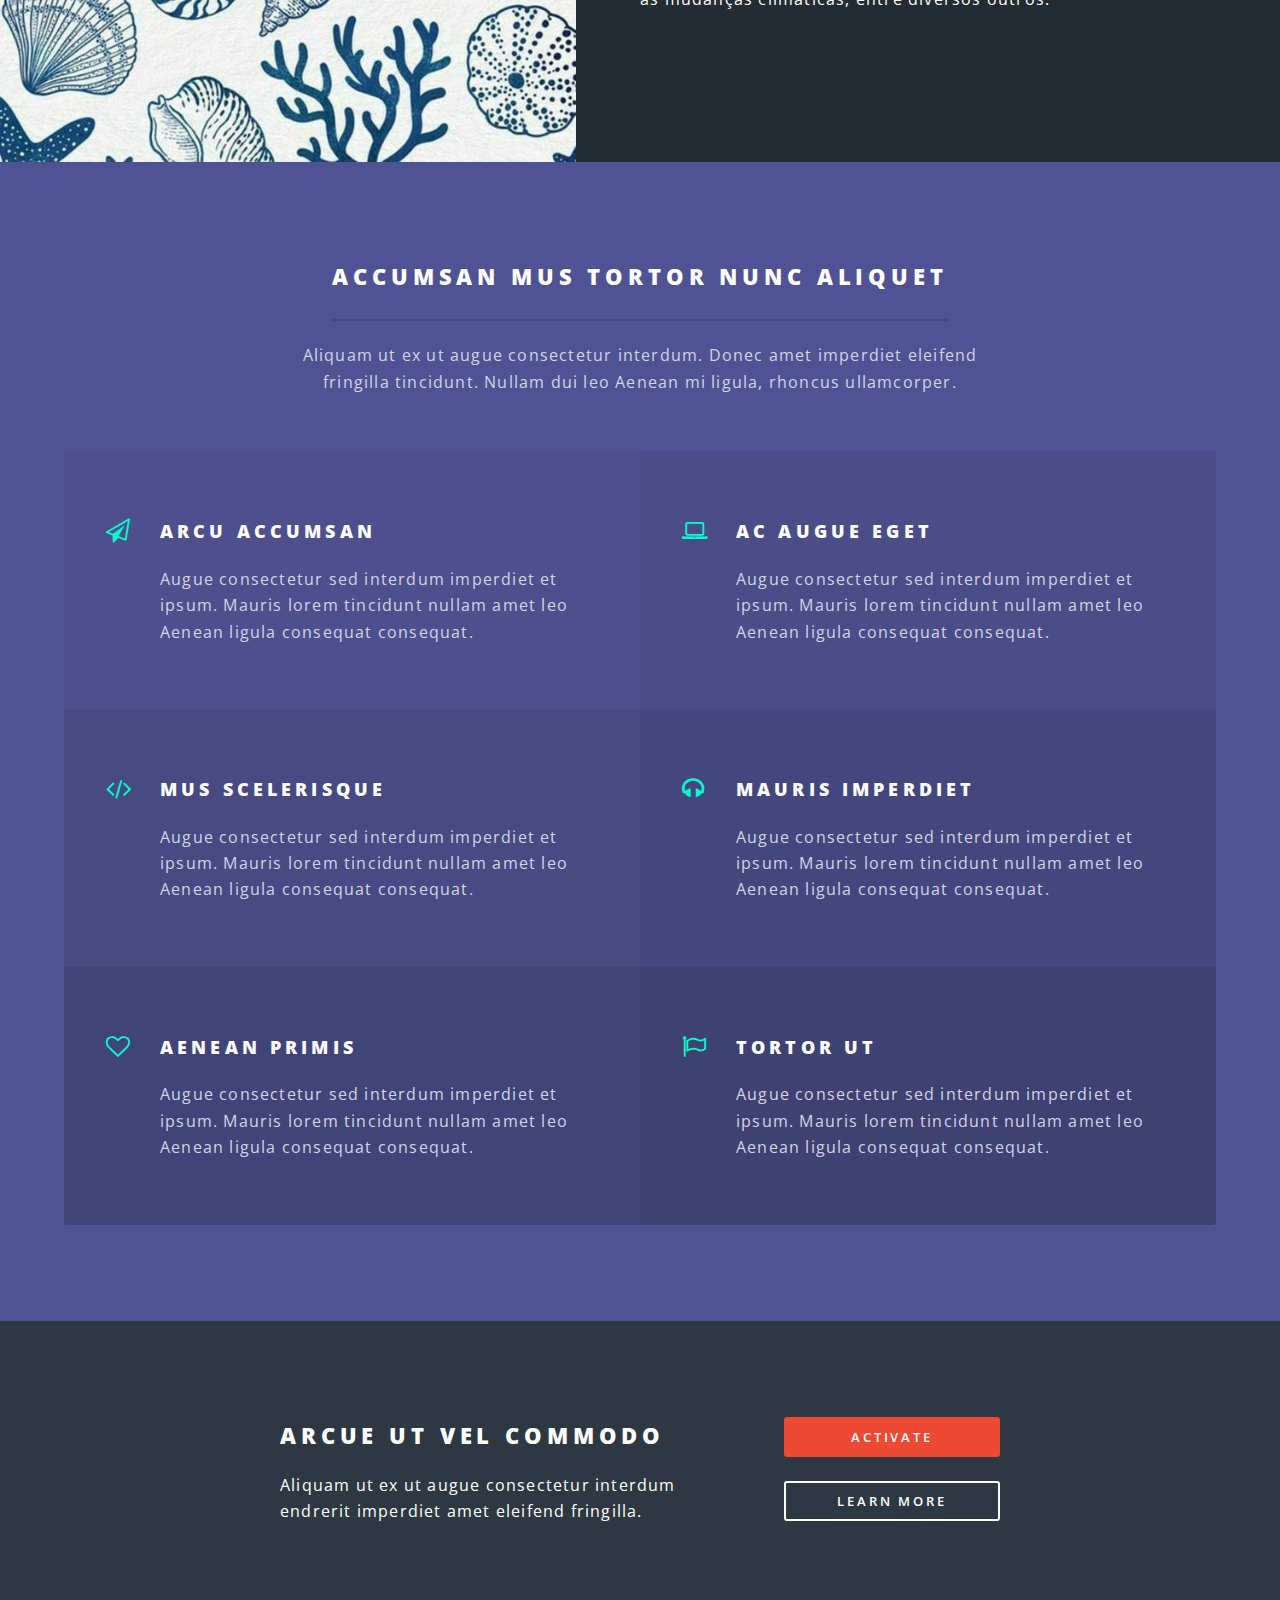
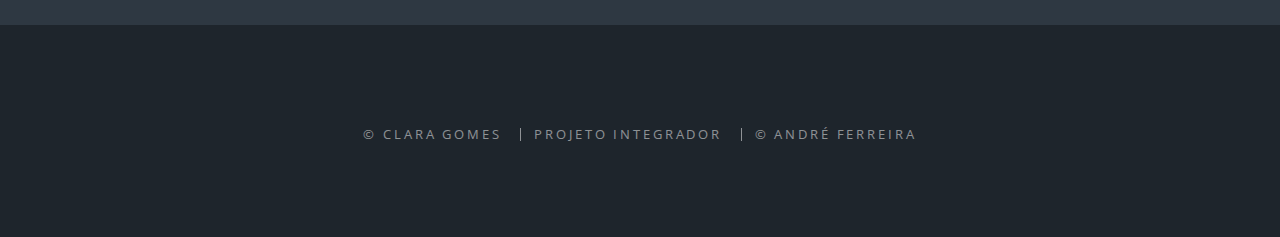
==== commit 1408d481: "Footer atualizado html e css, textos do header das páginas elemens" ====
--- a/index.html
+++ b/index.html
@@ -164,20 +164,16 @@
 			</div>
 		</section>
 
-		<!-- Footer -->
-		<footer id="footer">
-			<ul class="icons">
-				<li><a href="#" class="icon fa-twitter"><span class="label">Twitter</span></a></li>
-				<li><a href="#" class="icon fa-facebook"><span class="label">Facebook</span></a></li>
-				<li><a href="#" class="icon fa-instagram"><span class="label">Instagram</span></a></li>
-				<li><a href="#" class="icon fa-dribbble"><span class="label">Dribbble</span></a></li>
-				<li><a href="#" class="icon fa-envelope-o"><span class="label">Email</span></a></li>
-			</ul>
-			<ul class="copyright">
-				<li>&copy; Untitled</li>
-				<li>Design: <a href="http://html5up.net">HTML5 UP</a></li>
-			</ul>
-		</footer>
+			<!-- Footer -->
+			<footer id="footer">
+			
+				<ul class="copyright">
+					<li>&copy; Clara Gomes</li>
+					<li> Projeto Integrador</li>
+					<li>&copy; André Ferreira</li>
+					<!-- <li>Design: <a href="http://html5up.net">HTML5 UP</a></li> -->
+				</ul>
+			</footer>
 
 	</div>
 
--- a/assets/css/main.css
+++ b/assets/css/main.css
@@ -3750,6 +3750,8 @@
 				line-height: 1em;
 				margin-left: 1em;
 				padding-left: 1em;
+				transition: all ease-in-out .3s;
+				cursor: default;
 			}
 
 				#footer .copyright li:first-child {
@@ -3758,11 +3760,7 @@
 					padding-left: 0;
 				}
 
-				#footer .copyright li a {
-					color: inherit;
-				}
-
-					#footer .copyright li a:hover {
+					#footer .copyright li:hover {
 						color: #fff;
 					}
 
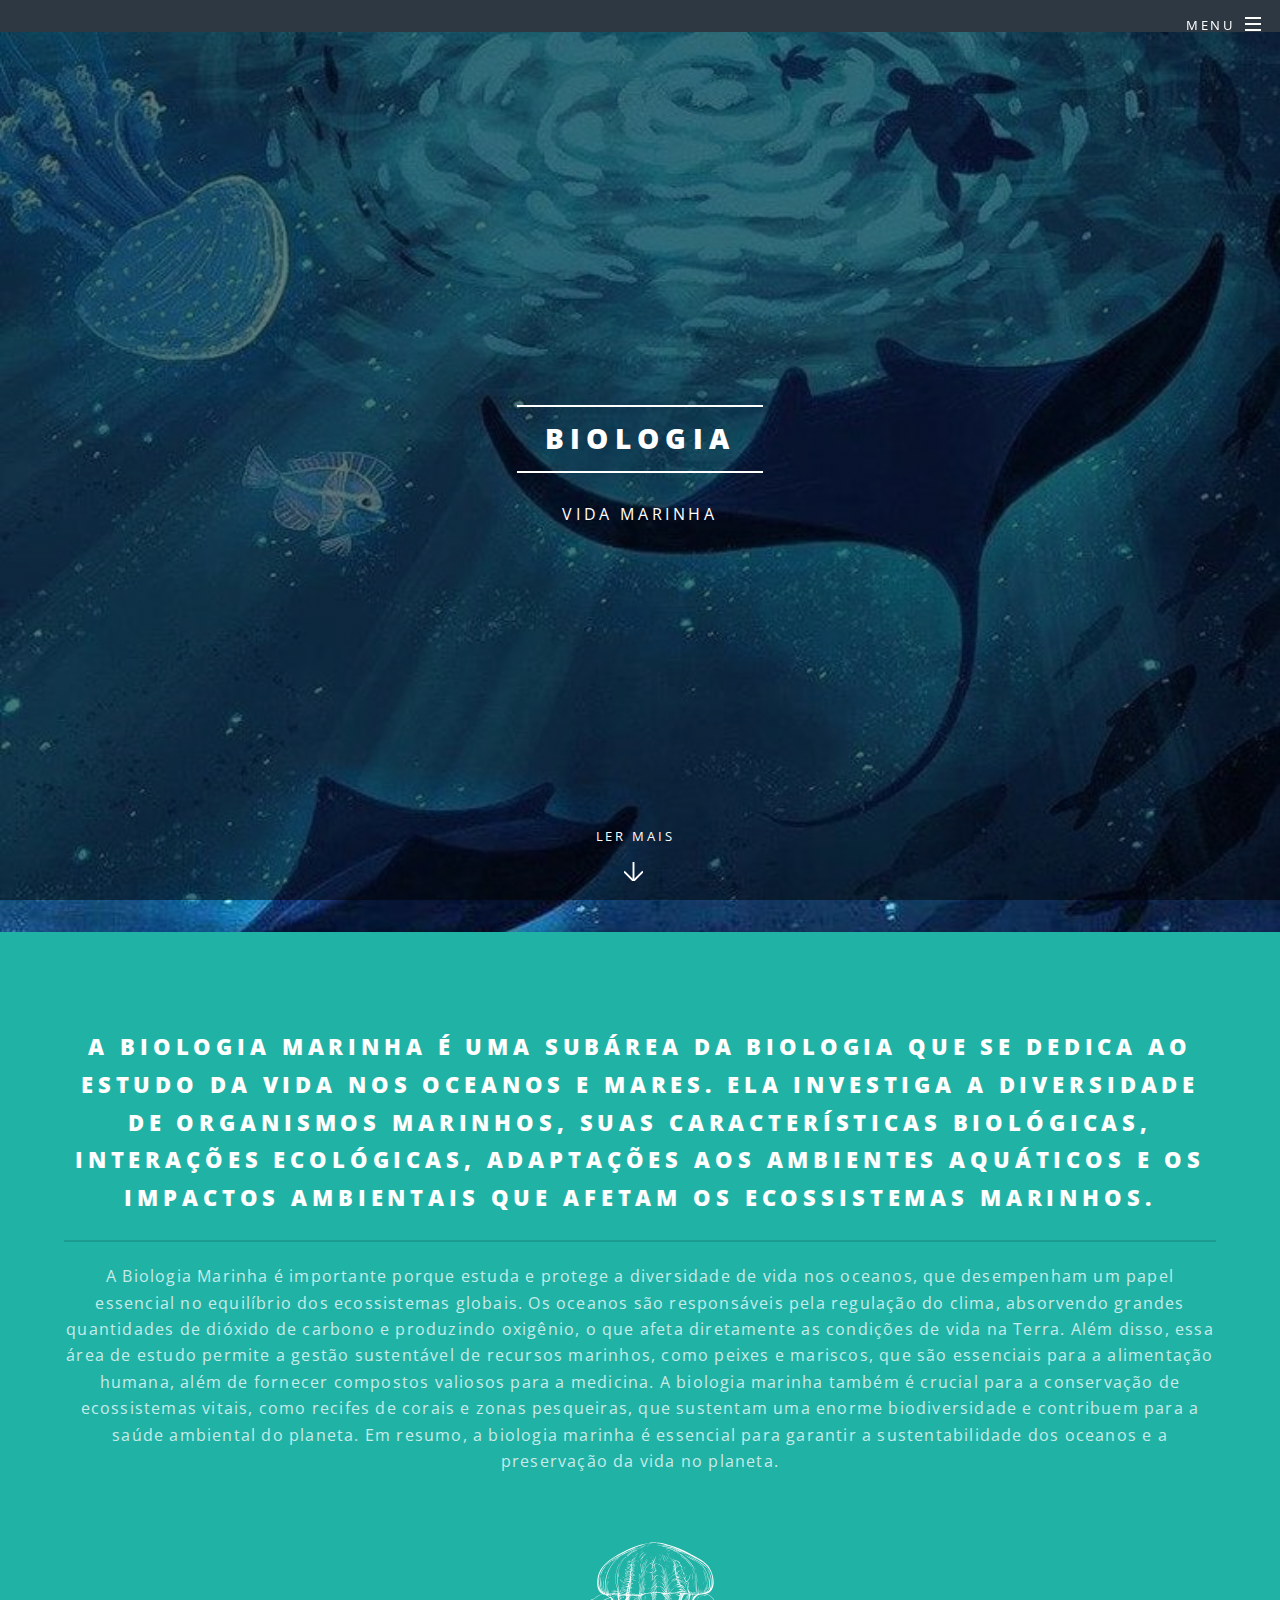
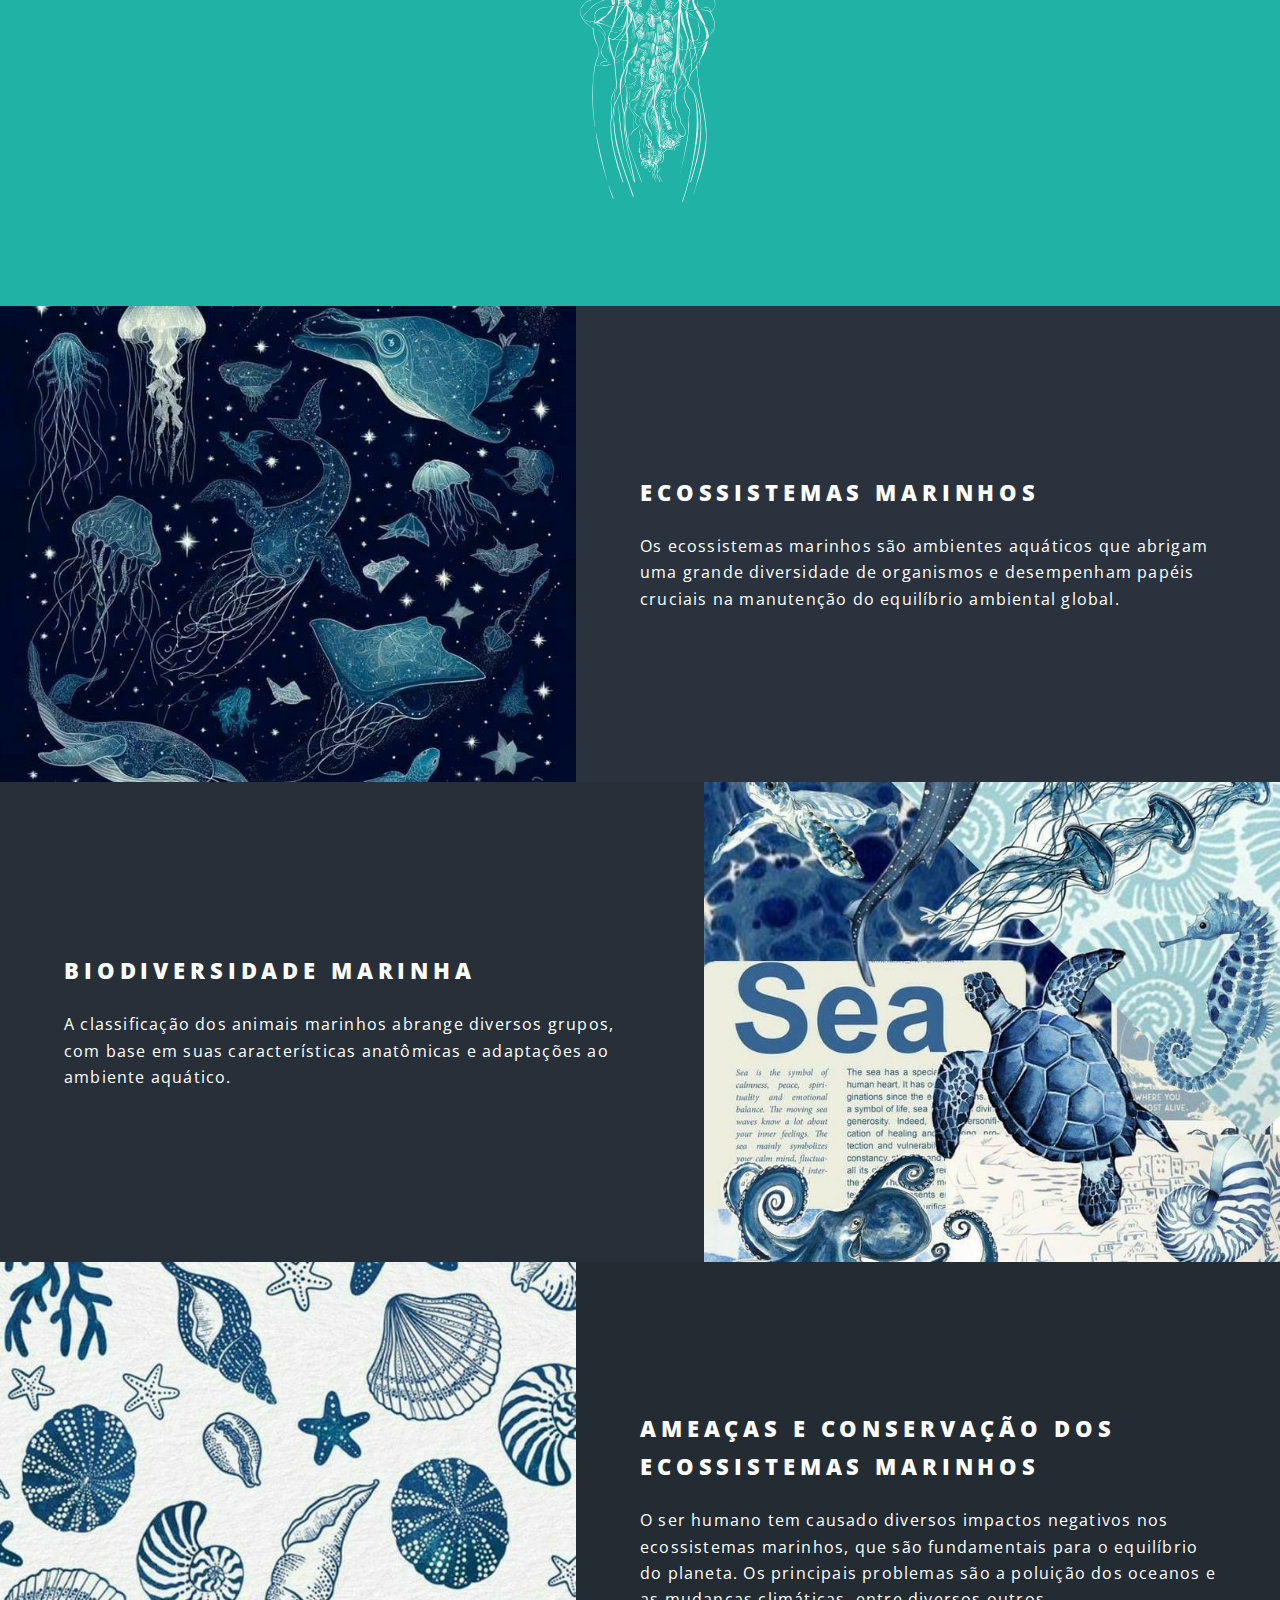
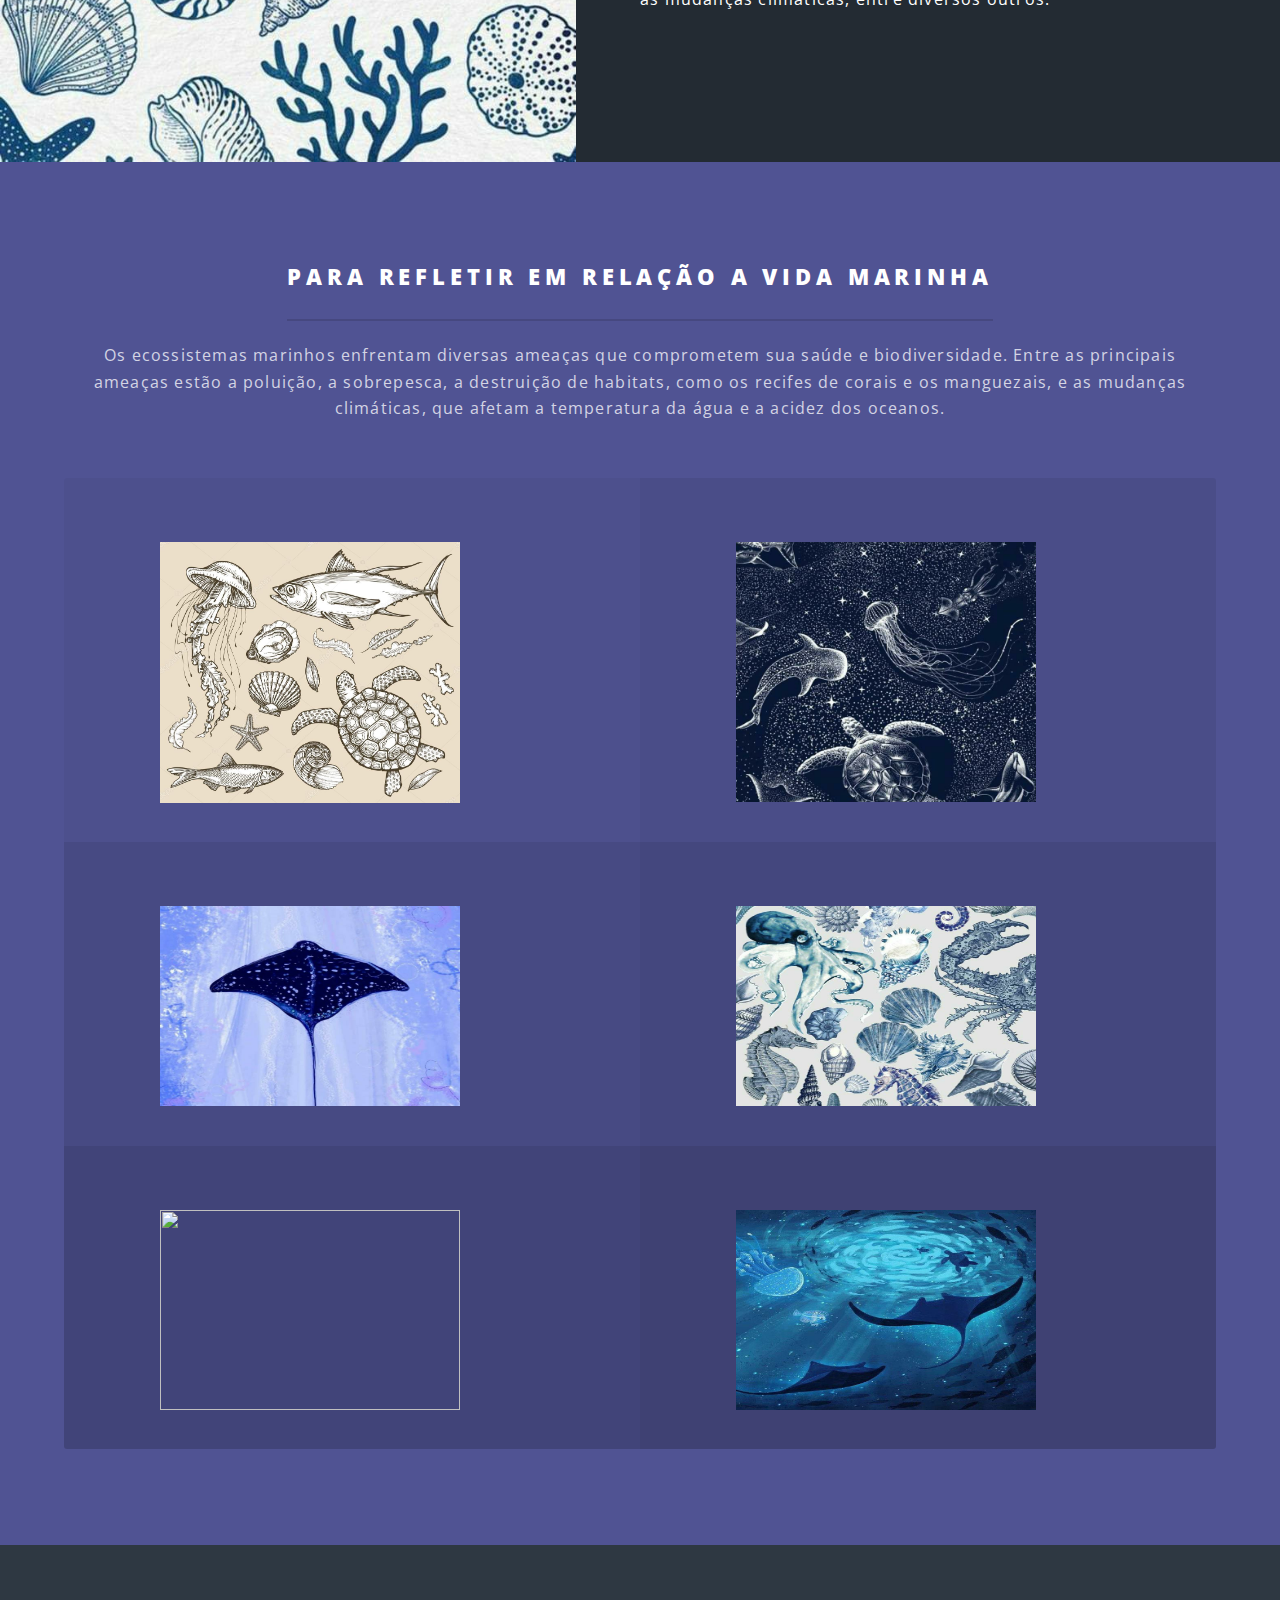
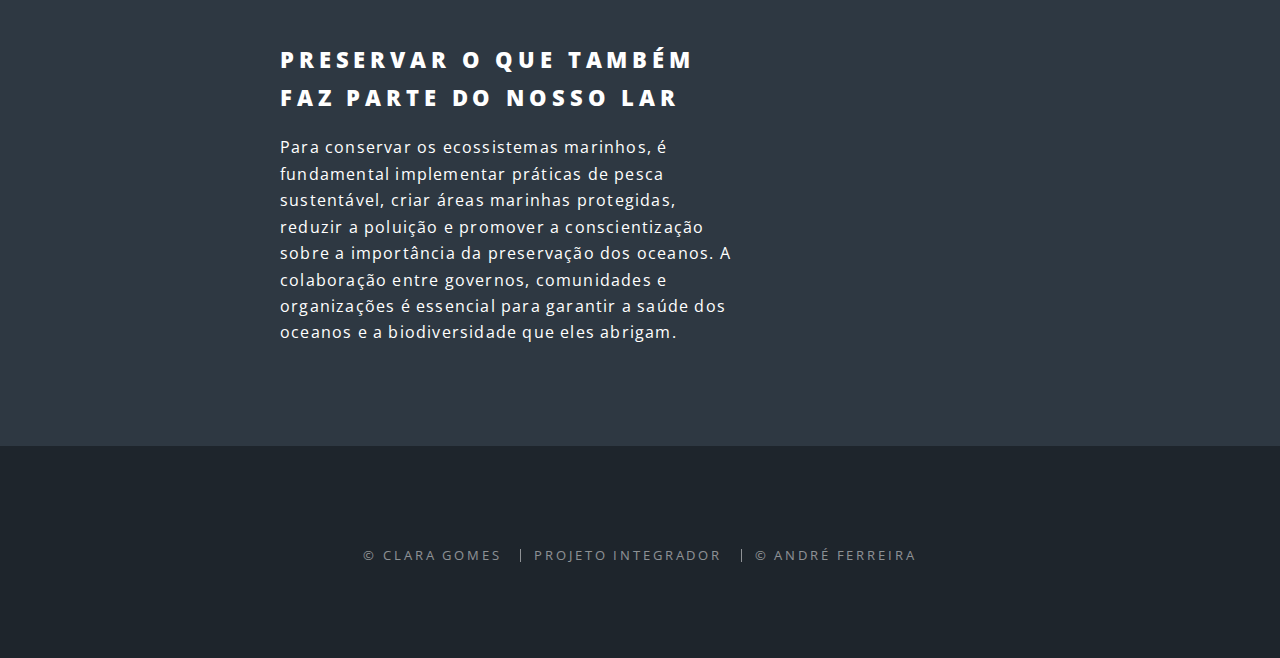
==== commit a128a6f2: "Fotos e textos da parte de baixo da pág principal adcionads e footer da pág classific.Defin ajeitado" ====
--- a/index.html
+++ b/index.html
@@ -36,7 +36,7 @@
 								<li><a href="generic.html">Ecossistemas</a></li>
 								<li><a href="elements.html">Classificação-Definições</a></li>
 								<li><a href="elements2.html">Classificação-Animais</a></li>
-								<li><a href="#">Log In</a></li>
+								
 							</ul>
 						</div>
 					</li>
@@ -74,77 +74,84 @@
 						corais e zonas pesqueiras, que sustentam uma enorme biodiversidade e contribuem para a saúde
 						ambiental do planeta. Em resumo, a biologia marinha é essencial para garantir a sustentabilidade
 						dos oceanos e a preservação da vida no planeta.</p>
-				
+
 				</header>
 				<ul class="Container-svg_AV">
-					<img src="images/agua-viva_.svg" alt="" class="svg-A_viva" >
-					
+					<img src="images/agua-viva_.svg" alt="" class="svg-A_viva">
+
 				</ul>
 			</div>
 		</section>
 
-		
-				<!-- Two -->
-				<section id="two" class="wrapper alt style2">
-					<section class="spotlight">
-						<div class="image"><img src="images/imagem-1.jpeg" alt="" /></div><div class="content">
-							<h2>Ecossistemas Marinhos</h2>
-							<p>Os ecossistemas marinhos são ambientes aquáticos que abrigam uma grande diversidade de organismos e desempenham papéis cruciais na manutenção do equilíbrio ambiental global.</p>
-						</div>
-					</section>
-					<section class="spotlight">
-						<div class="image"><img src="images/imagem-2.jpeg" alt="" /></div><div class="content">
-							<h2>Biodiversidade Marinha </h2>
-							<p>A classificação dos animais marinhos abrange diversos grupos, com base em suas características anatômicas e adaptações ao ambiente aquático.</p>
-						</div>
-					</section>
-					<section class="spotlight">
-						<div class="image"><img src="images/imagem-3.jpeg" alt="" /></div><div class="content">
-							<h2>Ameaças e Conservação dos Ecossistemas Marinhos</h2>
-							<p>O ser humano tem causado diversos impactos negativos nos ecossistemas marinhos, que são fundamentais 
-								para o equilíbrio do planeta. Os principais problemas são a poluição dos oceanos e as mudanças climáticas, entre diversos outros.</p>
-						</div>
-					</section>
-				</section>
+
+		<!-- Two -->
+		<section id="two" class="wrapper alt style2">
+			<section class="spotlight">
+				<div class="image"><img src="images/imagem-1.jpeg" alt="" /></div>
+				<div class="content">
+					<h2>Ecossistemas Marinhos</h2>
+					<p>Os ecossistemas marinhos são ambientes aquáticos que abrigam uma grande diversidade de organismos
+						e desempenham papéis cruciais na manutenção do equilíbrio ambiental global.</p>
+				</div>
+			</section>
+			<section class="spotlight">
+				<div class="image"><img src="images/imagem-2.jpeg" alt="" /></div>
+				<div class="content">
+					<h2>Biodiversidade Marinha </h2>
+					<p>A classificação dos animais marinhos abrange diversos grupos, com base em suas características
+						anatômicas e adaptações ao ambiente aquático.</p>
+				</div>
+			</section>
+			<section class="spotlight">
+				<div class="image"><img src="images/imagem-3.jpeg" alt="" /></div>
+				<div class="content">
+					<h2>Ameaças e Conservação dos Ecossistemas Marinhos</h2>
+					<p>O ser humano tem causado diversos impactos negativos nos ecossistemas marinhos, que são
+						fundamentais
+						para o equilíbrio do planeta. Os principais problemas são a poluição dos oceanos e as mudanças
+						climáticas, entre diversos outros.</p>
+				</div>
+			</section>
+		</section>
 
 		<!-- Three -->
 		<section id="three" class="wrapper style3 special">
 			<div class="inner">
 				<header class="major">
-					<h2>Accumsan mus tortor nunc aliquet</h2>
-					<p>Aliquam ut ex ut augue consectetur interdum. Donec amet imperdiet eleifend<br />
-						fringilla tincidunt. Nullam dui leo Aenean mi ligula, rhoncus ullamcorper.</p>
+					<h2>Para refletir em relação a vida marinha</h2>
+					<p>Os ecossistemas marinhos enfrentam diversas ameaças que comprometem sua saúde e biodiversidade.
+						Entre as principais ameaças estão a poluição, a sobrepesca, a destruição de habitats, como os
+						recifes de corais e os manguezais, e as mudanças climáticas, que afetam a temperatura da água e
+						a acidez dos oceanos.</p>
 				</header>
 				<ul class="features">
-					<li class="icon fa-paper-plane-o">
-						<h3>Arcu accumsan</h3>
-						<p>Augue consectetur sed interdum imperdiet et ipsum. Mauris lorem tincidunt nullam amet leo
-							Aenean ligula consequat consequat.</p>
+					<li class="imgs-oceanoProfundo">
+
+						<div class="card" style="width: 18rem;">
+							<img src="images/ocean1.jpg" width="300px" class="card-img-top" alt="...">
+							<div class="card-body">
+
+							</div>
+						</div>
 					</li>
-					<li class="icon fa-laptop">
-						<h3>Ac Augue Eget</h3>
-						<p>Augue consectetur sed interdum imperdiet et ipsum. Mauris lorem tincidunt nullam amet leo
-							Aenean ligula consequat consequat.</p>
+					<li class="imgs-oceanoProfundo">
+
+						<img src="images/MarBrilhante.jpeg" width=300px height="260px">
 					</li>
-					<li class="icon fa-code">
-						<h3>Mus Scelerisque</h3>
-						<p>Augue consectetur sed interdum imperdiet et ipsum. Mauris lorem tincidunt nullam amet leo
-							Aenean ligula consequat consequat.</p>
+					<li class="imgs-oceanoProfundo">
+						<img src="images/ArraiaMarinha.jpeg" width=300px height="200px">
 					</li>
-					<li class="icon fa-headphones">
-						<h3>Mauris Imperdiet</h3>
-						<p>Augue consectetur sed interdum imperdiet et ipsum. Mauris lorem tincidunt nullam amet leo
-							Aenean ligula consequat consequat.</p>
+					<li class="imgs-oceanoProfundo">
+
+						<img src="images/ConchasMar.jpeg" width=300px height="200px">
 					</li>
-					<li class="icon fa-heart-o">
-						<h3>Aenean Primis</h3>
-						<p>Augue consectetur sed interdum imperdiet et ipsum. Mauris lorem tincidunt nullam amet leo
-							Aenean ligula consequat consequat.</p>
+					<li class="imgs-oceanoProfundo">
+
+						<img src="images/ArraiaAzul.jpeg" width=300px height="200px">
 					</li>
-					<li class="icon fa-flag-o">
-						<h3>Tortor Ut</h3>
-						<p>Augue consectetur sed interdum imperdiet et ipsum. Mauris lorem tincidunt nullam amet leo
-							Aenean ligula consequat consequat.</p>
+					<li class="imgs-oceanoProfundo">
+
+						<img src="images/Mar.jpeg" width=300px height="200px">
 					</li>
 				</ul>
 			</div>
@@ -154,26 +161,26 @@
 		<section id="cta" class="wrapper style4">
 			<div class="inner">
 				<header>
-					<h2>Arcue ut vel commodo</h2>
-					<p>Aliquam ut ex ut augue consectetur interdum endrerit imperdiet amet eleifend fringilla.</p>
+					<h2>Preservar o que também faz parte do nosso lar</h2>
+					<p>Para conservar os ecossistemas marinhos, é fundamental implementar práticas de pesca sustentável,
+						criar áreas marinhas protegidas, reduzir a poluição e promover a conscientização sobre a
+						importância da preservação dos oceanos. A colaboração entre governos, comunidades e organizações
+						é essencial para garantir a saúde dos oceanos e a biodiversidade que eles abrigam. </p>
 				</header>
-				<ul class="actions vertical">
-					<li><a href="#" class="button fit special">Activate</a></li>
-					<li><a href="#" class="button fit">Learn More</a></li>
-				</ul>
+
 			</div>
 		</section>
 
-			<!-- Footer -->
-			<footer id="footer">
-			
-				<ul class="copyright">
-					<li>&copy; Clara Gomes</li>
-					<li> Projeto Integrador</li>
-					<li>&copy; André Ferreira</li>
-					<!-- <li>Design: <a href="http://html5up.net">HTML5 UP</a></li> -->
-				</ul>
-			</footer>
+		<!-- Footer -->
+		<footer id="footer">
+
+			<ul class="copyright">
+				<li>&copy; Clara Gomes</li>
+				<li> Projeto Integrador</li>
+				<li>&copy; André Ferreira</li>
+				<!-- <li>Design: <a href="http://html5up.net">HTML5 UP</a></li> -->
+			</ul>
+		</footer>
 
 	</div>
 
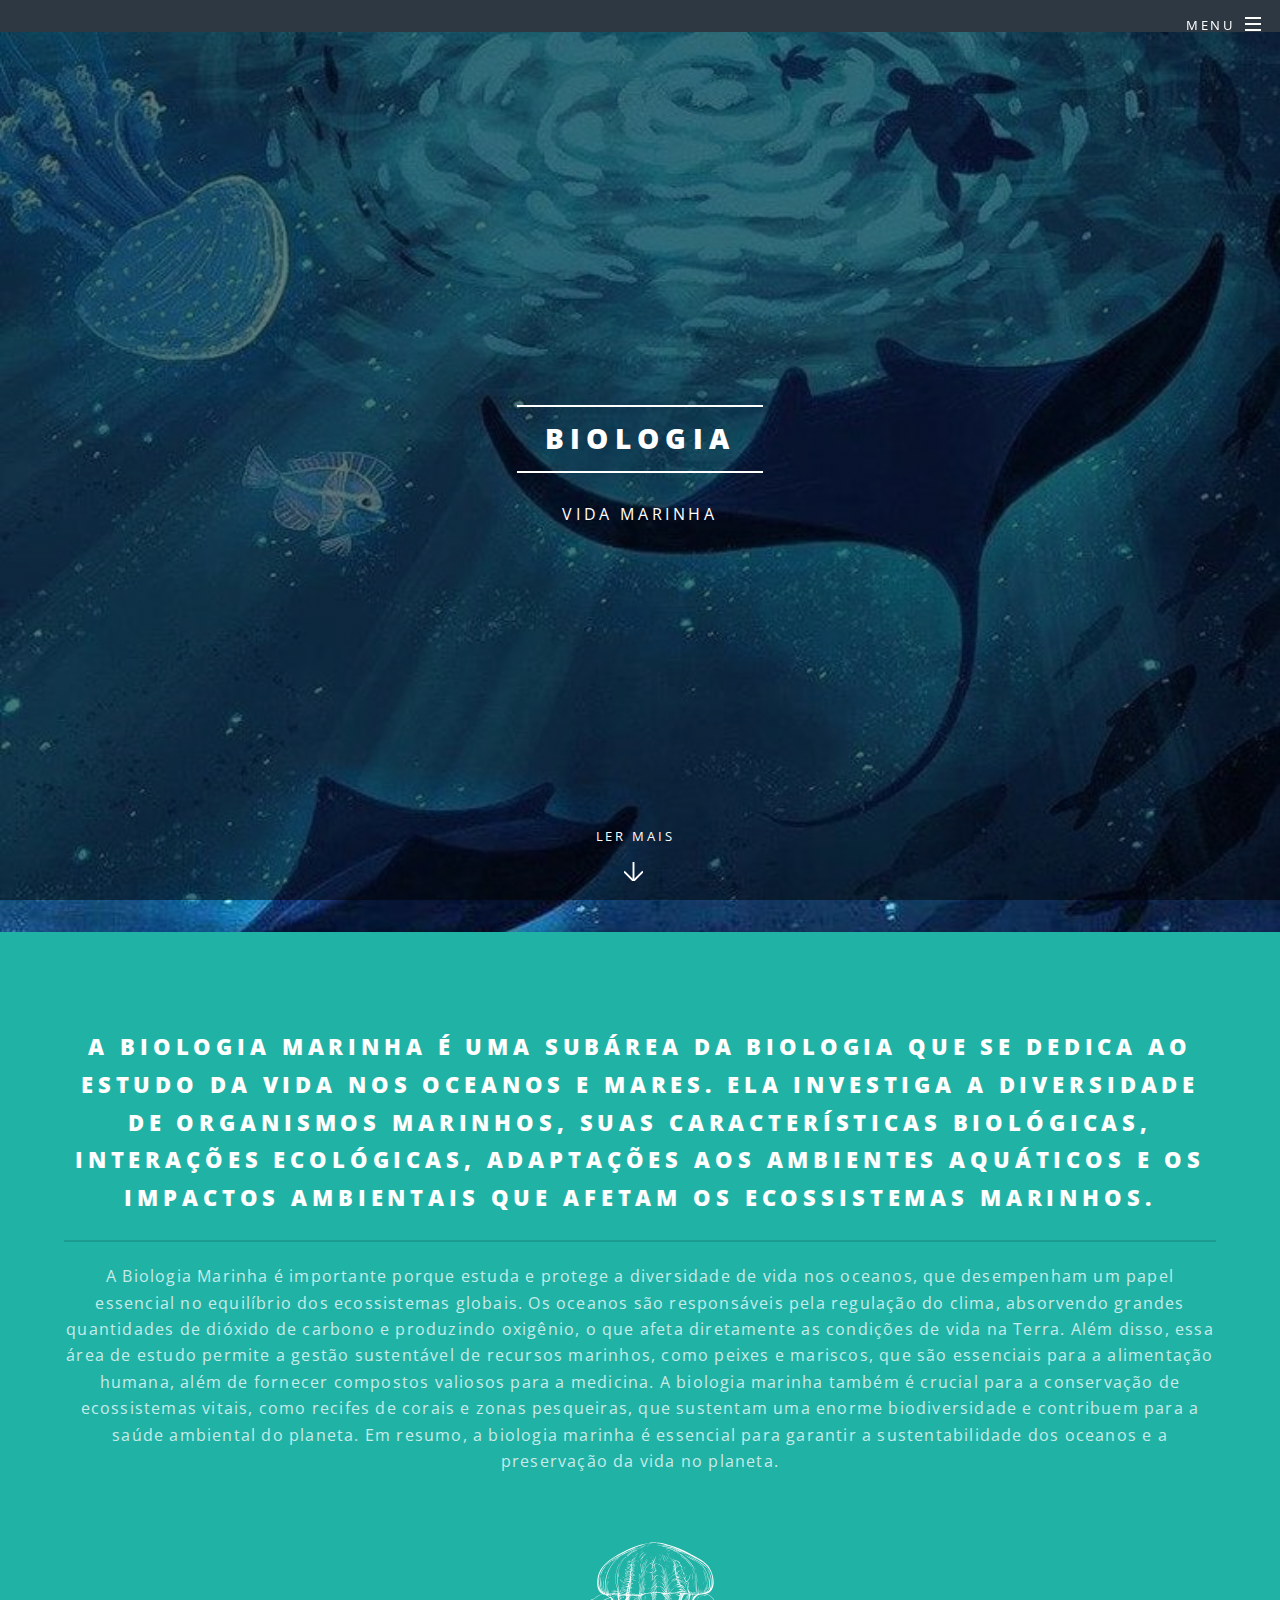
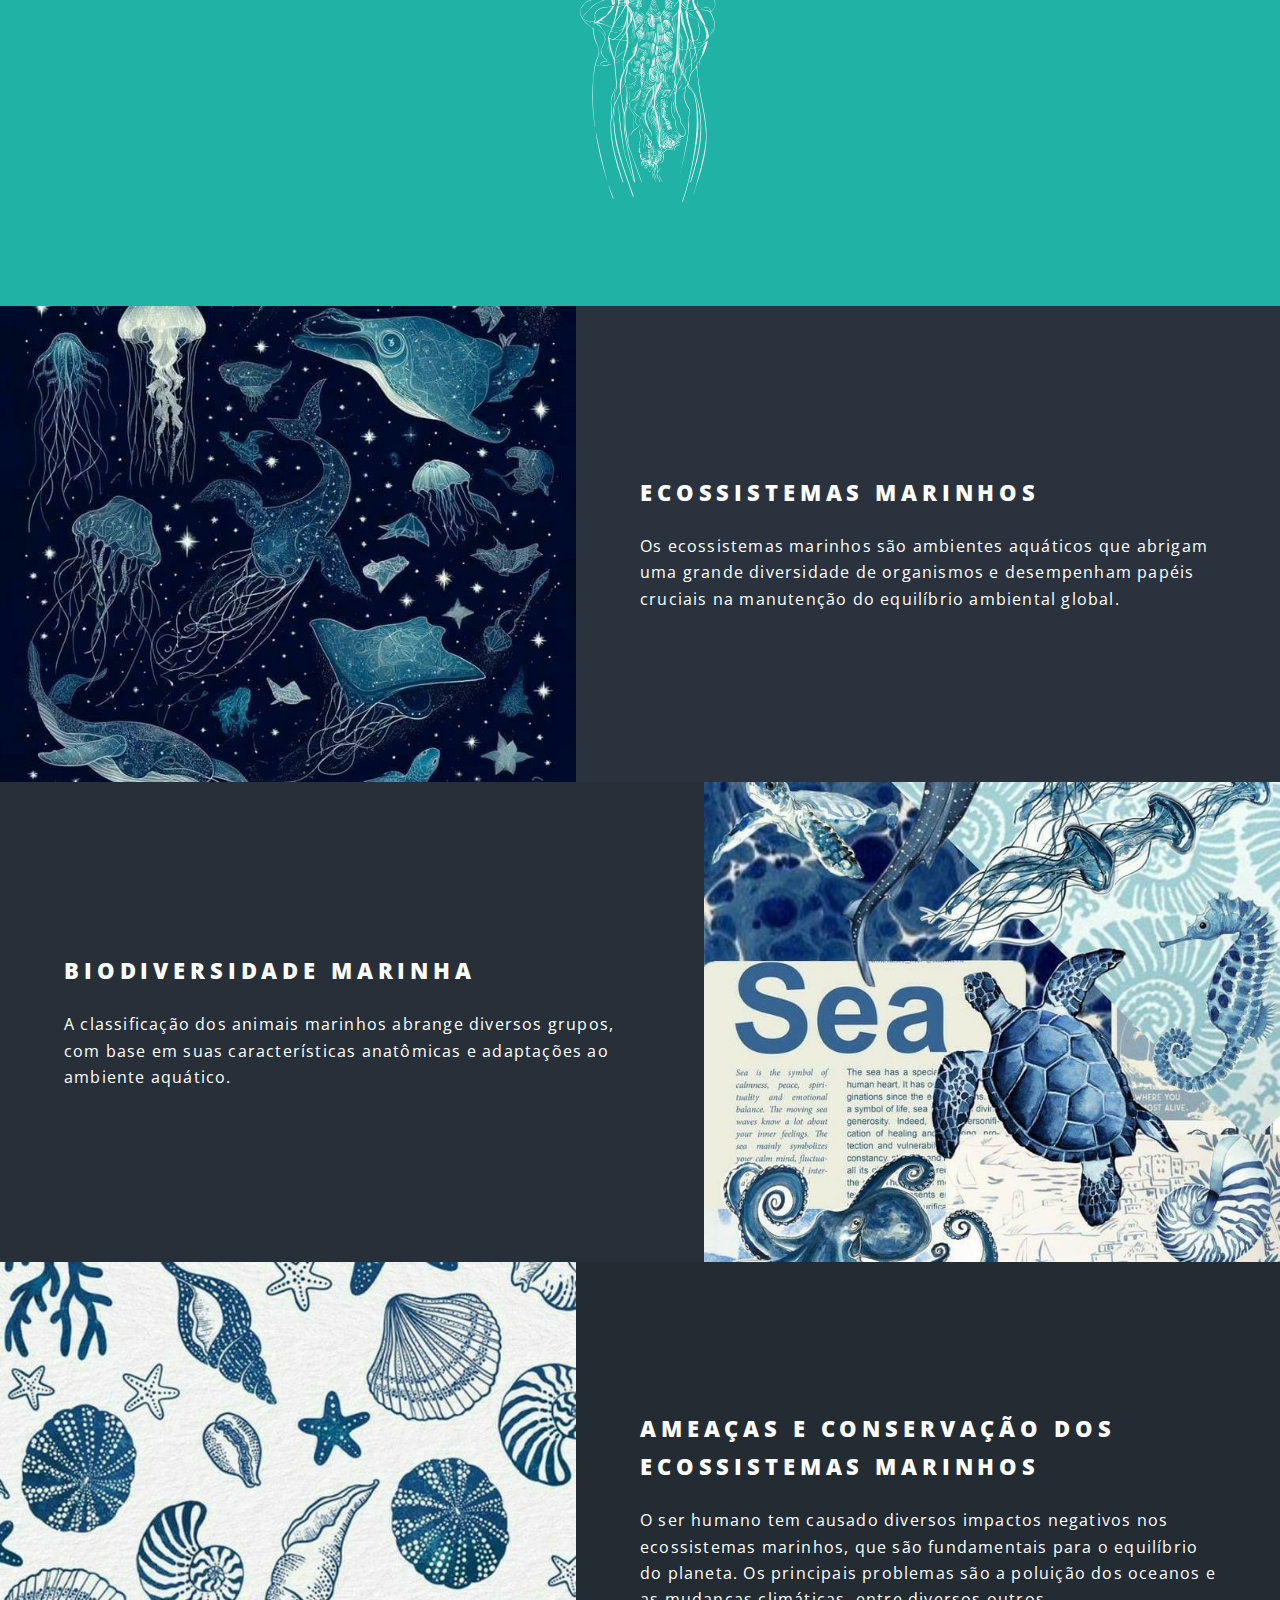
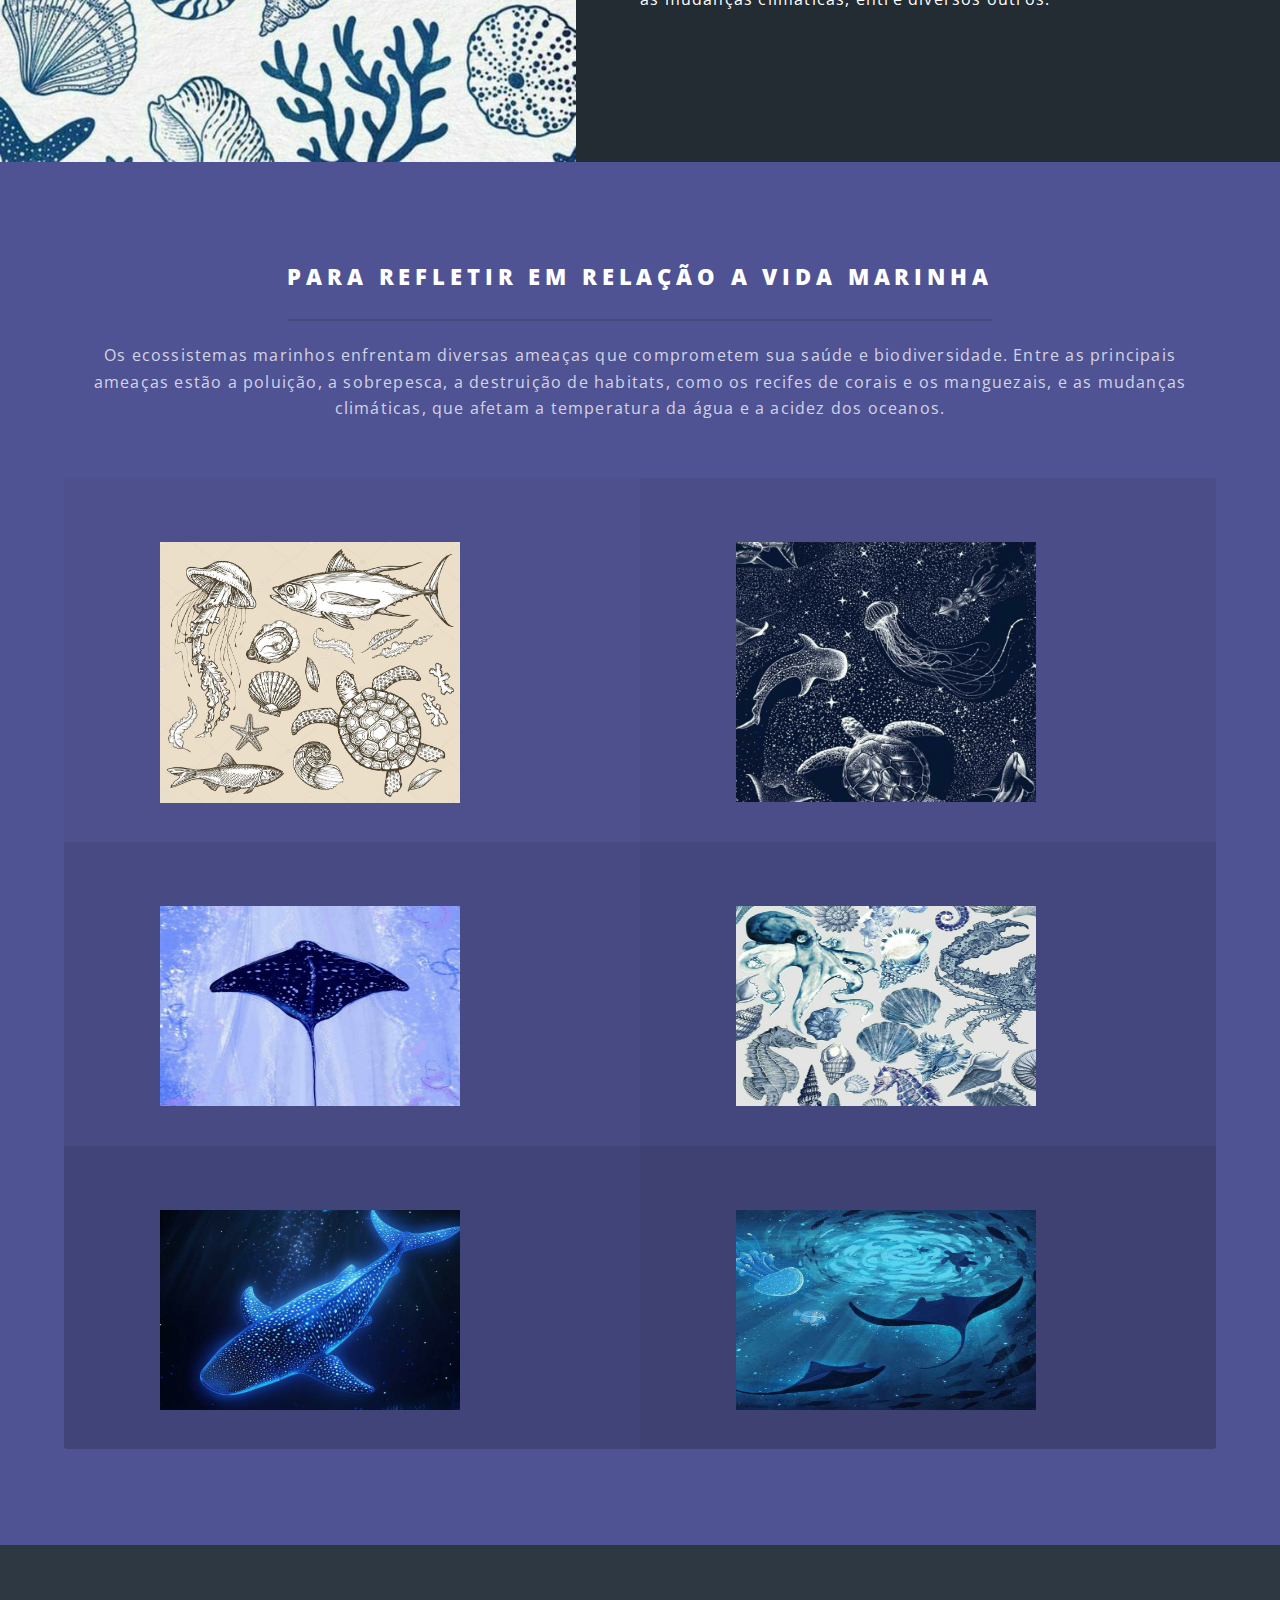
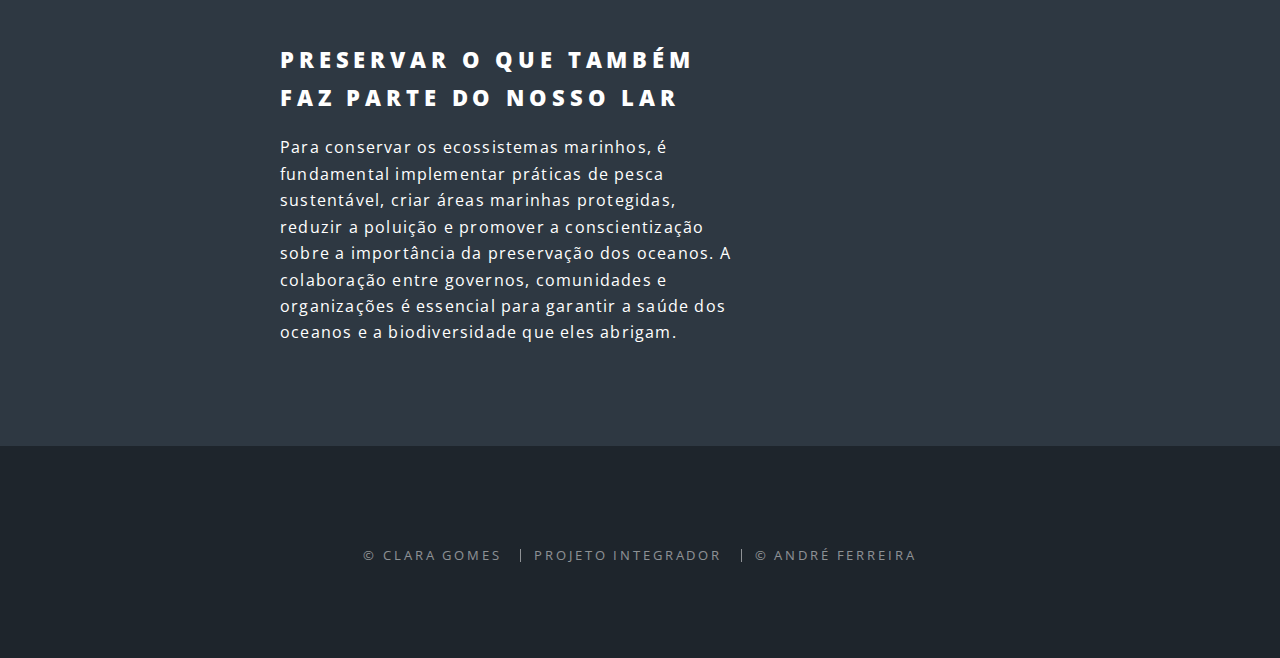
==== commit 0d14e7f5: "fts ajeitadas" ====
--- a/index.html
+++ b/index.html
@@ -147,7 +147,7 @@
 					</li>
 					<li class="imgs-oceanoProfundo">
 
-						<img src="images/ArraiaAzul.jpeg" width=300px height="200px">
+						<img src="images/BaleiaBrilhante.jpeg" width=300px height="200px">
 					</li>
 					<li class="imgs-oceanoProfundo">
 
